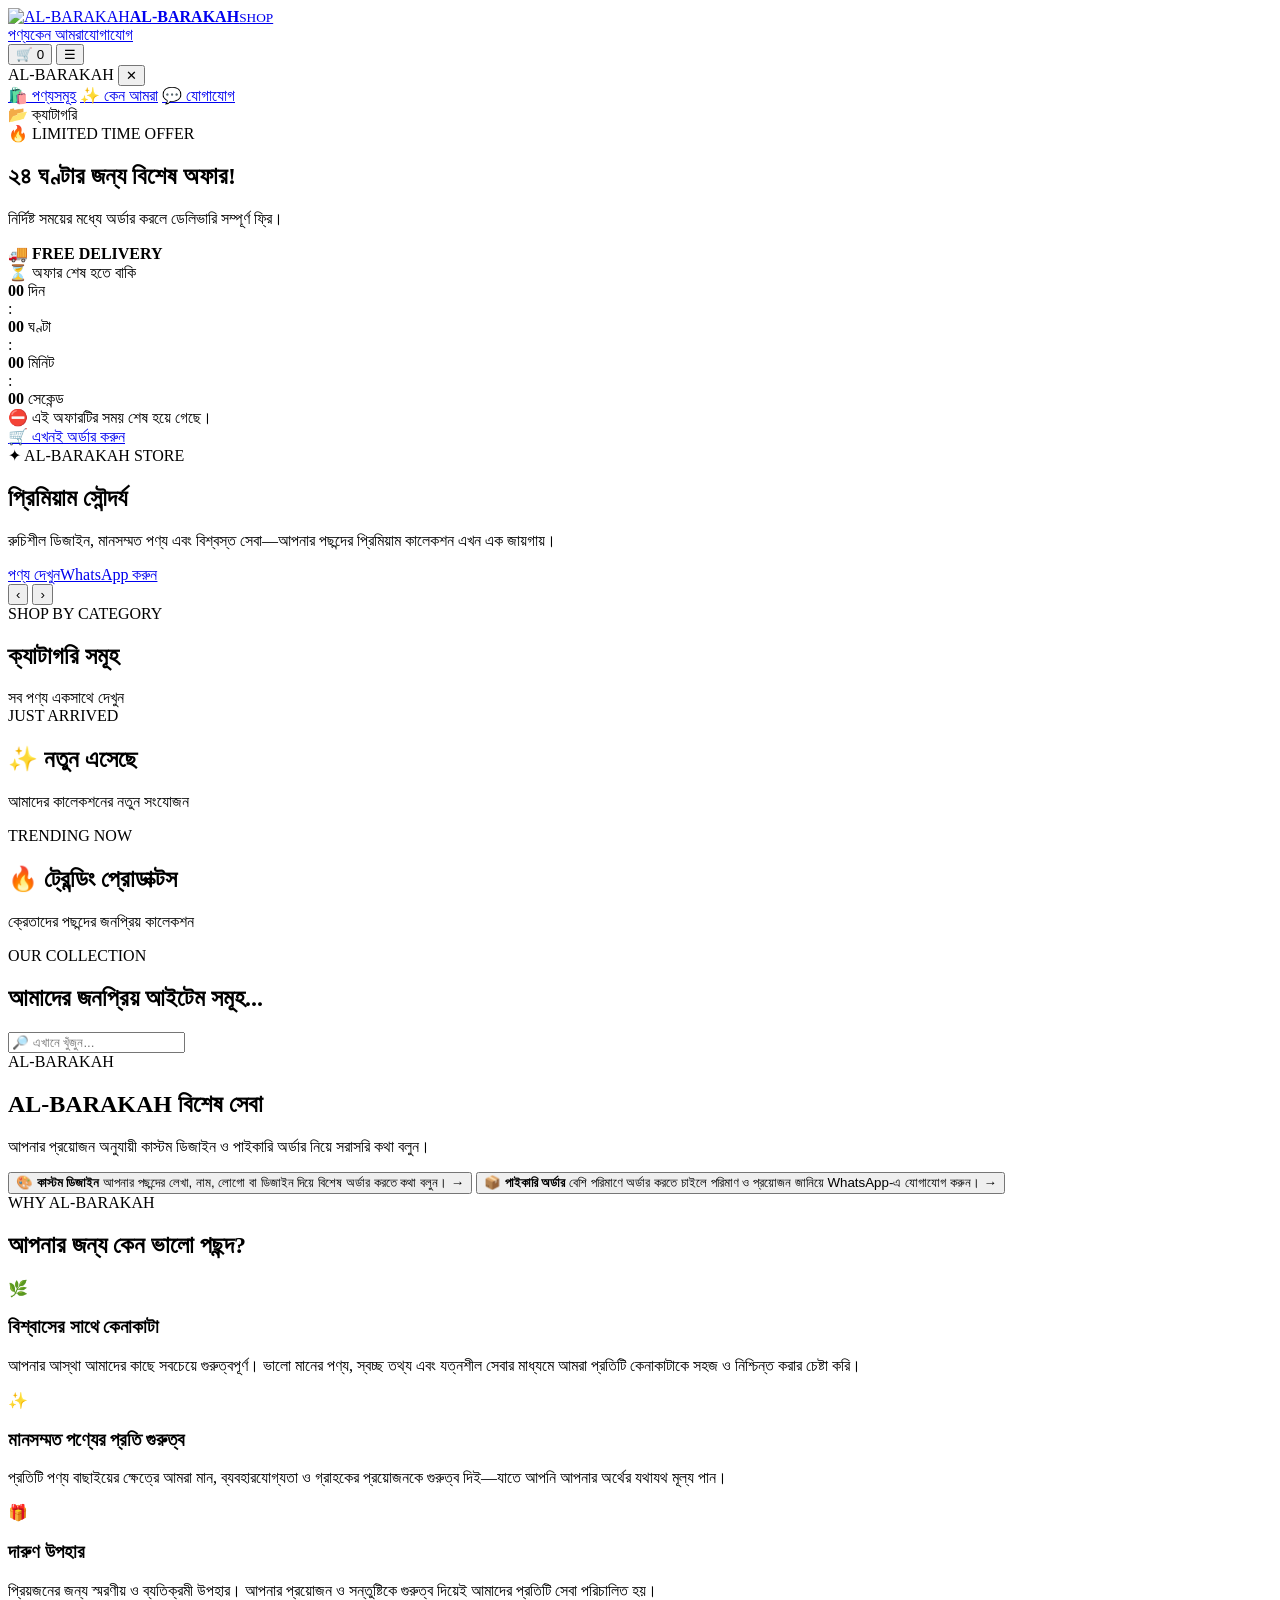
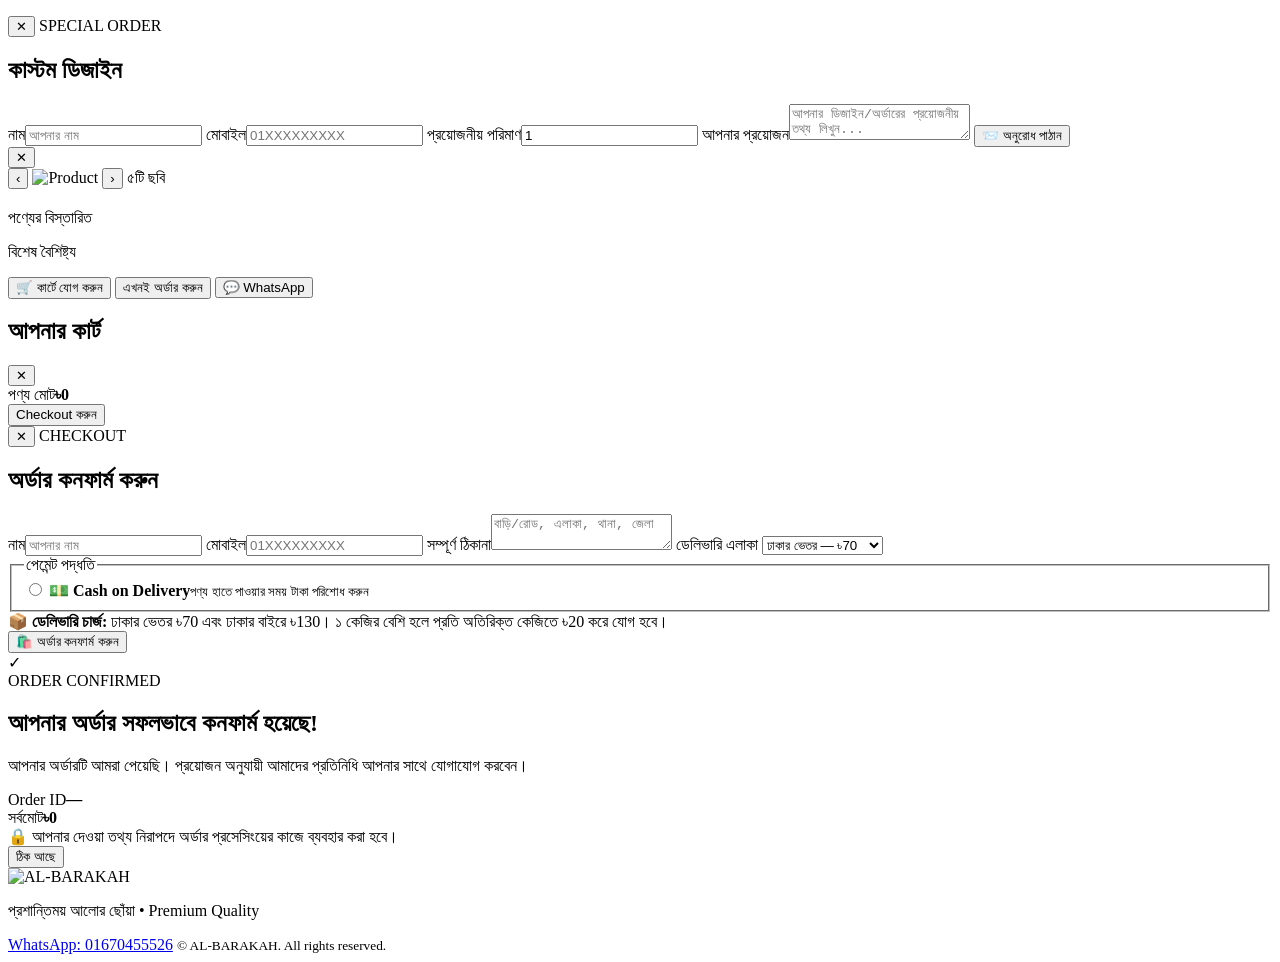
==== index.html @ 459419d8 "Update index.html" ====
<!DOCTYPE html>
<html lang="bn">
<head>
<meta charset="UTF-8">
<meta name="viewport" content="width=device-width, initial-scale=1.0">
<title>AL-BARAKAH | Premium Products in Bangladesh</title>
<!-- AL-BARAKAH Premium Favicon -->
<link rel="icon" type="image/webp" href="images/logo.webp">
<link rel="shortcut icon" type="image/webp" href="images/logo.webp">
<link rel="apple-touch-icon" href="images/logo.webp">
<!-- Browser Theme Color -->
<meta name="theme-color" content="#123D2B">

<meta name="description" content="AL-BARAKAH Premium Decorative Lamp">
<link rel="stylesheet" href="style.css">
<script>
/* ===== AL-BARAKAH: Always open at the real page top ===== */
(function(){
  try { history.scrollRestoration = "manual"; } catch(e) {}
  function openPageAtTop(){
    if (!window.location.hash) {
      window.scrollTo(0, 0);
      document.documentElement.scrollTop = 0;
      document.body.scrollTop = 0;
    }
  }
  window.addEventListener("load", function(){
    requestAnimationFrame(function(){ setTimeout(openPageAtTop, 0); });
  });
  window.addEventListener("pageshow", function(){
    setTimeout(openPageAtTop, 0);
  });
})();
</script>
</head>
<body>
<header class="header">
  <div class="container nav">
    <a href="#" class="brand" aria-label="AL-BARAKAH SHOP"><span class="brand-logo"><img src="images/logo.webp" alt="AL-BARAKAH"></span><span class="brand-copy"><strong>AL-BARAKAH</strong><small>SHOP</small></span></a>
    <nav class="desktop-nav"><a href="#products">পণ্য</a><a href="#why">কেন আমরা</a><a href="#contact">যোগাযোগ</a></nav>
    <div class="nav-actions">
      <button class="cart-btn" onclick="openCart()">🛒 <span id="cartCount">0</span></button>
      <button class="mobile-menu-btn" type="button" onclick="toggleMobileMenu()" aria-label="মেনু খুলুন" aria-expanded="false">☰</button>
    </div>
  </div>
</header>

<div id="mobileMenuOverlay" class="mobile-menu-overlay" onclick="closeMobileMenu(event)">
  <aside class="mobile-menu-panel" onclick="event.stopPropagation()">
    <div class="mobile-menu-top">
      <span>AL-BARAKAH</span>
      <button type="button" onclick="closeMobileMenu()">✕</button>
    </div>
    <div class="mobile-menu-links">
      <a href="#products" onclick="closeMobileMenu()">🛍️ <span>পণ্যসমূহ</span></a>
      <a href="#why" onclick="closeMobileMenu()">✨ <span>কেন আমরা</span></a>
      <a href="#contact" onclick="closeMobileMenu()">💬 <span>যোগাযোগ</span></a>
    </div>
    <div class="mobile-menu-category-block">
      <div class="mobile-menu-category-title">📂 ক্যাটাগরি</div>
      <div id="menuCategoryLinks" class="mobile-menu-category-grid"></div>
    </div>
  </aside>
</div>



<section class="hero">

<!-- =====================================================
     AL-BARAKAH PREMIUM FLASH OFFER
===================================================== -->

<section class="alba-flash-offer" id="albaFlashOffer">

  <div class="container">

    <div class="flash-offer-card">

      <div class="flash-offer-glow"></div>

      <div class="flash-offer-content">

        <div class="flash-offer-badge">
          🔥 LIMITED TIME OFFER
        </div>

        <h2 id="offerTitle">
          ২৪ ঘণ্টার জন্য বিশেষ অফার!
        </h2>

        <p id="offerDescription">
          নির্দিষ্ট সময়ের মধ্যে অর্ডার করলে ডেলিভারি সম্পূর্ণ ফ্রি।
        </p>

        <div class="offer-benefit" id="offerBenefit">
          🚚 <strong>FREE DELIVERY</strong>
        </div>

        <div class="offer-countdown-title">
          ⏳ অফার শেষ হতে বাকি
        </div>

        <div class="offer-countdown">

          <div class="countdown-box">
            <strong id="offerDays">00</strong>
            <span>দিন</span>
          </div>

          <div class="countdown-separator">:</div>

          <div class="countdown-box">
            <strong id="offerHours">00</strong>
            <span>ঘণ্টা</span>
          </div>

          <div class="countdown-separator">:</div>

          <div class="countdown-box">
            <strong id="offerMinutes">00</strong>
            <span>মিনিট</span>
          </div>

          <div class="countdown-separator">:</div>

          <div class="countdown-box">
            <strong id="offerSeconds">00</strong>
            <span>সেকেন্ড</span>
          </div>

        </div>

        <div class="offer-expired" id="offerExpired">
          ⛔ এই অফারটির সময় শেষ হয়ে গেছে।
        </div>

        <a
          href="#products"
          class="offer-order-btn"
          id="offerOrderBtn"
        >
          🛒 এখনই অর্ডার করুন
        </a>

      </div>

    </div>

  </div>

</section>

 <div class="container hero-grid">
  <div class="hero-copy">
   <span class="pill hero-premium-pill">✦ AL-BARAKAH STORE</span>
   <h1 class="hero-premium-title"><span>প্রিমিয়াম সৌন্দর্য</span></h1>
   <p class="hero-premium-desc">রুচিশীল ডিজাইন, মানসম্মত পণ্য এবং বিশ্বস্ত সেবা—আপনার পছন্দের প্রিমিয়াম কালেকশন এখন এক জায়গায়।</p>
   <!-- Legacy premium pill replaced by the current hero heading. -->
   
   <div class="hero-actions"><a class="btn primary" href="#products">পণ্য দেখুন</a><a  class="btn ghost" href="https://wa.me/8801670455526" target="_blank">WhatsApp করুন</a></div>
  </div>
  <div class="hero-slider" id="heroSlider" aria-label="প্রোডাক্ট ছবি স্লাইডার">
   <div class="hero-slide-track" id="heroSlideTrack"></div>
   <button class="hero-slider-arrow hero-prev" type="button" onclick="heroPrev()" aria-label="আগের ছবি">‹</button>
   <button class="hero-slider-arrow hero-next" type="button" onclick="heroNext()" aria-label="পরের ছবি">›</button>
   <div class="hero-dots" id="heroDots"></div>
  </div>
 </div>
</section>






<main class="container">
 <section class="collection-area" id="products">

   <div class="category-panel">
     <div class="category-panel-head">
       <div>
         <span class="category-kicker">SHOP BY CATEGORY</span>
         <h2>ক্যাটাগরি সমূহ</h2>
       </div>
       <span class="category-count-badge">সব পণ্য একসাথে দেখুন</span>
     </div>
     <div id="categories" class="categories"></div>
   </div>

   <section class="featured-products-section arrivals-section" id="newArrivalsSection">
     <div class="featured-section-head"><div><span class="eyebrow">JUST ARRIVED</span><h2>✨ নতুন এসেছে</h2><p>আমাদের কালেকশনের নতুন সংযোজন</p></div></div>
     <div class="products featured-products-grid" id="newArrivalsProducts"></div>
   </section>
   <section class="featured-products-section" id="trendingSection">
     <div class="featured-section-head"><div><span class="eyebrow">TRENDING NOW</span><h2>🔥 ট্রেন্ডিং প্রোডাক্টস</h2><p>ক্রেতাদের পছন্দের জনপ্রিয় কালেকশন</p></div></div>
     <div class="products featured-products-grid" id="trendingProducts"></div>
   </section>

   <section class="section-head collection-head">
     <div>
       <span class="eyebrow">OUR COLLECTION</span>
       <h2>আমাদের জনপ্রিয় আইটেম সমূহ...</h2>
     </div>
     <input id="search" oninput="renderProducts()" placeholder="🔎 এখানে খুঁজুন...">
   </section>

   <div id="productGrid" class="products"></div>
 </section>


<section class="alba-special-services" id="special-services">
  <div class="container">
    <div class="special-services-head">
      <span class="special-kicker">AL-BARAKAH</span>
      <h2>AL-BARAKAH বিশেষ সেবা</h2>
      <p>আপনার প্রয়োজন অনুযায়ী কাস্টম ডিজাইন ও পাইকারি অর্ডার নিয়ে সরাসরি কথা বলুন।</p>
    </div>
    <div class="special-services-grid">
      <button class="special-service-card custom-card" type="button" onclick="openBusinessForm('custom')">
        <span class="special-service-icon">🎨</span>
        <span class="special-service-content">
          <strong>কাস্টম ডিজাইন</strong>
          <span>আপনার পছন্দের লেখা, নাম, লোগো বা ডিজাইন দিয়ে বিশেষ অর্ডার করতে কথা বলুন।</span>
        </span>
        <span class="special-service-arrow">→</span>
      </button>
      <button class="special-service-card wholesale-card" type="button" onclick="openBusinessForm('wholesale')">
        <span class="special-service-icon">📦</span>
        <span class="special-service-content">
          <strong>পাইকারি অর্ডার</strong>
          <span>বেশি পরিমাণে অর্ডার করতে চাইলে পরিমাণ ও প্রয়োজন জানিয়ে WhatsApp-এ যোগাযোগ করুন।</span>
        </span>
        <span class="special-service-arrow">→</span>
      </button>
    </div>
  </div>
</section>



 <section class="why" id="why">
  <span class="eyebrow">WHY AL-BARAKAH</span><h2>আপনার জন্য কেন ভালো পছন্দ?</h2>
  <div class="why-grid"><article>🌿<h3>বিশ্বাসের সাথে কেনাকাটা</h3><p>আপনার আস্থা আমাদের কাছে সবচেয়ে গুরুত্বপূর্ণ। ভালো মানের পণ্য, স্বচ্ছ তথ্য এবং যত্নশীল সেবার মাধ্যমে আমরা প্রতিটি কেনাকাটাকে সহজ ও নিশ্চিন্ত করার চেষ্টা করি।</p></article><article>✨<h3>মানসম্মত পণ্যের প্রতি গুরুত্ব</h3><p>প্রতিটি পণ্য বাছাইয়ের ক্ষেত্রে আমরা মান, ব্যবহারযোগ্যতা ও গ্রাহকের প্রয়োজনকে গুরুত্ব দিই—যাতে আপনি আপনার অর্থের যথাযথ মূল্য পান।</p></article><article>🎁<h3>দারুণ উপহার</h3><p>প্রিয়জনের জন্য স্মরণীয় ও ব্যতিক্রমী উপহার। আপনার প্রয়োজন ও সন্তুষ্টিকে গুরুত্ব দিয়েই আমাদের প্রতিটি সেবা পরিচালিত হয়।</p></article></div>
 </section>
</main>



<!-- Custom / Wholesale business form -->
<div id="businessOverlay" class="overlay business-overlay" onclick="closeBusinessForm(event)">
 <div class="business-modal" onclick="event.stopPropagation()">
  <button class="modal-close" type="button" onclick="closeBusinessForm()">✕</button>
  <span id="businessEyebrow" class="eyebrow">SPECIAL ORDER</span>
  <h2 id="businessTitle">কাস্টম ডিজাইন</h2>
  <p id="businessDescription" class="business-description"></p>
  <form onsubmit="submitBusinessForm(event)">
   <label>নাম<input id="businessName" required placeholder="আপনার নাম"></label>
   <label>মোবাইল<input id="businessPhone" required inputmode="tel" placeholder="01XXXXXXXXX"></label>
   <label id="businessQtyLabel">প্রয়োজনীয় পরিমাণ<input id="businessQty" type="number" min="1" value="1" required></label>
   <label>আপনার প্রয়োজন<textarea id="businessDetails" required placeholder="আপনার ডিজাইন/অর্ডারের প্রয়োজনীয় তথ্য লিখুন..."></textarea></label>
   <button class="btn primary full business-submit" type="submit">📨 অনুরোধ পাঠান</button>
  </form>
 </div>
</div>

<!-- Product details modal -->
<div id="productModal" class="overlay product-overlay" onclick="closeProduct(event)">
  <div class="product-modal" onclick="event.stopPropagation()">
    <button class="modal-close" onclick="closeProduct()">✕</button>
    <div class="modal-gallery">
      <div class="main-photo-wrap">
        <button class="gallery-arrow left" onclick="prevProductImage()">‹</button>
        <img id="modalImage" class="main-photo" src="images/lamp-01.webp" alt="Product">
        <button class="gallery-arrow right" onclick="nextProductImage()">›</button>
        <span class="photo-count">৫টি ছবি</span>
      </div>
      <div id="modalThumbs" class="modal-thumbs"></div>
    </div>
    <div class="modal-info">
      <span id="modalCategory" class="p-cat"></span>
      <h2 id="modalTitle"></h2>
      <div id="modalPrice" class="modal-price"></div>
      <div id="modalStockStatus" class="modal-stock-status"></div>
      <div class="detail-heading">পণ্যের বিস্তারিত</div>
      <p id="modalDesc" class="modal-desc"></p>
      <div class="detail-heading">বিশেষ বৈশিষ্ট্য</div>
      <ul id="modalFeatures" class="feature-list"></ul>
      <div class="modal-actions">
        <button class="btn ghost" onclick="add(currentProduct.id);if(!IS_PRODUCT_PAGE)closeProduct()">🛒 কার্টে যোগ করুন</button>
        <button class="btn primary" onclick="orderNow(currentProduct.id)">এখনই অর্ডার করুন</button>
        <button class="btn whatsapp-btn" onclick="if(currentProduct){window.open('https://wa.me/'+WHATSAPP+'?text='+encodeURIComponent('আমি এই পণ্যটি সম্পর্কে জানতে চাই: '+currentProduct.name+' — '+money(currentPrice(currentProduct))),'_blank')}">💬 WhatsApp</button>
      </div>
    </div>
  </div>
</div>

<div id="cartOverlay" class="overlay" onclick="closeCart(event)"><aside class="drawer" onclick="event.stopPropagation()">
 <div class="drawer-top"><h2>আপনার কার্ট</h2><button onclick="closeCart()">✕</button></div>
 <div id="cartItems"></div>
 <div class="total"><span>পণ্য মোট</span><b id="cartTotal">৳0</b></div>
 <button class="btn primary full" onclick="openCheckout()">Checkout করুন</button>
</aside></div>

<div id="checkoutOverlay" class="overlay" onclick="closeCheckout(event)"><div class="checkout" onclick="event.stopPropagation()">
 <button class="close" onclick="closeCheckout()">✕</button>
 <span class="eyebrow">CHECKOUT</span><h2>অর্ডার কনফার্ম করুন</h2>
 <form onsubmit="placeOrder(event)">
  <label>নাম<input id="name" required placeholder="আপনার নাম"></label>
  <label>মোবাইল<input id="phone" required inputmode="tel" placeholder="01XXXXXXXXX"></label>
  <label>সম্পূর্ণ ঠিকানা<textarea id="address" required placeholder="বাড়ি/রোড, এলাকা, থানা, জেলা"></textarea></label>
  <label>ডেলিভারি এলাকা
   <select id="deliveryArea" onchange="renderCheckout()" required>
    <option value="dhaka">ঢাকার ভেতর — ৳70</option>
    <option value="outside">ঢাকার বাইরে — ৳130</option>
   </select>
  </label>
  <fieldset class="payment-method">
   <legend>পেমেন্ট পদ্ধতি</legend>
   <label class="payment-option">
    <input type="radio" name="paymentMethod" value="cod" required>
    <span><strong>💵 Cash on Delivery</strong><small>পণ্য হাতে পাওয়ার সময় টাকা পরিশোধ করুন</small></span>
   </label>
  </fieldset>
  <input id="weight" type="hidden" value="1">
  <div class="delivery-note">📦 <b>ডেলিভারি চার্জ:</b> ঢাকার ভেতর ৳70 এবং ঢাকার বাইরে ৳130। ১ কেজির বেশি হলে প্রতি অতিরিক্ত কেজিতে ৳20 করে যোগ হবে।</div>
  <input id="delivery" type="hidden" value="70">
  <div id="checkoutSummary" class="summary"></div>
  <button class="btn primary full" type="submit">🛍️ অর্ডার কনফার্ম করুন</button>
 </form>
</div></div>

<!-- Order success -->
<div id="orderSuccessOverlay" class="overlay order-success-overlay" onclick="if(event.target===this)closeOrderSuccess()">
 <div class="order-success-card" onclick="event.stopPropagation()">
  <div class="success-icon">✓</div>
  <span class="eyebrow">ORDER CONFIRMED</span>
  <h2>আপনার অর্ডার সফলভাবে কনফার্ম হয়েছে!</h2>
  <p>আপনার অর্ডারটি আমরা পেয়েছি। প্রয়োজন অনুযায়ী আমাদের প্রতিনিধি আপনার সাথে যোগাযোগ করবেন।</p>
  <div class="success-meta">
   <div><span>Order ID</span><b id="successOrderNo">—</b></div>
   <div><span>সর্বমোট</span><b id="successOrderTotal">৳0</b></div>
  </div>
  <div class="success-note">🔒 আপনার দেওয়া তথ্য নিরাপদে অর্ডার প্রসেসিংয়ের কাজে ব্যবহার করা হবে।</div>
  <button class="btn primary full" type="button" onclick="closeOrderSuccess()">ঠিক আছে</button>
 </div>
</div>

<footer id="contact"><div class="container footer">
 <img src="images/logo.webp" alt="AL-BARAKAH"><p>প্রশান্তিময় আলোর ছোঁয়া • Premium Quality</p>
 <a href="https://wa.me/8801670455526" target="_blank">WhatsApp: 01670455526</a>
 <small>© <span id="year"></span> AL-BARAKAH. All rights reserved.</small>
</div></footer>
<script src="script.js"></script>
</body></html>
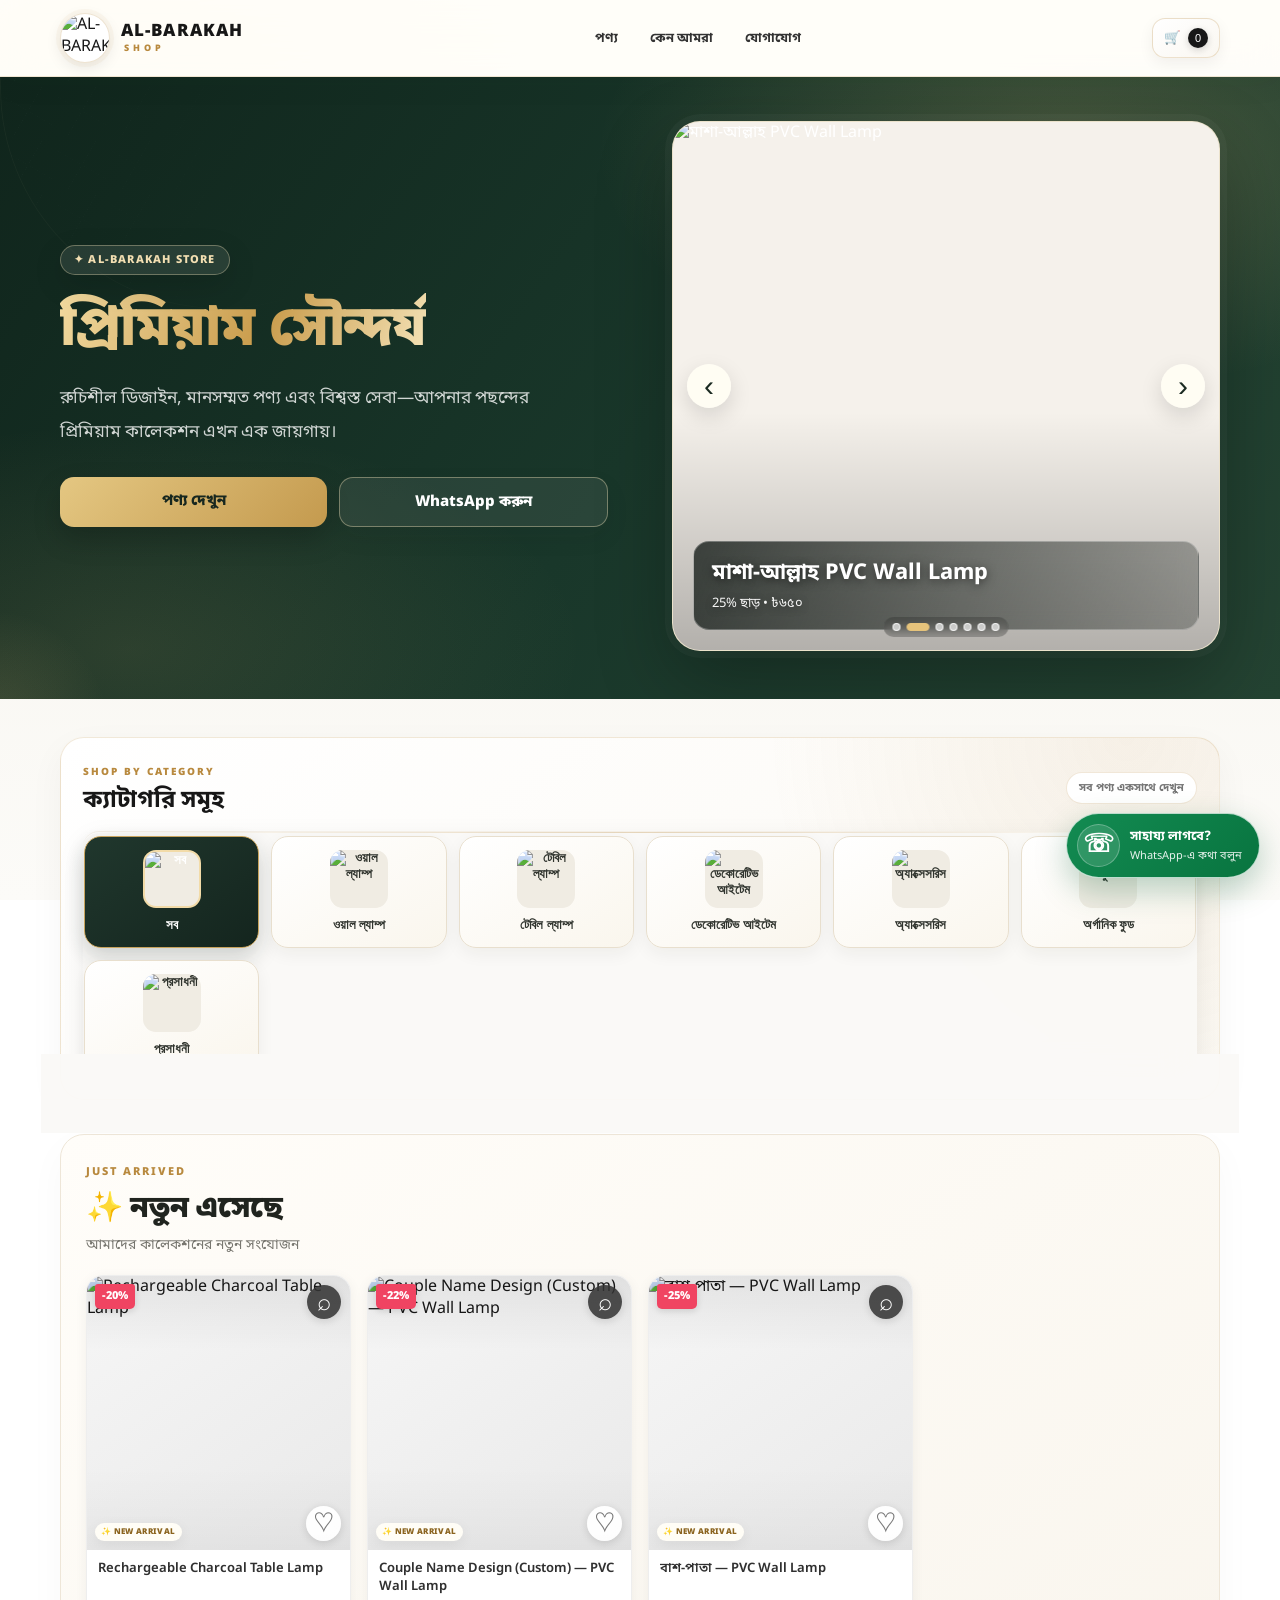
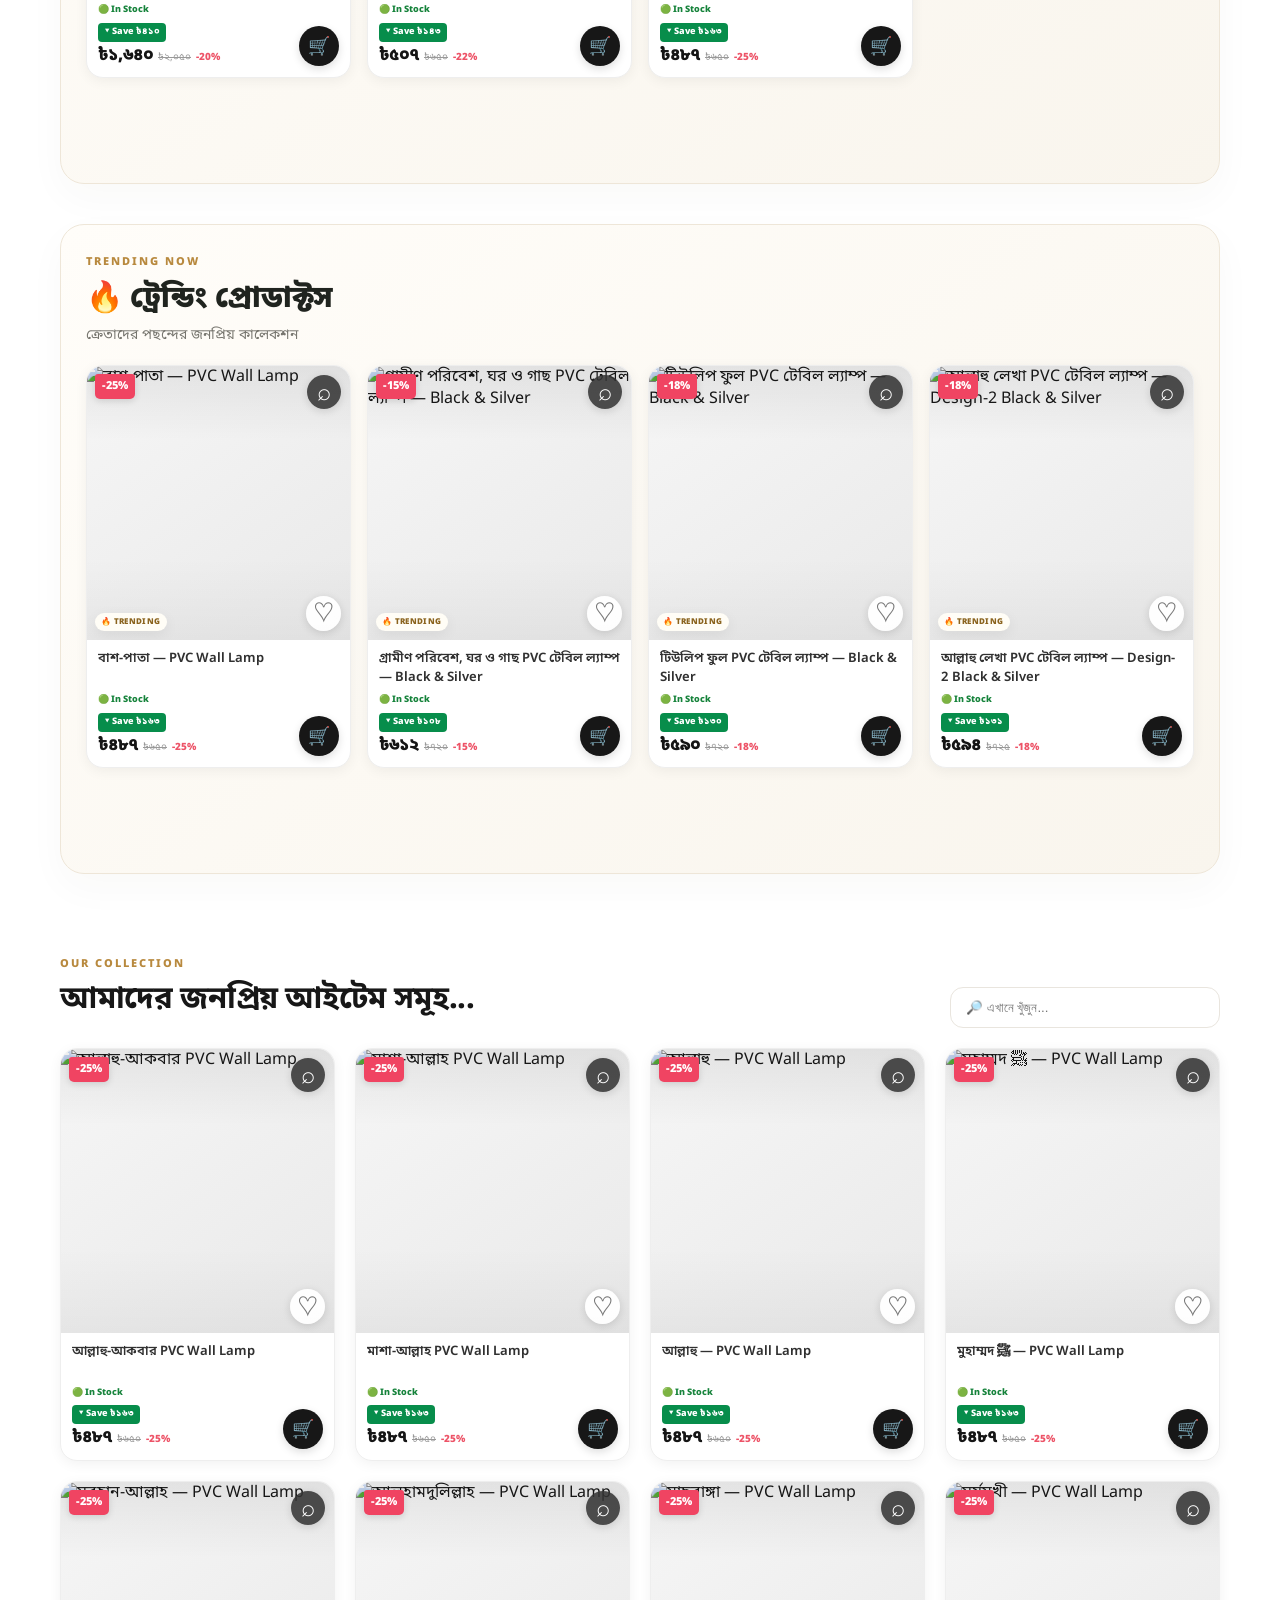
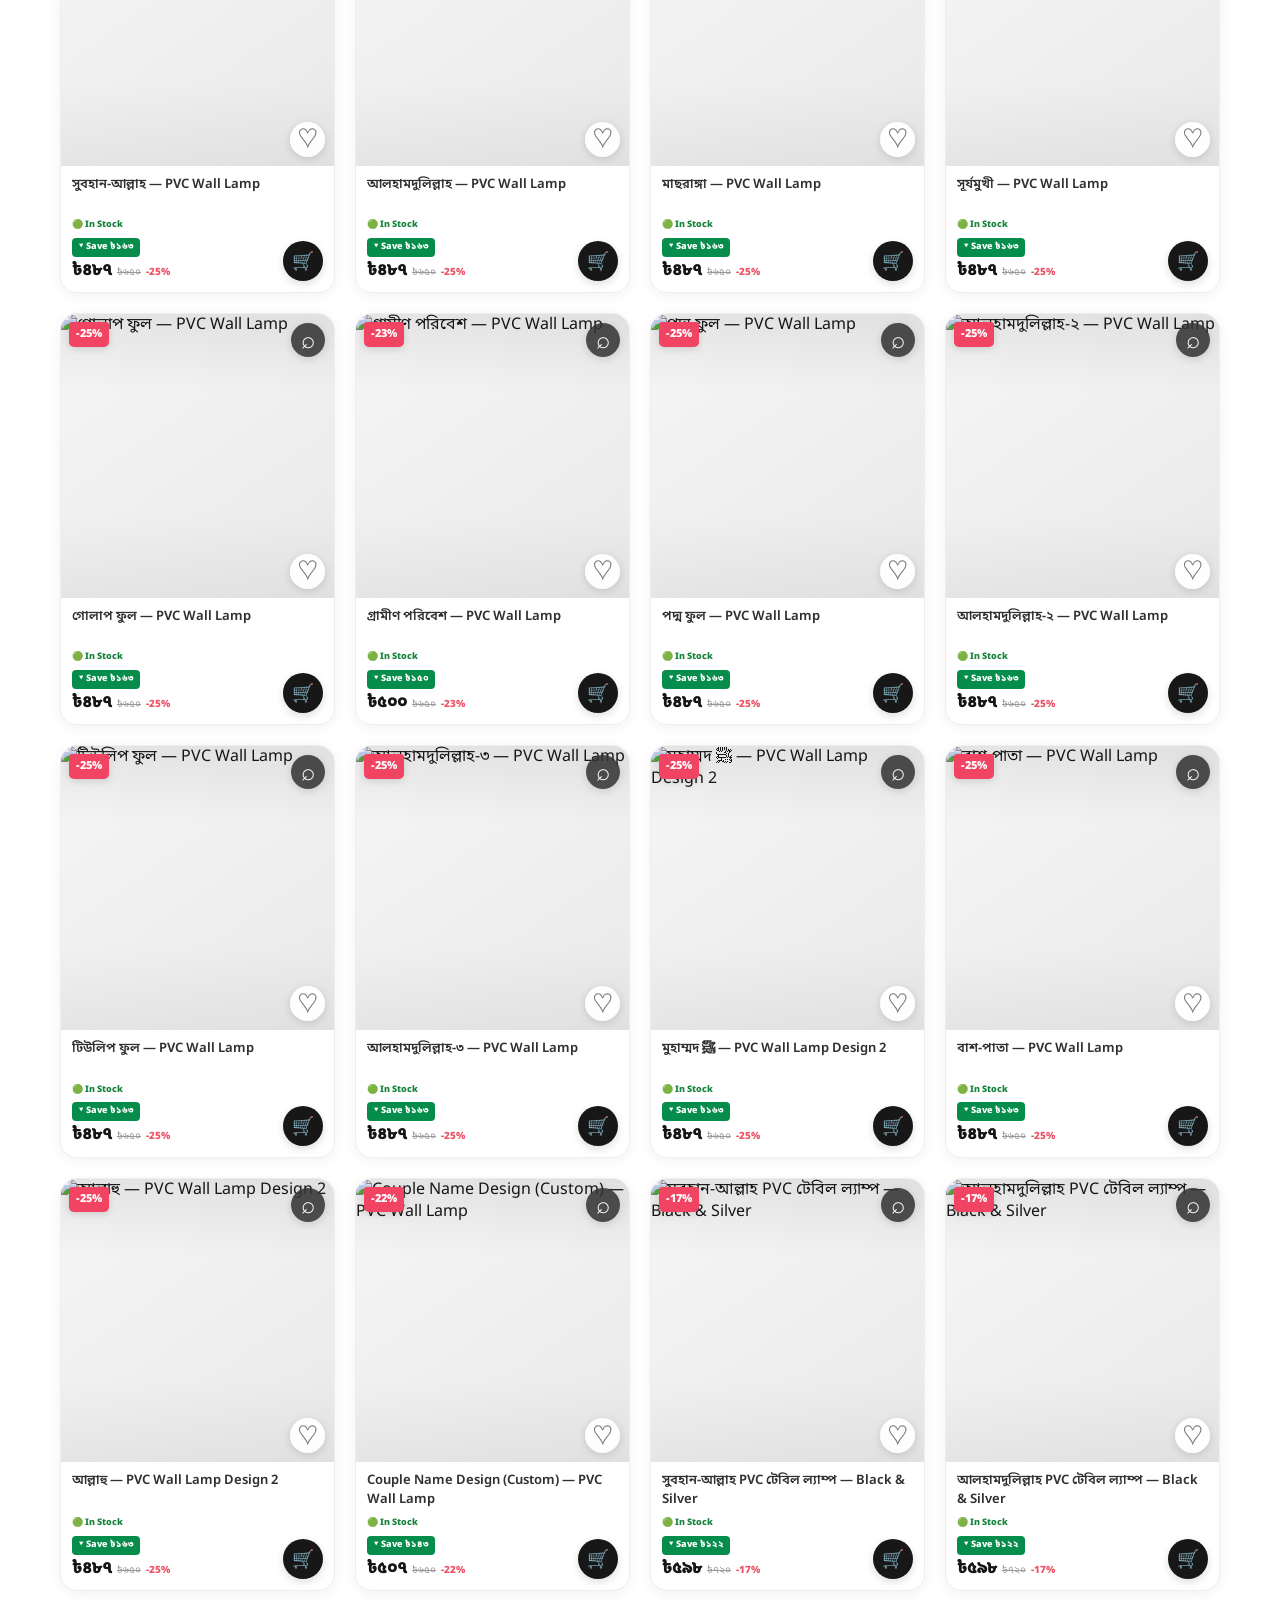
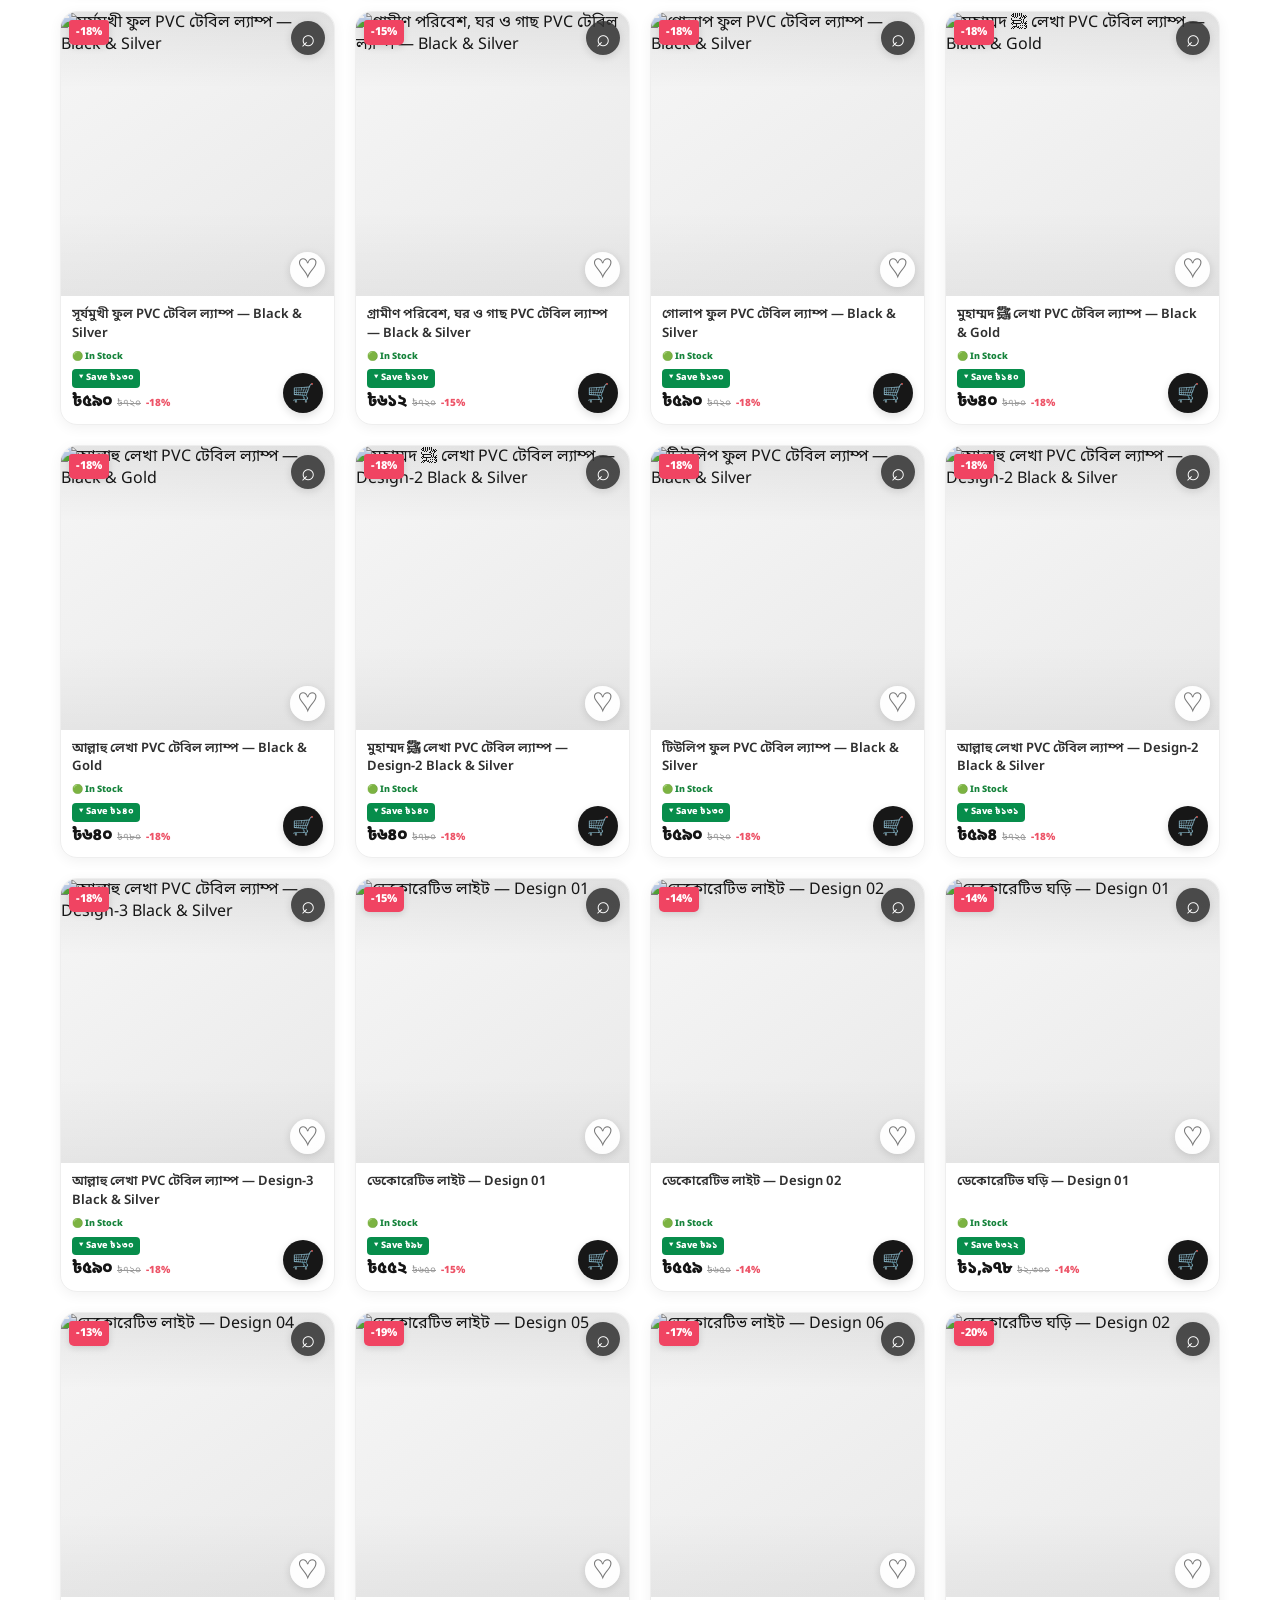
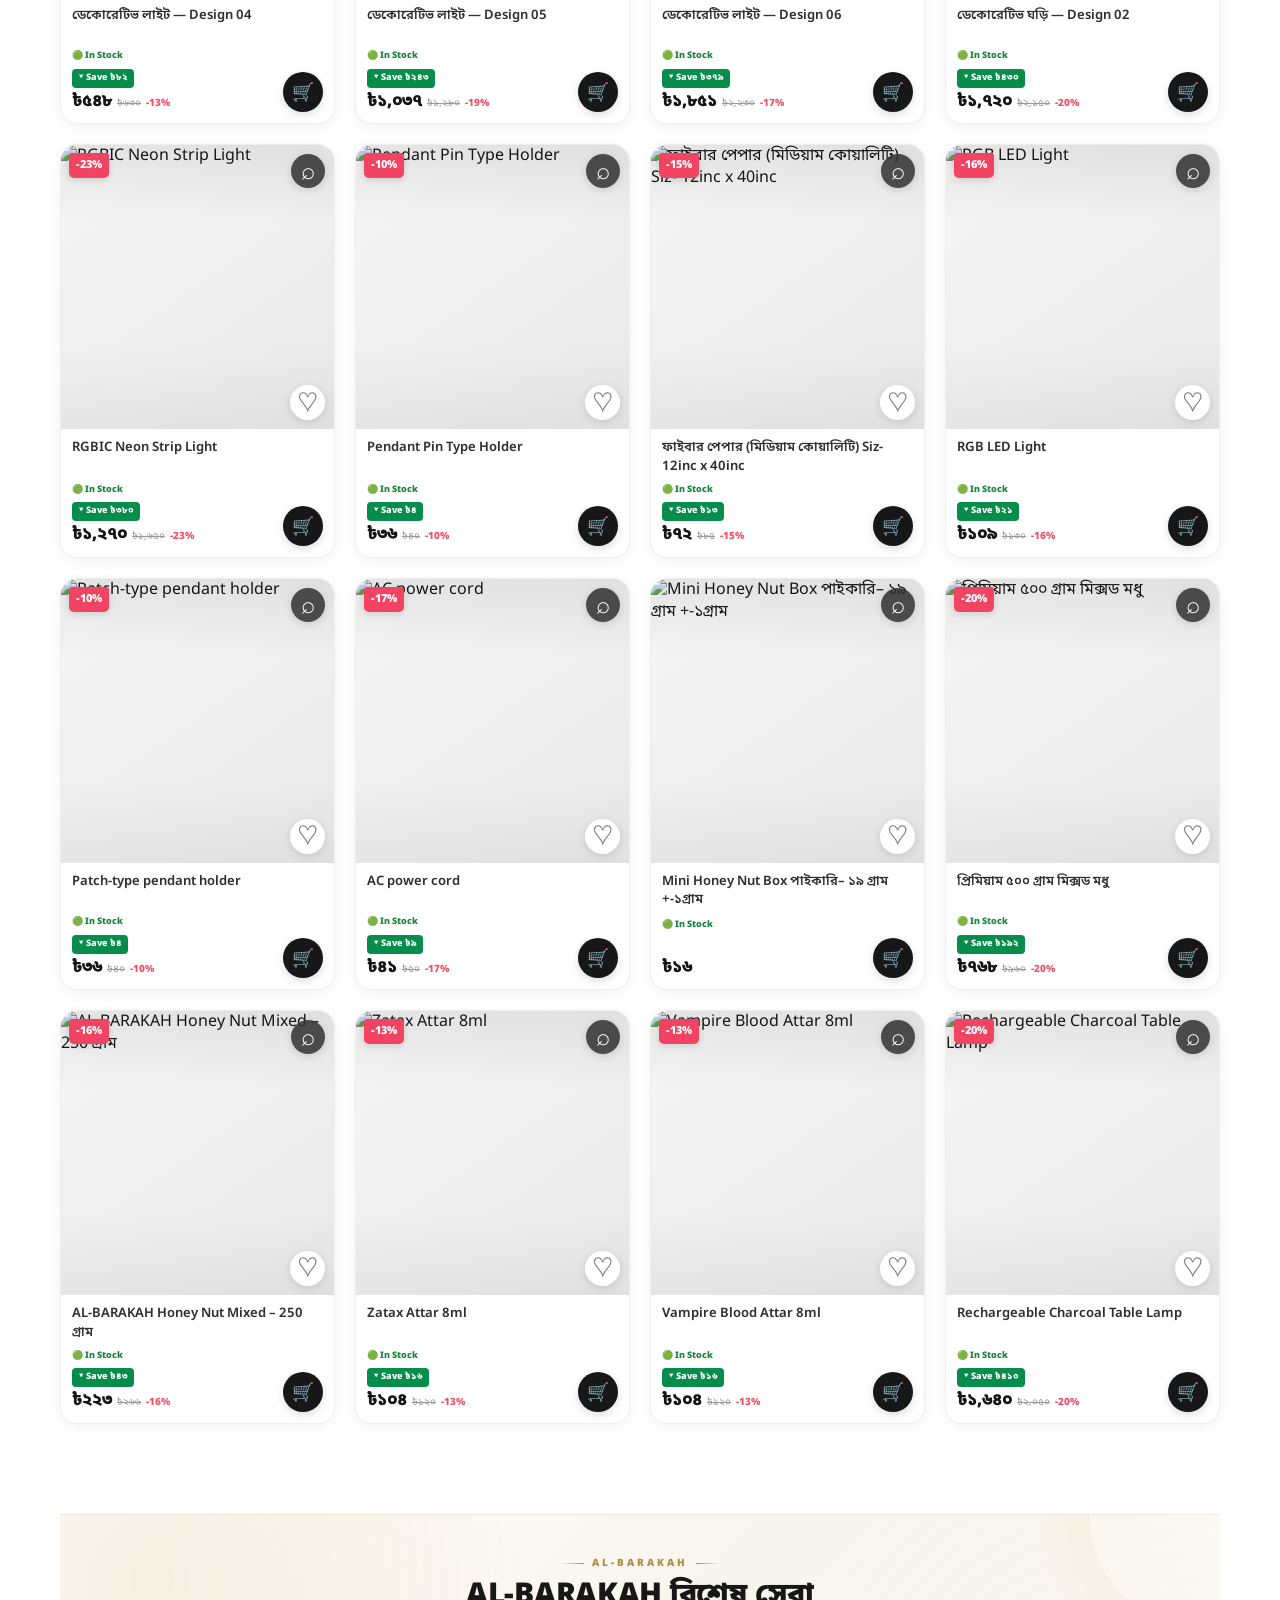
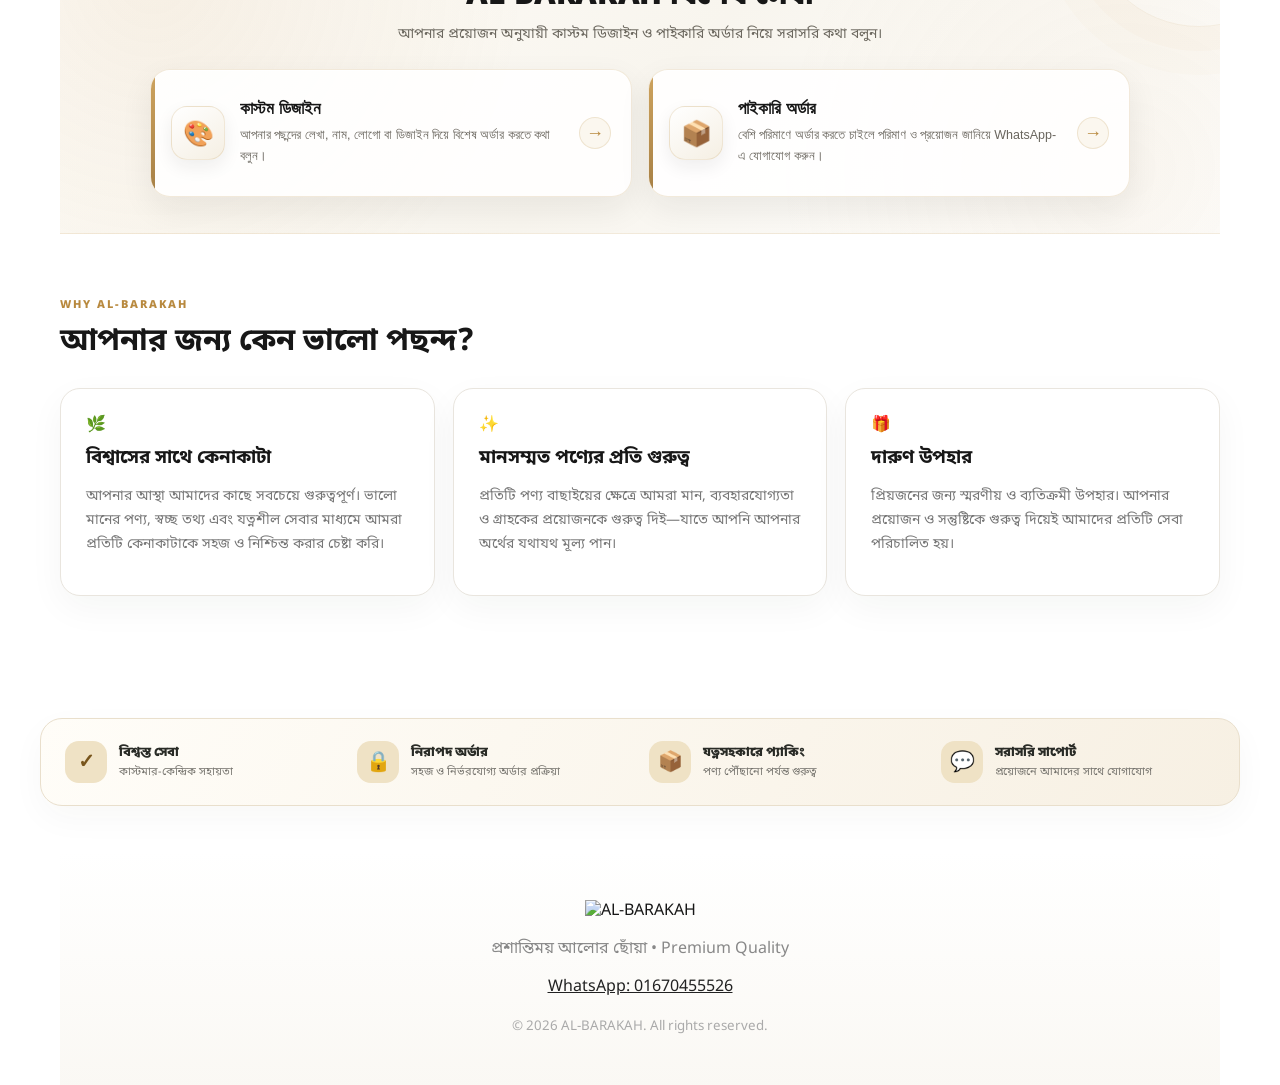
==== commit 5dea31de: "Update index.html" ====
--- a/index.html
+++ b/index.html
@@ -288,7 +288,7 @@
       <ul id="modalFeatures" class="feature-list"></ul>
       <div class="modal-actions">
         <button class="btn ghost" onclick="add(currentProduct.id);if(!IS_PRODUCT_PAGE)closeProduct()">🛒 কার্টে যোগ করুন</button>
-        <button class="btn primary" onclick="orderNow(currentProduct.id)">এখনই অর্ডার করুন</button>
+        <button class="btn primary" onclick="orderNow(currentProduct.id)">⚡ অর্ডার করুন</button>
         <button class="btn whatsapp-btn" onclick="if(currentProduct){window.open('https://wa.me/'+WHATSAPP+'?text='+encodeURIComponent('আমি এই পণ্যটি সম্পর্কে জানতে চাই: '+currentProduct.name+' — '+money(currentPrice(currentProduct))),'_blank')}">💬 WhatsApp</button>
       </div>
     </div>
--- a/style.css
+++ b/style.css
@@ -0,0 +1,2635 @@
+@import url('https://fonts.googleapis.com/css2?family=Noto+Sans+Bengali:wght@400;500;600;700;800&display=swap');
+:root{--ink:#171717;--muted:#777;--cream:#f8f4ed;--gold:#b8893e;--line:#e9e5de;--white:#fff}*{box-sizing:border-box}html{scroll-behavior:smooth}body{margin:0;background:#faf9f7;color:var(--ink);font-family:'Noto Sans Bengali',sans-serif}.container{width:min(1160px,92%);margin:auto}.header{position:sticky;top:0;z-index:20;background:#fffffff2;border-bottom:1px solid var(--line);backdrop-filter:blur(15px)}.nav{height:76px;display:flex;align-items:center;gap:30px}.brand{height:60px;display:flex;align-items:center}.brand img{width:145px;height:60px;object-fit:contain}.nav nav{margin-left:auto;display:flex;gap:25px}.nav nav a{color:#333;text-decoration:none;font-size:14px}.cart-btn{border:1px solid var(--line);background:#fff;border-radius:14px;padding:10px 14px;cursor:pointer}.cart-btn span{display:inline-grid;place-items:center;background:var(--ink);color:#fff;border-radius:50%;font-size:11px;width:20px;height:20px;margin-left:3px}.hero{background:radial-gradient(circle at 80% 20%,#fff1d3,#f5eee3 45%,#eee6da);overflow:hidden}.hero-grid{min-height:600px;display:grid;grid-template-columns:1fr 1fr;align-items:center;gap:40px}.pill{display:inline-block;background:#fff;border:1px solid var(--line);padding:7px 13px;border-radius:30px;font-size:11px;letter-spacing:1.5px;font-weight:800}.hero h1{font-size:clamp(36px,5vw,62px);line-height:1.13;margin:18px 0}.hero h1 span{color:var(--gold)}.hero p{color:#666;line-height:1.9;max-width:570px}.hero-actions{display:flex;gap:12px;margin-top:25px}.btn{border:0;border-radius:13px;padding:13px 20px;font-weight:800;text-decoration:none;display:inline-block;cursor:pointer}.primary{background:var(--ink);color:#fff}.ghost{background:#fff;color:var(--ink);border:1px solid var(--line)}.hero-image{height:520px;display:flex;justify-content:center;align-items:center}.hero-image img{height:100%;width:100%;object-fit:cover;border-radius:30px;box-shadow:0 30px 70px #5d442022}.trust{background:#fff;border-bottom:1px solid var(--line);display:flex;justify-content:center;gap:80px;padding:20px}.trust div{display:grid;grid-template-columns:auto 1fr;column-gap:9px;align-items:center}.trust small{grid-column:2;color:#888}.section-head{display:flex;justify-content:space-between;align-items:end;padding:65px 0 20px}.eyebrow{font-size:11px;letter-spacing:2px;font-weight:800;color:var(--gold)}h2{font-size:31px;margin:7px 0}.section-head input{width:270px;border:1px solid var(--line);border-radius:13px;padding:12px 15px;outline:none;background:#fff}.categories{display:flex;gap:9px;overflow:auto;padding-bottom:20px}.cat{border:1px solid var(--line);background:#fff;border-radius:30px;padding:8px 16px;white-space:nowrap;cursor:pointer}.cat.active{background:var(--ink);color:#fff}.products{display:grid;grid-template-columns:repeat(4,1fr);gap:20px;padding-bottom:80px}.product{background:#fff;border:1px solid var(--line);border-radius:22px;overflow:hidden;transition:.2s}.product:hover{transform:translateY(-4px);box-shadow:0 20px 45px #0000000b}.pimg{height:300px;overflow:hidden;background:#eee}.pimg img{width:100%;height:100%;object-fit:cover}.pinfo{padding:16px}.pinfo h3{font-size:17px;margin:0 0 4px}.pinfo p{font-size:13px;color:#888;margin:0 0 13px}.price{font-size:20px;font-weight:800}.add{float:right;background:var(--ink);color:#fff;border:0;border-radius:10px;padding:9px 12px;cursor:pointer;font-weight:800}.order-btn{white-space:nowrap}.why{padding:25px 0 90px}.why-grid{display:grid;grid-template-columns:repeat(3,1fr);gap:18px;margin-top:25px}.why-grid article{background:#fff;border:1px solid var(--line);padding:25px;border-radius:20px}.why-grid h3{margin:10px 0 5px}.why-grid p{color:#777;font-size:14px;line-height:1.7}.overlay{display:none;position:fixed;inset:0;background:#0009;z-index:50}.overlay.show{display:block}.drawer{height:100%;width:min(450px,94%);margin-left:auto;background:#fff;padding:24px;overflow:auto}.drawer-top{display:flex;justify-content:space-between;align-items:center}.drawer-top button,.close{border:0;background:#f2f2f2;border-radius:9px;padding:8px;cursor:pointer}.cart-row{display:flex;gap:12px;padding:15px 0;border-bottom:1px solid var(--line)}.thumb{width:65px;height:65px;border-radius:12px;overflow:hidden;background:#eee}.thumb img{width:100%;height:100%;object-fit:cover}.cart-row h4{margin:0;font-size:14px}.qty{display:flex;align-items:center;gap:8px;margin-top:6px}.qty button{width:25px;height:25px;border:1px solid #ddd;background:#fff;border-radius:6px}.remove{margin-left:auto;border:0;background:none;color:#999}.total{display:flex;justify-content:space-between;padding:20px 0;font-size:20px}.full{width:100%;text-align:center}.checkout{width:min(510px,94%);max-height:92vh;overflow:auto;background:#fff;border-radius:24px;padding:28px;margin:4vh auto;position:relative}.checkout .close{position:absolute;right:18px;top:18px}.checkout label{font-size:13px;font-weight:700;display:block;margin:13px 0}.checkout input,.checkout textarea{display:block;width:100%;margin-top:6px;border:1px solid var(--line);border-radius:12px;padding:12px;outline:none}.summary{background:#f8f7f5;border-radius:14px;padding:14px;margin:15px 0}.summary div{display:flex;justify-content:space-between;margin:6px 0;font-size:13px}.footer{padding:50px 0;text-align:center}.footer img{width:160px;height:80px;object-fit:contain}.footer p{color:#888}.footer a{color:#222}.footer small{display:block;margin-top:20px;color:#aaa}@media(max-width:850px){.nav nav{display:none}.hero-grid{grid-template-columns:1fr;min-height:auto;padding:55px 0}.hero-copy{text-align:center}.hero-copy p{margin-left:auto;margin-right:auto}.hero-actions{justify-content:center}.hero-image{height:430px}.products{grid-template-columns:repeat(2,1fr)}.trust{gap:25px;justify-content:space-around}.trust div{font-size:13px}.trust small{font-size:11px}.why-grid{grid-template-columns:1fr}.section-head{align-items:stretch;flex-direction:column;gap:15px}.section-head input{width:100%}}@media(max-width:520px){.nav{height:68px}.brand img{width:125px}.hero h1{font-size:34px}.hero-image{height:390px}.trust{display:grid;grid-template-columns:1fr;gap:12px}.products{gap:10px}.pimg{height:230px}.pinfo{padding:12px}.pinfo h3{font-size:15px}.price{font-size:17px}.add{font-size:11px;padding:7px}.product-bottom{align-items:stretch}.product-actions{grid-template-columns:1fr 1fr;width:100%;}.product-actions .add{width:100%;font-size:10px;padding:8px 5px}.section-head{padding-top:45px}}
+/* ===== V5 PRODUCT DETAILS ===== */
+body.modal-open{overflow:hidden}
+.p-cat{display:inline-block;color:var(--gold);font-size:11px;font-weight:800;letter-spacing:.6px;margin-bottom:5px}
+.product{cursor:pointer}
+.view-badge{position:absolute;left:12px;top:12px;background:#b8893e;color:#fff;border:1px solid #fff8;padding:7px 11px;border-radius:20px;font-size:12px;font-weight:900;box-shadow:0 6px 20px #0003;letter-spacing:.2px}
+.pimg{position:relative}
+.product-bottom{display:flex;flex-direction:column;align-items:stretch;gap:12px}
+.product-bottom .add{float:none}
+.product-actions{display:grid;grid-template-columns:1fr 1fr;gap:8px;width:100%}
+.product-actions .add{width:100%;font-size:12px;padding:10px 8px;white-space:nowrap}
+.product-actions .cart-action{background:#f7f5f1;color:var(--ink);border:1px solid var(--line)}
+.product-actions .order-btn{background:var(--gold);color:#fff;border:1px solid var(--gold)}
+.product-overlay{overflow:auto;padding:30px 0}
+.product-modal{position:relative;width:min(1040px,94%);margin:20px auto;background:#fff;border-radius:28px;display:grid;grid-template-columns:1.05fr .95fr;overflow:hidden;box-shadow:0 30px 100px #0007;animation:modalIn .22s ease}
+@keyframes modalIn{from{opacity:0;transform:translateY(15px) scale(.98)}to{opacity:1;transform:none}}
+.modal-close{position:absolute;right:16px;top:16px;z-index:5;border:0;background:#ffffffdd;width:38px;height:38px;border-radius:50%;font-size:18px;cursor:pointer;box-shadow:0 6px 18px #0002}
+.modal-gallery{background:#f4f1ec;padding:28px;display:flex;flex-direction:column;justify-content:center;min-width:0}
+.main-photo-wrap{position:relative;background:#fff;border-radius:22px;overflow:hidden;aspect-ratio:1/1;display:flex;align-items:center;justify-content:center}
+.main-photo{width:100%;height:100%;object-fit:cover;display:block}
+.gallery-arrow{position:absolute;top:50%;transform:translateY(-50%);z-index:2;border:0;background:#ffffffdd;width:42px;height:42px;border-radius:50%;font-size:30px;line-height:1;cursor:pointer;box-shadow:0 6px 18px #0002}
+.gallery-arrow.left{left:12px}.gallery-arrow.right{right:12px}
+.photo-count{position:absolute;right:14px;bottom:14px;background:#171717dd;color:#fff;padding:6px 10px;border-radius:18px;font-size:11px;font-weight:700}
+.modal-thumbs{display:grid;grid-template-columns:repeat(5,1fr);gap:9px;margin-top:12px}
+.thumb-btn{padding:0;border:2px solid transparent;background:#fff;border-radius:12px;overflow:hidden;aspect-ratio:1;cursor:pointer}
+.thumb-btn.active{border-color:var(--gold)}
+.thumb-btn img{width:100%;height:100%;object-fit:cover;display:block}
+.modal-info{padding:48px 42px 38px;overflow:auto;max-height:85vh}
+.modal-info h2{font-size:32px;line-height:1.25;margin:5px 0 10px;padding-right:35px}
+.modal-price{font-size:28px;font-weight:900;margin-bottom:22px}
+.detail-heading{font-size:14px;font-weight:900;margin-top:22px;margin-bottom:7px}
+.modal-desc{font-size:14px;color:#666;line-height:1.95;margin:0}
+.feature-list{list-style:none;padding:0;margin:8px 0 0;color:#555;font-size:13px;line-height:2}
+.modal-actions{display:flex;gap:10px;margin-top:26px;flex-wrap:wrap}
+.modal-actions .btn{flex:1;text-align:center;min-width:150px}.modal-actions .primary{background:var(--gold)}
+.whatsapp-btn{background:#168c4b;color:#fff;border:0}
+@media(max-width:850px){.product-modal{grid-template-columns:1fr;width:min(680px,94%)}.modal-info{max-height:none;padding:30px 24px 28px}.modal-gallery{padding:18px}.modal-info h2{font-size:26px}.product-overlay{padding:15px 0}}
+@media(max-width:520px){.product-overlay{padding:0}.product-modal{width:100%;min-height:100vh;border-radius:0;margin:0}.modal-gallery{padding:14px}.modal-info{padding:24px 18px}.modal-thumbs{gap:5px}.gallery-arrow{width:36px;height:36px;font-size:26px}.modal-actions{flex-direction:column}.modal-actions .btn{width:100%}}
+
+.delivery-note{margin:10px 0 14px;padding:12px 14px;border:1px solid #eadfca;background:#fffaf0;border-radius:12px;color:#6b5734;font-size:13px;line-height:1.65}.checkout select,.checkout input[type="number"]{width:100%;box-sizing:border-box}.checkout select{padding:12px 13px;border:1px solid #ddd;border-radius:10px;background:#fff;font:inherit;margin-top:6px}.checkout input[type="number"]{margin-top:6px}
+
+/* ===== V8 PRICE DISPLAY ===== */
+.price-box{display:flex;align-items:center;gap:7px;flex-wrap:wrap;line-height:1.35;min-width:0}
+.old-price{font-size:11px;color:#8a8a8a;white-space:nowrap}
+.discount-badge{display:inline-flex;align-items:center;justify-content:center;background:#f2eadb;color:#8a642d;border-radius:7px;padding:3px 6px;font-size:10px;font-weight:900;white-space:nowrap}
+.current-price{display:block;width:100%;font-size:19px;color:var(--ink);font-weight:900}
+.modal-price .price-box{gap:10px;margin-bottom:4px}
+.modal-price .old-price{font-size:14px}
+.modal-price .discount-badge{font-size:11px;padding:5px 8px}
+.modal-price .current-price{font-size:28px;margin-top:2px}
+@media(max-width:520px){.old-price{font-size:10px}.discount-badge{font-size:9px}.current-price{font-size:16px}.modal-price .current-price{font-size:24px}}
+
+/* ===== V12 RESPONSIVE PRODUCT HERO SLIDER ===== */
+.hero-slider{position:relative;height:520px;min-width:0;border-radius:30px;overflow:hidden;background:#f0ece5;box-shadow:0 30px 70px #5d442022;isolation:isolate;cursor:pointer}
+.hero-slide-track{display:flex;width:100%;height:100%;transition:transform .65s cubic-bezier(.22,.61,.36,1)}
+.hero-slide{position:relative;min-width:100%;height:100%;display:flex;align-items:center;justify-content:center;background:#f5f1eb}
+.hero-slide img{width:100%;height:100%;object-fit:cover;display:block;user-select:none;-webkit-user-drag:none}
+.hero-slide::after{content:"";position:absolute;inset:0;background:linear-gradient(180deg,transparent 55%,#00000045 100%);pointer-events:none}
+.hero-slide-info{position:absolute;left:18px;right:18px;bottom:22px;z-index:2;color:#fff;text-shadow:0 2px 10px #0008}
+.hero-slide-info strong{display:block;font-size:clamp(15px,2vw,22px);line-height:1.35}
+.hero-slide-info small{display:block;margin-top:4px;font-size:11px;opacity:.95}
+.hero-slider-arrow{position:absolute;top:50%;transform:translateY(-50%);z-index:4;width:42px;height:42px;border:0;border-radius:50%;background:#ffffffdd;color:#171717;font-size:30px;line-height:1;display:grid;place-items:center;cursor:pointer;box-shadow:0 8px 22px #0002;transition:.2s}
+.hero-slider-arrow:hover{transform:translateY(-50%) scale(1.05);background:#fff}
+.hero-prev{left:14px}.hero-next{right:14px}
+.hero-dots{
+  position:absolute;
+  z-index:4;
+  left:50%;
+  bottom:13px;
+  transform:translateX(-50%);
+  display:flex;
+  align-items:center;
+  justify-content:center;
+  gap:6px;
+  width:max-content;
+  max-width:calc(100% - 90px);
+  padding:6px 9px;
+  border-radius:20px;
+  background:#00000030;
+  backdrop-filter:blur(6px);
+  -webkit-backdrop-filter:blur(6px);
+  overflow:hidden;
+  box-sizing:border-box;
+}
+
+.hero-dot{
+  flex:0 0 auto;
+  width:7px;
+  height:7px;
+  min-width:7px;
+  border:0;
+  padding:0;
+  border-radius:50%;
+  background:#fff8;
+  cursor:pointer;
+  transition:.25s ease;
+}
+
+.hero-dot.active{
+  width:20px;
+  min-width:20px;
+  border-radius:10px;
+  background:#fff;
+}
+
+/* Premium product discovery card */
+.premium-discovery-card{
+  position:relative;
+  width:min(1040px,94%);
+  margin:24px auto 0;
+  overflow:hidden;
+  border:1px solid rgba(212,175,55,.35);
+  border-radius:28px;
+  background:
+    radial-gradient(circle at 85% 15%, rgba(212,175,55,.16), transparent 32%),
+    linear-gradient(135deg,#fffdf7 0%,#f8f3e6 48%,#fff 100%);
+  box-shadow:0 18px 50px rgba(82,61,13,.10);
+}
+.premium-discovery-glow{
+  position:absolute;
+  width:220px;
+  height:220px;
+  right:-90px;
+  top:-100px;
+  border-radius:50%;
+  background:rgba(212,175,55,.18);
+  filter:blur(4px);
+  pointer-events:none;
+}
+.premium-discovery-content{
+  position:relative;
+  z-index:1;
+  max-width:820px;
+  margin:0 auto;
+  padding:38px 34px 36px;
+  text-align:center;
+}
+.premium-discovery-badge{
+  display:inline-flex;
+  align-items:center;
+  justify-content:center;
+  min-height:32px;
+  padding:6px 13px;
+  border:1px solid rgba(212,175,55,.45);
+  border-radius:999px;
+  background:rgba(255,255,255,.72);
+  color:#80620c;
+  font-size:11px;
+  font-weight:900;
+  letter-spacing:.08em;
+}
+.premium-discovery-content h2{
+  margin:14px auto 10px;
+  color:#30250d;
+  font-size:clamp(22px,3vw,32px);
+  line-height:1.25;
+}
+.premium-discovery-content p{
+  max-width:720px;
+  margin:0 auto 22px;
+  color:#665f50;
+  font-size:15px;
+  line-height:1.85;
+}
+.premium-products-btn{
+  position:relative;
+  display:inline-flex;
+  align-items:center;
+  justify-content:center;
+  gap:8px;
+  min-height:50px;
+  padding:13px 23px;
+  border:1px solid rgba(166,129,24,.65);
+  border-radius:15px;
+  background:linear-gradient(135deg,#fffdf7,#f1df9f);
+  color:#654900;
+  font-family:inherit;
+  font-size:14px;
+  font-weight:900;
+  cursor:pointer;
+  box-shadow:0 8px 22px rgba(122,90,0,.14),inset 0 1px 0 rgba(255,255,255,.95);
+  transition:transform .22s ease,box-shadow .22s ease,border-color .22s ease;
+}
+.premium-products-btn:hover{
+  transform:translateY(-2px);
+  border-color:rgba(166,129,24,.9);
+  box-shadow:0 12px 28px rgba(122,90,0,.20),inset 0 1px 0 rgba(255,255,255,1);
+}
+.premium-products-btn:active{transform:translateY(0)}
+@media(max-width:520px){
+  .premium-discovery-card{width:calc(100% - 24px);margin-top:18px;border-radius:22px}
+  .premium-discovery-content{padding:28px 18px 26px}
+  .premium-discovery-content h2{font-size:22px}
+  .premium-discovery-content p{font-size:14px;line-height:1.75}
+  .premium-products-btn{width:100%;min-height:52px}
+}
+
+@media(max-width:850px){
+ .hero-grid{grid-template-columns:1fr;gap:28px;padding:48px 0 42px}
+ .hero-copy{order:1}.hero-slider{order:2;height:min(78vw,470px);max-height:470px;border-radius:24px}
+ .hero-image{display:none}
+}
+@media(max-width:520px){
+ .container{width:min(94%,1160px)}
+ .hero-grid{padding:34px 0 30px;gap:22px}
+ .hero h1{font-size:32px;line-height:1.2;margin:14px 0}
+ .hero p{font-size:13px;line-height:1.75}
+ .hero-actions{flex-direction:column;align-items:stretch;margin-top:19px}
+ .hero-actions .btn{text-align:center;width:100%;padding:11px 15px}
+ .hero-slider{height:calc(100vw - 28px);min-height:270px;max-height:420px;border-radius:20px}
+ .hero-slider-arrow{width:36px;height:36px;font-size:25px}
+ .hero-prev{left:9px}.hero-next{right:9px}
+ .hero-slide-info{left:14px;right:14px;bottom:25px}
+ .hero-slide-info strong{font-size:15px}
+ .hero-slide-info small{font-size:10px}
+.hero-dots{
+  bottom:9px;
+  max-width:calc(100% - 70px);
+  gap:5px;
+  padding:5px 8px;
+}
+
+.hero-dot{
+  width:6px;
+  min-width:6px;
+  height:6px;
+}
+
+.hero-dot.active{
+  width:17px;
+  min-width:17px;
+}
+ .trust{padding:15px 12px}
+ h2{font-size:26px}
+ .products{grid-template-columns:repeat(2,minmax(0,1fr));}
+ .pimg{height:auto;aspect-ratio:1/1}
+ .pinfo h3{line-height:1.35;min-height:2.7em}
+ .product-actions{gap:6px}
+}
+
+/* ===== CUSTOM / WHOLESALE QUICK ACTIONS ===== */
+.business-quick-actions{background:#fff;border-bottom:1px solid var(--line);padding:16px 0}
+.business-quick-grid{display:grid;grid-template-columns:repeat(2,minmax(0,1fr));gap:12px}
+.business-quick-btn{border:1px solid var(--line);background:#fff;border-radius:14px;padding:13px 18px;display:flex;align-items:center;justify-content:center;gap:9px;font:inherit;font-size:14px;font-weight:800;color:var(--ink);cursor:pointer;transition:.2s;box-shadow:0 5px 18px #00000008}
+.business-quick-btn:hover{transform:translateY(-1px);border-color:#d8c39f;box-shadow:0 10px 24px #0000000d}
+.business-quick-btn.wholesale{background:#fbf7ef;border-color:#eadfca}
+.business-overlay{overflow:auto;padding:20px 0}
+.business-modal{position:relative;width:min(520px,94%);margin:5vh auto;background:#fff;border-radius:24px;padding:34px 30px;box-shadow:0 30px 100px #0007;animation:modalIn .22s ease}
+.business-modal h2{margin:6px 0 8px;font-size:30px}
+.business-description{margin:0 0 18px;color:#777;font-size:14px;line-height:1.8}
+.business-modal label{font-size:13px;font-weight:700;display:block;margin:12px 0}
+.business-modal input,.business-modal textarea{display:block;width:100%;margin-top:6px;border:1px solid var(--line);border-radius:12px;padding:12px;outline:none;font:inherit}
+.business-modal textarea{min-height:105px;resize:vertical}
+.business-submit{margin-top:8px}
+
+/* ===== PREMIUM STICKY CATEGORY BAR ===== */
+.categories{
+  position:sticky;
+  top:76px;
+  z-index:19;
+  background:rgba(250,249,247,.94);
+  -webkit-backdrop-filter:blur(16px) saturate(140%);
+  backdrop-filter:blur(16px) saturate(140%);
+  border-top:1px solid rgba(184,137,62,.08);
+  border-bottom:1px solid rgba(184,137,62,.18);
+  box-shadow:0 10px 28px rgba(23,23,23,.08),0 1px 0 rgba(255,255,255,.85) inset;
+  padding:10px 8px 17px;
+  margin-left:-8px;
+  margin-right:-8px;
+  scrollbar-width:none;
+  -ms-overflow-style:none;
+  overscroll-behavior-x:contain;
+  scroll-behavior:smooth;
+}
+.categories::-webkit-scrollbar{display:none}
+.categories:before{
+  content:"";
+  position:absolute;
+  left:0;right:0;top:0;height:1px;
+  background:linear-gradient(90deg,transparent,rgba(184,137,62,.35),transparent);
+  pointer-events:none;
+}
+.categories:after{
+  content:"";
+  position:absolute;
+  left:0;right:0;bottom:0;height:1px;
+  background:linear-gradient(90deg,transparent,rgba(184,137,62,.38),transparent);
+  pointer-events:none;
+}
+.categories .cat{
+  flex:0 0 auto;
+  position:relative;
+  transition:transform .18s ease,box-shadow .18s ease,border-color .18s ease,background .18s ease,color .18s ease;
+  -webkit-tap-highlight-color:transparent;
+}
+.categories .cat:hover{
+  transform:translateY(-1px);
+  border-color:rgba(184,137,62,.35);
+  box-shadow:0 5px 14px rgba(23,23,23,.07);
+}
+.categories .cat.active{
+  border-color:var(--ink);
+  box-shadow:0 6px 16px rgba(23,23,23,.16);
+}
+.categories .cat:active{transform:scale(.97)}
+@media(max-width:850px){
+  .categories{top:76px}
+}
+@media(max-width:520px){
+  .categories{
+    top:68px;
+    padding:8px 5px 14px;
+    margin-left:-5px;
+    margin-right:-5px;
+    gap:7px;
+  }
+}
+
+/* ===== MOBILE TYPOGRAPHY ONLY — DESKTOP UNCHANGED ===== */
+@media(max-width:520px){
+  .hero h1{font-size:29px;line-height:1.25;margin:12px 0}
+  .hero p{font-size:12.5px;line-height:1.7}
+  .hero-actions .btn{font-size:13px;padding:10px 13px}
+  .section-head{padding-top:38px;padding-bottom:16px}
+  .section-head h2,h2{font-size:22px;line-height:1.35}
+  .eyebrow{font-size:10px;letter-spacing:1.6px}
+  .section-head input{font-size:13px;padding:10px 12px}
+  .categories{gap:7px;padding-bottom:16px}
+  .cat{font-size:12px;padding:7px 13px}
+  .pinfo{padding:11px}
+  .p-cat{font-size:9px;margin-bottom:4px}
+  .pinfo h3{font-size:14px;line-height:1.4;min-height:2.8em;margin-bottom:4px}
+  .pinfo p{font-size:11.5px;line-height:1.55;margin-bottom:10px}
+  .old-price{font-size:9.5px}
+  .discount-badge{font-size:9px;padding:3px 5px}
+  .current-price{font-size:17px}
+  .product-actions{gap:5px}
+  .product-actions .add{font-size:9.5px;padding:7px 4px}
+  .business-quick-actions{padding:10px 0}
+  .business-quick-grid{gap:8px}
+  .business-quick-btn{min-height:44px;padding:9px 8px;font-size:12.5px;border-radius:12px}
+  .business-modal{width:calc(100% - 20px);padding:28px 18px;border-radius:20px}
+  .business-modal h2{font-size:24px}
+  .business-description{font-size:13px;line-height:1.7}
+  .business-modal label{font-size:12.5px}
+  .business-modal input,.business-modal textarea{font-size:13px;padding:11px}
+  .business-submit{font-size:13px;padding:11px 12px}
+  .checkout{width:calc(100% - 20px);padding:23px 17px}
+  .checkout h2{font-size:22px}
+  .checkout label{font-size:12.5px}
+  .checkout input,.checkout textarea,.checkout select{font-size:13px;padding:11px 12px}
+  .delivery-note{font-size:12px;line-height:1.6;padding:10px 12px}
+  .summary div{font-size:12px}
+  .checkout .btn{font-size:12.5px;padding:11px 12px}
+  .drawer{padding:20px 16px}
+  .drawer-top h2{font-size:21px}
+  .cart-row h4{font-size:13px}
+  .cart-row small{font-size:11px}
+  .total{font-size:18px;padding:16px 0}
+  .modal-info h2{font-size:23px;line-height:1.35}
+  .modal-desc{font-size:13px;line-height:1.8}
+  .feature-list{font-size:12px;line-height:1.8}
+  .modal-price .current-price{font-size:22px}
+  .modal-price .old-price{font-size:11px}
+  .modal-price .discount-badge{font-size:10px}
+  .modal-actions .btn{font-size:12.5px}
+  .why h2{font-size:22px}
+  .why-grid h3{font-size:17px}
+  .why-grid p{font-size:12.5px;line-height:1.65}
+}
+
+
+/* ===== AL-BARAKAH PREMIUM HEADER ===== */
+.header{
+  background:rgba(255,255,255,.92);
+  border-bottom:1px solid rgba(184,137,62,.16);
+  box-shadow:0 8px 28px rgba(23,23,23,.06);
+  -webkit-backdrop-filter:blur(18px) saturate(145%);
+  backdrop-filter:blur(18px) saturate(145%);
+}
+.nav{height:76px;gap:24px}
+.brand{
+  height:60px;
+  display:inline-flex;
+  align-items:center;
+  gap:11px;
+  text-decoration:none;
+  color:var(--ink);
+  min-width:max-content;
+  position:relative;
+}
+.brand-logo{
+  width:50px;height:50px;
+  display:grid;place-items:center;
+  border-radius:50%;
+  background:#fff;
+  border:1px solid rgba(184,137,62,.24);
+  box-shadow:0 5px 16px rgba(23,23,23,.09),0 0 0 4px rgba(184,137,62,.05);
+  overflow:hidden;
+}
+.brand-logo img{width:100%;height:100%;object-fit:contain}
+.brand-copy{display:flex;flex-direction:column;line-height:1}
+.brand-copy strong{
+  font-size:17px;
+  letter-spacing:1.1px;
+  font-weight:900;
+  white-space:nowrap;
+}
+.brand-copy small{
+  margin-top:5px;
+  font-size:9px;
+  letter-spacing:4px;
+  color:var(--gold);
+  font-weight:900;
+  padding-left:3px;
+}
+.nav nav{gap:8px;align-items:center}
+.nav nav a{
+  position:relative;
+  color:#333;
+  text-decoration:none;
+  font-size:13px;
+  font-weight:700;
+  padding:10px 12px;
+  border-radius:10px;
+  transition:.18s ease;
+}
+.nav nav a:hover{background:#faf6ee;color:var(--gold)}
+.nav nav a:after{
+  content:"";position:absolute;left:12px;right:12px;bottom:5px;height:2px;
+  border-radius:10px;background:var(--gold);transform:scaleX(0);transform-origin:center;transition:.18s ease;
+}
+.nav nav a:hover:after{transform:scaleX(1)}
+.cart-btn{
+  border:1px solid rgba(184,137,62,.25);
+  background:linear-gradient(145deg,#fff,#faf7f1);
+  border-radius:13px;
+  padding:9px 11px;
+  cursor:pointer;
+  box-shadow:0 5px 15px rgba(23,23,23,.06);
+  transition:transform .18s ease,box-shadow .18s ease,border-color .18s ease;
+}
+.cart-btn:hover{transform:translateY(-1px);box-shadow:0 8px 20px rgba(23,23,23,.1);border-color:rgba(184,137,62,.42)}
+.cart-btn span{background:var(--ink);box-shadow:0 2px 7px rgba(23,23,23,.18)}
+@media(max-width:850px){
+  .nav{gap:12px}
+  .brand-logo{width:46px;height:46px}
+  .brand-copy strong{font-size:15px}
+  .brand-copy small{font-size:8px;letter-spacing:3.5px}
+}
+@media(max-width:520px){
+  .nav{height:68px;gap:9px}
+  .brand{height:54px;gap:8px}
+  .brand-logo{width:42px;height:42px;box-shadow:0 4px 12px rgba(23,23,23,.08),0 0 0 3px rgba(184,137,62,.05)}
+  .brand-copy strong{font-size:13px;letter-spacing:.8px}
+  .brand-copy small{margin-top:4px;font-size:7px;letter-spacing:3px}
+  .cart-btn{padding:7px 8px;border-radius:11px;font-size:13px}
+  .cart-btn span{width:18px;height:18px;font-size:10px}
+}
+
+/* ===== PRODUCT CARDS: PERFECTLY ALIGNED ACTION ROW ===== */
+.products{
+  align-items:stretch;
+}
+.product{
+  height:100%;
+  display:flex;
+  flex-direction:column;
+}
+.product .pinfo{
+  flex:1 1 auto;
+  min-width:0;
+  display:flex;
+  flex-direction:column;
+}
+.product .pinfo .product-bottom{
+  margin-top:auto;
+  width:100%;
+}
+.product-actions{
+  display:grid !important;
+  grid-template-columns:minmax(0,1fr) minmax(0,1fr) !important;
+  align-items:stretch !important;
+  gap:8px !important;
+  width:100% !important;
+}
+.product-actions .add,
+.product-actions .order-btn{
+  float:none !important;
+  width:100% !important;
+  min-width:0 !important;
+  height:48px !important;
+  margin:0 !important;
+  padding:8px 7px !important;
+  display:flex !important;
+  align-items:center !important;
+  justify-content:center !important;
+  white-space:nowrap !important;
+  overflow:hidden !important;
+  text-overflow:clip !important;
+  box-sizing:border-box !important;
+}
+@media(max-width:520px){
+  .product-actions{gap:6px !important}
+  .product-actions .add,
+  .product-actions .order-btn{
+    height:44px !important;
+    font-size:10.5px !important;
+    padding:6px 4px !important;
+  }
+}
+
+
+/* ===== AL-BARAKAH PREMIUM SPECIAL SERVICES ===== */
+.alba-special-services{
+  position:relative;
+  margin:10px 0 34px;
+  padding:34px 0 36px;
+  background:
+    radial-gradient(circle at 8% 20%, rgba(184,137,62,.10), transparent 34%),
+    radial-gradient(circle at 92% 80%, rgba(184,137,62,.07), transparent 32%),
+    linear-gradient(135deg,#fffdf9,#f8f5ee 52%,#fff);
+  border-top:1px solid rgba(184,137,62,.13);
+  border-bottom:1px solid rgba(184,137,62,.13);
+  overflow:hidden;
+}
+.alba-special-services:before{
+  content:"";
+  position:absolute;width:220px;height:220px;right:-90px;top:-110px;
+  border-radius:50%;border:1px solid rgba(184,137,62,.10);
+  box-shadow:0 0 0 24px rgba(184,137,62,.025),0 0 0 48px rgba(184,137,62,.018);
+}
+.special-services-head{
+  text-align:center;max-width:720px;margin:0 auto 22px;
+  position:relative;z-index:1;
+}
+.special-kicker{
+  display:inline-flex;align-items:center;gap:8px;font-size:10px;
+  font-weight:900;letter-spacing:3px;color:var(--gold);margin-bottom:8px;
+}
+.special-kicker:before,.special-kicker:after{
+  content:"";width:24px;height:1px;
+  background:linear-gradient(90deg,transparent,var(--gold));
+}
+.special-kicker:after{transform:scaleX(-1)}
+.special-services-head h2{
+  margin:0;font-size:clamp(22px,3vw,30px);line-height:1.2;
+  font-weight:900;letter-spacing:-.3px;
+}
+.special-services-head p{
+  margin:9px auto 0;max-width:620px;color:#6c685f;
+  font-size:14px;line-height:1.75;
+}
+.special-services-grid{
+  display:grid;grid-template-columns:repeat(2,minmax(0,1fr));
+  gap:16px;max-width:980px;margin:0 auto;position:relative;z-index:1;
+}
+.special-service-card{
+  width:100%;min-height:128px;display:flex;align-items:center;gap:15px;
+  text-align:left;padding:19px 20px;border:1px solid rgba(184,137,62,.18);
+  border-radius:20px;background:rgba(255,255,255,.88);
+  box-shadow:0 12px 32px rgba(23,23,23,.07),0 1px 0 rgba(255,255,255,.9) inset;
+  cursor:pointer;color:var(--ink);
+  transition:transform .22s ease,box-shadow .22s ease,border-color .22s ease;
+  position:relative;overflow:hidden;
+}
+.special-service-card:before{
+  content:"";position:absolute;left:0;top:0;bottom:0;width:4px;
+  background:linear-gradient(180deg,#c99a4d,#9c7130);opacity:.9;
+}
+.special-service-card:hover{
+  transform:translateY(-3px);border-color:rgba(184,137,62,.38);
+  box-shadow:0 18px 40px rgba(23,23,23,.11),0 1px 0 rgba(255,255,255,.95) inset;
+}
+.special-service-icon{
+  width:54px;height:54px;flex:0 0 54px;display:grid;place-items:center;
+  border-radius:16px;background:linear-gradient(145deg,#fff,#f5efe3);
+  border:1px solid rgba(184,137,62,.18);box-shadow:0 7px 18px rgba(23,23,23,.07);
+  font-size:25px;
+}
+.special-service-content{min-width:0;display:flex;flex-direction:column;gap:6px;flex:1}
+.special-service-content strong{font-size:17px;font-weight:900}
+.special-service-content span{color:#69655d;font-size:12.5px;line-height:1.65}
+.special-service-arrow{
+  flex:0 0 32px;width:32px;height:32px;display:grid;place-items:center;
+  border-radius:50%;color:var(--gold);background:#fbf7ef;
+  border:1px solid rgba(184,137,62,.18);font-size:18px;
+  transition:transform .2s ease,background .2s ease;
+}
+.special-service-card:hover .special-service-arrow{transform:translateX(3px);background:#f7efdf}
+@media(max-width:700px){
+  .alba-special-services{margin:6px 0 26px;padding:27px 0 29px}
+  .special-services-head{margin-bottom:17px;padding:0 8px}
+  .special-services-head h2{font-size:21px}
+  .special-services-head p{font-size:12px;line-height:1.7;margin-top:7px}
+  .special-services-grid{grid-template-columns:1fr;gap:11px}
+  .special-service-card{min-height:108px;padding:15px 14px;border-radius:17px;gap:12px}
+  .special-service-icon{width:45px;height:45px;flex-basis:45px;border-radius:13px;font-size:21px}
+  .special-service-content strong{font-size:15px}
+  .special-service-content span{font-size:11.5px;line-height:1.6}
+  .special-service-arrow{width:29px;height:29px;flex-basis:29px;font-size:16px}
+}
+
+
+/* ===== V14: CATEGORY / PRODUCT GRID SPACING ===== */
+#categories.categories{
+  margin-bottom:22px;
+}
+.products{
+  margin-top:0;
+}
+/* ===== V14: STOCK STATUS ===== */
+.stock-row{
+  min-height:26px;
+  display:flex;
+  align-items:center;
+  margin-bottom:2px;
+}
+.stock-status{
+  display:inline-flex;
+  align-items:center;
+  gap:4px;
+  font-size:12px;
+  font-weight:800;
+  line-height:1.2;
+}
+.stock-in{color:#16833b}
+.stock-out{color:#d32f2f}
+.product.is-stock-out .pimg img{
+  filter:grayscale(.15);
+}
+.product-actions .add:disabled,
+.product-actions .add[disabled],
+.modal-actions .btn:disabled{
+  opacity:.48;
+  cursor:not-allowed!important;
+  transform:none!important;
+  pointer-events:none;
+}
+.modal-stock-status{
+  margin:4px 0 14px;
+}
+@media(max-width:520px){
+  #categories.categories{margin-bottom:18px}
+  .stock-status{font-size:11px}
+}
+
+/* =====================================================
+   AL-BARAKAH MOBILE CATEGORY — SMART SWIPE UX
+   Only mobile category discoverability/hint styles.
+   Existing desktop design remains unchanged.
+   ===================================================== */
+
+@media (max-width:650px){
+
+  /* Keep the category buttons in one clean horizontal row. */
+  #categories.alba-sticky-category{
+    position:sticky !important;
+    overflow-x:auto !important;
+    overflow-y:hidden !important;
+    display:flex !important;
+    align-items:center !important;
+    flex-wrap:nowrap !important;
+
+    /* Reserve space on the RIGHT for the visual swipe cue. */
+    padding-right:52px !important;
+
+    -webkit-overflow-scrolling:touch !important;
+    scroll-snap-type:x proximity;
+    scrollbar-width:none !important;
+  }
+
+  #categories.alba-sticky-category::-webkit-scrollbar{
+    display:none !important;
+  }
+
+  #categories.alba-sticky-category .cat{
+    flex:0 0 auto !important;
+    position:relative;
+    scroll-snap-align:start;
+    z-index:2;
+  }
+
+  /* -----------------------------------------------------
+     RIGHT EDGE FADE
+     This stays at the RIGHT edge — never over the first
+     category button.
+     ----------------------------------------------------- */
+  #categories.alba-sticky-category::before{
+    content:"" !important;
+    position:absolute !important;
+    top:0 !important;
+    right:0 !important;
+    bottom:0 !important;
+    left:auto !important;
+    width:58px !important;
+    height:100% !important;
+
+    background:linear-gradient(
+      90deg,
+      rgba(250,249,247,0),
+      rgba(250,249,247,.96) 72%,
+      rgba(250,249,247,1)
+    ) !important;
+
+    pointer-events:none !important;
+    z-index:8 !important;
+  }
+
+  /* -----------------------------------------------------
+     RIGHT SWIPE ARROW
+     Important: right side only, so it can NEVER cover
+     the "সব" button on the left.
+     ----------------------------------------------------- */
+  #categories.alba-sticky-category::after{
+    content:"›" !important;
+    position:absolute !important;
+    top:50% !important;
+    right:10px !important;
+    left:auto !important;
+    bottom:auto !important;
+
+    width:28px !important;
+    height:28px !important;
+
+    display:flex !important;
+    align-items:center !important;
+    justify-content:center !important;
+
+    margin:0 !important;
+    padding:0 !important;
+
+    transform:translateY(-50%) !important;
+
+    border-radius:50% !important;
+    background:rgba(184,137,62,.96) !important;
+    color:#fff !important;
+
+    font-size:22px !important;
+    font-weight:900 !important;
+    line-height:1 !important;
+
+    box-shadow:0 5px 14px rgba(0,0,0,.16) !important;
+
+    pointer-events:none !important;
+    z-index:10 !important;
+
+    animation:albaCategoryArrow 1.5s ease-in-out infinite !important;
+  }
+
+  @keyframes albaCategoryArrow{
+    0%,100%{
+      transform:translate(0,-50%);
+      opacity:.92;
+    }
+    50%{
+      transform:translate(5px,-50%);
+      opacity:1;
+    }
+  }
+
+  /* -----------------------------------------------------
+     FIRST-VISIT HINT
+     Created by the existing JS only on the first visit.
+     ----------------------------------------------------- */
+  .alba-category-wrap{
+    position:relative;
+    width:100%;
+    margin-bottom:50px !important;
+  }
+
+  .alba-category-wrap #albaCategorySwipeHint{
+    display:none;
+    position:absolute;
+    left:50%;
+    bottom:-43px;
+
+    transform:translate(-50%,10px) scale(.96);
+
+    z-index:50;
+    width:max-content;
+    max-width:calc(100% - 24px);
+
+    align-items:center;
+    justify-content:center;
+    gap:6px;
+
+    padding:8px 14px;
+    border-radius:999px;
+
+    background:#171717;
+    color:#fff;
+
+    font-size:11px;
+    font-weight:700;
+    line-height:1.4;
+    white-space:nowrap;
+
+    box-shadow:0 7px 20px rgba(0,0,0,.18);
+
+    opacity:0;
+    pointer-events:none;
+
+    transition:
+      opacity .35s ease,
+      transform .35s ease;
+  }
+
+  .alba-category-wrap #albaCategorySwipeHint.show{
+    display:flex;
+    opacity:1;
+    transform:translate(-50%,0) scale(1);
+  }
+
+  .alba-hint-icon{
+    display:inline-block;
+    font-size:14px;
+    animation:albaHintHand 1s ease-in-out infinite;
+  }
+
+  .alba-hint-arrow{
+    display:inline-block;
+    font-size:15px;
+    font-weight:900;
+    animation:albaHintArrow 1s ease-in-out infinite;
+  }
+
+  @keyframes albaHintHand{
+    0%,100%{transform:translateX(0)}
+    50%{transform:translateX(4px)}
+  }
+
+  @keyframes albaHintArrow{
+    0%,100%{transform:translateX(0)}
+    50%{transform:translateX(5px)}
+  }
+}
+
+/* Extra-small phones */
+@media(max-width:380px){
+
+  #categories.alba-sticky-category{
+    padding-right:48px !important;
+  }
+
+  #categories.alba-sticky-category::before{
+    width:52px !important;
+  }
+
+  #categories.alba-sticky-category::after{
+    right:8px !important;
+    width:26px !important;
+    height:26px !important;
+    font-size:21px !important;
+  }
+
+  .alba-category-wrap{
+    margin-bottom:48px !important;
+  }
+
+  .alba-category-wrap #albaCategorySwipeHint{
+    font-size:10px;
+    padding:7px 11px;
+    bottom:-40px;
+  }
+}
+
+
+/* =====================================================
+   AL-BARAKAH SMART MOBILE CATEGORY — FINAL FIX
+   Arrow is OUTSIDE the horizontal scroll viewport.
+   No other site sections are changed.
+   ===================================================== */
+.category-scroll-shell{
+  position:relative;
+  width:100%;
+}
+.category-scroll-shell .categories{
+  width:100%;
+}
+.category-scroll-arrow{
+  display:none;
+}
+.category-scroll-hint{
+  display:none;
+}
+
+@media (max-width:650px){
+  .category-scroll-shell{
+    position:sticky;
+    top:68px;
+    z-index:19;
+    width:calc(100% + 10px);
+    margin-left:-5px;
+    margin-right:-5px;
+    background:rgba(250,249,247,.94);
+    -webkit-backdrop-filter:blur(16px) saturate(140%);
+    backdrop-filter:blur(16px) saturate(140%);
+    border-top:1px solid rgba(184,137,62,.08);
+    border-bottom:1px solid rgba(184,137,62,.18);
+    box-shadow:0 10px 28px rgba(23,23,23,.08),0 1px 0 rgba(255,255,255,.85) inset;
+    padding:8px 0 14px;
+    box-sizing:border-box;
+  }
+
+  .category-scroll-shell .categories,
+  .category-scroll-shell #categories.alba-sticky-category{
+    position:relative !important;
+    top:auto !important;
+    z-index:1 !important;
+    margin:0 !important;
+    padding:0 52px 0 8px !important;
+    width:100% !important;
+    min-height:42px;
+    display:flex !important;
+    align-items:center !important;
+    gap:7px !important;
+    overflow-x:auto !important;
+    overflow-y:hidden !important;
+    scrollbar-width:none !important;
+    -ms-overflow-style:none !important;
+    -webkit-overflow-scrolling:touch !important;
+    overscroll-behavior-x:contain !important;
+    scroll-behavior:smooth !important;
+    scroll-snap-type:none !important;
+    box-shadow:none !important;
+    border:0 !important;
+    background:transparent !important;
+    backdrop-filter:none !important;
+    -webkit-backdrop-filter:none !important;
+  }
+
+  .category-scroll-shell .categories::-webkit-scrollbar{
+    display:none !important;
+  }
+
+  .category-scroll-shell .categories .cat{
+    flex:0 0 auto !important;
+    position:relative !important;
+    z-index:2 !important;
+    margin:0 !important;
+    scroll-snap-align:none !important;
+  }
+
+  /* The arrow is a SIBLING of #categories, not its pseudo-element. */
+  .category-scroll-arrow{
+    position:absolute;
+    right:8px;
+    top:50%;
+    transform:translateY(-50%);
+    width:30px;
+    height:30px;
+    display:flex;
+    align-items:center;
+    justify-content:center;
+    border-radius:50%;
+    background:rgba(184,137,62,.96);
+    color:#fff;
+    font-size:23px;
+    font-weight:900;
+    line-height:1;
+    box-shadow:0 5px 14px rgba(0,0,0,.16);
+    z-index:20;
+    pointer-events:none;
+    opacity:0;
+    transition:opacity .25s ease,transform .25s ease;
+  }
+
+  .category-scroll-arrow.show{
+    opacity:1;
+    animation:albaCategoryOutsideArrow 1.45s ease-in-out infinite;
+  }
+
+  .category-scroll-shell.has-overflow .category-scroll-arrow.show{
+    display:flex;
+  }
+
+  .category-scroll-shell.no-overflow .category-scroll-arrow{
+    display:none !important;
+  }
+
+  /* Fade is also OUTSIDE the scroll content. */
+  .category-scroll-fade{
+    position:absolute;
+    right:0;
+    top:0;
+    bottom:0;
+    width:58px;
+    z-index:15;
+    pointer-events:none;
+    background:linear-gradient(90deg,rgba(250,249,247,0),rgba(250,249,247,.96));
+  }
+
+  .category-scroll-hint{
+    position:absolute;
+    left:50%;
+    bottom:-43px;
+    transform:translate(-50%,8px) scale(.97);
+    align-items:center;
+    justify-content:center;
+    gap:6px;
+    width:max-content;
+    max-width:calc(100% - 28px);
+    padding:8px 14px;
+    border-radius:999px;
+    background:#171717;
+    color:#fff;
+    font-size:11px;
+    font-weight:700;
+    line-height:1.4;
+    white-space:nowrap;
+    box-shadow:0 7px 22px rgba(0,0,0,.18);
+    z-index:30;
+    pointer-events:none;
+    opacity:0;
+    transition:opacity .3s ease,transform .3s ease;
+  }
+
+  .category-scroll-hint.show{
+    display:flex;
+    opacity:1;
+    transform:translate(-50%,0) scale(1);
+  }
+
+  .category-scroll-hint .hint-hand{
+    display:inline-block;
+    font-size:14px;
+    animation:albaHintHandOutside 1s ease-in-out infinite;
+  }
+
+  .category-scroll-hint .hint-arrow{
+    display:inline-block;
+    font-size:15px;
+    font-weight:900;
+    animation:albaHintArrowOutside 1s ease-in-out infinite;
+  }
+
+  @keyframes albaCategoryOutsideArrow{
+    0%,100%{transform:translate(0,-50%)}
+    50%{transform:translate(5px,-50%)}
+  }
+  @keyframes albaHintHandOutside{
+    0%,100%{transform:translateX(0)}
+    50%{transform:translateX(4px)}
+  }
+  @keyframes albaHintArrowOutside{
+    0%,100%{transform:translateX(0)}
+    50%{transform:translateX(6px)}
+  }
+}
+
+@media (max-width:380px){
+  .category-scroll-shell{
+    width:calc(100% + 10px);
+    margin-left:-5px;
+    margin-right:-5px;
+  }
+  .category-scroll-shell .categories,
+  .category-scroll-shell #categories.alba-sticky-category{
+    padding-left:7px !important;
+    padding-right:49px !important;
+  }
+  .category-scroll-arrow{
+    right:7px;
+    width:27px;
+    height:27px;
+    font-size:21px;
+  }
+  .category-scroll-fade{width:52px}
+  .category-scroll-hint{
+    font-size:10px;
+    padding:7px 11px;
+    bottom:-40px;
+  }
+}
+
+
+
+/* =====================================================
+   AL-BARAKAH MOBILE KEYBOARD SAFE MODAL
+   Chrome + Facebook In-App Browser + Android WebView
+   ===================================================== */
+
+@media (max-width:650px){
+
+  #checkoutOverlay,
+  #cartOverlay,
+  #productModal,
+  #businessOverlay,
+  #businessFormOverlay{
+
+    overflow-y:auto;
+    -webkit-overflow-scrolling:touch;
+    overscroll-behavior:contain;
+
+  }
+
+
+  #checkoutOverlay .modal,
+  #cartOverlay .modal,
+  #productModal .modal,
+  #businessOverlay .modal,
+  #businessFormOverlay .modal{
+
+    max-height:none;
+    min-height:0;
+
+  }
+
+
+  #checkoutOverlay input,
+  #checkoutOverlay textarea,
+  #checkoutOverlay select,
+  #businessOverlay input,
+  #businessOverlay textarea,
+  #businessOverlay select,
+  #businessFormOverlay input,
+  #businessFormOverlay textarea,
+  #businessFormOverlay select{
+
+    scroll-margin-top:30px;
+    scroll-margin-bottom:180px;
+
+  }
+
+}
+
+
+/* =====================================================
+   AL-BARAKAH PREMIUM FLASH OFFER
+===================================================== */
+
+.alba-flash-offer{
+  padding:24px 0 10px;
+}
+
+.flash-offer-card{
+  position:relative;
+  overflow:hidden;
+  border-radius:24px;
+  padding:32px 24px;
+  background:
+    radial-gradient(circle at 10% 20%, rgba(255,255,255,.15), transparent 30%),
+    linear-gradient(135deg,#111827,#1f2937 55%,#111827);
+  border:1px solid rgba(255,255,255,.12);
+  box-shadow:
+    0 18px 45px rgba(0,0,0,.14),
+    inset 0 1px 0 rgba(255,255,255,.08);
+  text-align:center;
+}
+
+.flash-offer-glow{
+  position:absolute;
+  width:240px;
+  height:240px;
+  border-radius:50%;
+  background:rgba(255,190,60,.13);
+  filter:blur(45px);
+  top:-100px;
+  right:-70px;
+  pointer-events:none;
+}
+
+.flash-offer-content{
+  position:relative;
+  z-index:2;
+  max-width:720px;
+  margin:auto;
+}
+
+.flash-offer-badge{
+  display:inline-flex;
+  align-items:center;
+  justify-content:center;
+  padding:7px 15px;
+  border-radius:999px;
+  background:rgba(255,255,255,.1);
+  border:1px solid rgba(255,255,255,.14);
+  color:#f8d27a;
+  font-size:12px;
+  font-weight:800;
+  letter-spacing:.8px;
+  margin-bottom:12px;
+}
+
+.flash-offer-card h2{
+  margin:0;
+  color:#fff;
+  font-size:clamp(23px,4vw,36px);
+  line-height:1.2;
+  font-weight:900;
+}
+
+.flash-offer-card p{
+  margin:10px auto 15px;
+  max-width:620px;
+  color:rgba(255,255,255,.78);
+  font-size:15px;
+  line-height:1.7;
+}
+
+.offer-benefit{
+  display:inline-flex;
+  align-items:center;
+  justify-content:center;
+  gap:7px;
+  margin:4px auto 20px;
+  padding:9px 17px;
+  border-radius:12px;
+  background:rgba(255,255,255,.08);
+  color:#fff;
+  border:1px solid rgba(255,255,255,.1);
+  font-size:14px;
+}
+
+.offer-countdown-title{
+  color:rgba(255,255,255,.68);
+  font-size:12px;
+  font-weight:700;
+  margin-bottom:9px;
+}
+
+.offer-countdown{
+  display:flex;
+  align-items:center;
+  justify-content:center;
+  gap:7px;
+  margin-bottom:22px;
+}
+
+.countdown-box{
+  width:72px;
+  min-height:68px;
+  display:flex;
+  flex-direction:column;
+  align-items:center;
+  justify-content:center;
+  border-radius:14px;
+  background:rgba(255,255,255,.08);
+  border:1px solid rgba(255,255,255,.12);
+  backdrop-filter:blur(8px);
+  -webkit-backdrop-filter:blur(8px);
+}
+
+.countdown-box strong{
+  color:#fff;
+  font-size:25px;
+  line-height:1;
+  font-weight:900;
+}
+
+.countdown-box span{
+  margin-top:6px;
+  color:rgba(255,255,255,.62);
+  font-size:10px;
+  font-weight:700;
+}
+
+.countdown-separator{
+  color:rgba(255,255,255,.45);
+  font-size:22px;
+  font-weight:900;
+}
+
+.offer-order-btn{
+  display:inline-flex;
+  align-items:center;
+  justify-content:center;
+  min-height:46px;
+  padding:0 24px;
+  border-radius:13px;
+  text-decoration:none;
+  background:#fff;
+  color:#111827;
+  font-size:14px;
+  font-weight:900;
+  box-shadow:0 8px 22px rgba(0,0,0,.18);
+  transition:.2s ease;
+}
+
+.offer-order-btn:hover{
+  transform:translateY(-2px);
+}
+
+.offer-expired{
+  display:none;
+  color:rgba(255,255,255,.75);
+  font-size:14px;
+  font-weight:700;
+  margin:10px 0 18px;
+}
+
+.alba-flash-offer.offer-ended .offer-countdown,
+.alba-flash-offer.offer-ended .offer-countdown-title{
+  display:none;
+}
+
+.alba-flash-offer.offer-ended .offer-expired{
+  display:block;
+}
+
+.alba-flash-offer.offer-ended .offer-order-btn{
+  opacity:.65;
+}
+
+
+/* =====================================================
+   MOBILE
+===================================================== */
+
+@media(max-width:650px){
+
+  .alba-flash-offer{
+    padding:10px 0 5px;
+  }
+
+  .flash-offer-card{
+    border-radius:19px;
+    padding:10px 7px;
+  }
+
+  .flash-offer-badge{
+    font-size:10px;
+    padding:6px 12px;
+  }
+
+  .flash-offer-card h2{
+    font-size:23px;
+  }
+
+  .flash-offer-card p{
+    font-size:13px;
+    line-height:1.6;
+  }
+
+  .offer-benefit{
+    font-size:12px;
+    padding:8px 13px;
+  }
+
+  .offer-countdown{
+    gap:4px;
+  }
+
+  .countdown-box{
+    width:58px;
+    min-height:61px;
+    border-radius:11px;
+  }
+
+  .countdown-box strong{
+    font-size:21px;
+  }
+
+  .countdown-box span{
+    font-size:9px;
+  }
+
+  .countdown-separator{
+    font-size:17px;
+  }
+
+  .offer-order-btn{
+    width:100%;
+    min-height:45px;
+  }
+
+}
+
+
+@media(max-width:380px){
+
+  .countdown-box{
+    width:51px;
+    min-height:57px;
+  }
+
+  .countdown-box strong{
+    font-size:19px;
+  }
+
+  .countdown-separator{
+    font-size:15px;
+  }
+
+}
+
+
+
+.checkout-offer-row{
+  display:flex;
+  align-items:center;
+  justify-content:space-between;
+  gap:12px;
+  margin:8px 0;
+  padding:9px 11px;
+  border-radius:10px;
+  background:rgba(0,128,80,.07);
+}
+
+.checkout-offer-row b{
+  font-weight:900;
+}
+
+
+
+/* =====================================================
+   HERO BUTTONS — ALWAYS SIDE BY SIDE
+   ===================================================== */
+
+.hero-actions {
+  display: flex;
+  flex-direction: row;
+  flex-wrap: nowrap;
+  gap: 10px;
+  width: 100%;
+}
+
+.hero-actions .btn {
+  flex: 1 1 0;
+  min-width: 0;
+  white-space: nowrap;
+  text-align: center;
+  padding-left: 12px;
+  padding-right: 12px;
+}
+
+
+/* =====================================================
+   MOBILE
+   ===================================================== */
+
+@media (max-width: 480px) {
+
+  .hero-actions {
+    display: flex;
+    flex-direction: row;
+    flex-wrap: nowrap;
+    gap: 8px;
+  }
+
+  .hero-actions .btn {
+    flex: 1 1 0;
+    min-width: 0;
+    white-space: nowrap;
+    font-size: 13px;
+    padding: 11px 8px;
+  }
+
+}
+
+
+/* =====================================================
+   AL-BARAKAH PRODUCT DETAILS PAGE
+   Reuses the existing product-details UI without overlay.
+===================================================== */
+.product-page{padding:28px 0 80px}
+.product-page-shell{position:relative;width:min(1040px,94%);margin:0 auto;background:#fff;border:1px solid var(--line);border-radius:28px;display:grid;grid-template-columns:1.05fr .95fr;overflow:hidden;box-shadow:0 20px 60px #0000000a}
+.product-page .modal-gallery{padding:28px;background:#faf9f7}
+.product-page .modal-info{max-height:none;overflow:visible;padding:48px 42px 38px}
+.product-page-offer{margin:0 auto 22px;width:min(1160px,92%)}
+.product-page-offer .alba-flash-offer{padding:0}
+.product-page .modal-close{position:absolute;top:16px;right:16px;z-index:8}
+.product-page .modal-actions{display:flex;flex-wrap:wrap;gap:10px}
+.product-page .modal-actions .btn{flex:1 1 180px}
+@media(max-width:850px){
+  .product-page-shell{grid-template-columns:1fr;width:min(680px,94%)}
+  .product-page .modal-info{padding:30px 24px 28px}
+}
+@media(max-width:520px){
+  .product-page{padding:12px 0 55px}
+  .product-page-shell{width:100%;border-radius:0;border-left:0;border-right:0;box-shadow:none}
+  .product-page .modal-gallery{padding:14px}
+  .product-page .modal-info{padding:24px 18px}
+  .product-page .modal-actions{flex-direction:column}
+  .product-page .modal-actions .btn{width:100%;flex:0 0 auto}
+  .product-page-back{width:calc(100% - 24px);margin-bottom:10px}
+  .product-page-offer{width:calc(100% - 24px)}
+}
+
+
+/* =========================================================
+   PRODUCT PAGE — SINGLE FULL-PAGE SCROLL VIEW
+   Mobile-safe: vertical swipe works even when starting over
+   the product image/details. No nested product scrollbars.
+========================================================= */
+html:has(body.product-details-page),
+body.product-details-page{
+  height:100%;
+  min-height:100%;
+  overflow:hidden !important;
+}
+
+body.product-details-page{
+  overscroll-behavior-y:auto;
+  touch-action:pan-y;
+}
+
+body.product-details-page .product-scroll-view{
+  height:100dvh;
+  min-height:100dvh;
+  width:100%;
+  overflow-y:auto !important;
+  overflow-x:hidden !important;
+  -webkit-overflow-scrolling:touch;
+  overscroll-behavior-y:auto;
+  overscroll-behavior-x:none;
+  touch-action:pan-y;
+  scrollbar-gutter:stable;
+}
+
+body.product-details-page .product-scroll-view > *{
+  touch-action:pan-y;
+}
+
+body.product-details-page .product-scroll-view .product-page,
+body.product-details-page .product-scroll-view .product-page-shell,
+body.product-details-page .product-scroll-view .modal-gallery,
+body.product-details-page .product-scroll-view .modal-info,
+body.product-details-page .product-scroll-view .main-photo-wrap,
+body.product-details-page .product-scroll-view .main-photo,
+body.product-details-page .product-scroll-view .modal-thumbs{
+  overflow:visible !important;
+  max-height:none !important;
+}
+
+body.product-details-page .product-scroll-view .product-page-shell{
+  touch-action:pan-y;
+}
+
+body.product-details-page .main-photo,
+body.product-details-page .modal-thumbs img{
+  -webkit-user-drag:none;
+  user-select:none;
+}
+
+body.product-details-page .product-scroll-view .header{
+  position:sticky;
+  top:0;
+  z-index:20;
+}
+
+@media (max-width:520px){
+  html:has(body.product-details-page),
+  body.product-details-page{
+    overflow:hidden !important;
+    width:100%;
+  }
+
+  body.product-details-page .product-scroll-view{
+    height:100dvh;
+    min-height:100dvh;
+    width:100%;
+    overflow-y:auto !important;
+    overflow-x:hidden !important;
+    -webkit-overflow-scrolling:touch;
+    touch-action:pan-y;
+  }
+
+  body.product-details-page .product-page-shell,
+  body.product-details-page .modal-gallery,
+  body.product-details-page .modal-info,
+  body.product-details-page .main-photo-wrap,
+  body.product-details-page .main-photo{
+    touch-action:pan-y !important;
+  }
+}
+
+
+/* =========================================================
+   CHECKOUT — CASH ON DELIVERY
+   ========================================================= */
+
+.payment-method{
+  margin:14px 0;
+  padding:13px;
+  border:1px solid #eadfca;
+  border-radius:12px;
+  background:#fffaf0;
+}
+
+.payment-method legend{
+  padding:0 6px;
+  font-size:13px;
+  font-weight:900;
+  color:var(--ink);
+}
+
+.payment-option{
+  display:flex;
+  align-items:center;
+  gap:10px;
+  margin:0 !important;
+  padding:11px 12px;
+  border:1px solid rgba(184,137,62,.25);
+  border-radius:10px;
+  background:#fff;
+  cursor:pointer;
+}
+
+.payment-option input[type="radio"]{
+  width:18px;
+  height:18px;
+  margin:0;
+  flex:0 0 18px;
+  accent-color:#b8893e;
+}
+
+.payment-option span{
+  display:flex;
+  flex-direction:column;
+  gap:3px;
+}
+
+.payment-option strong{
+  font-size:13px;
+  font-weight:900;
+}
+
+.payment-option small{
+  font-size:11px;
+  color:#777;
+  line-height:1.5;
+}
+
+
+/* ===== RELATED PRODUCTS ON PRODUCT DETAILS PAGE ===== */
+.related-products-section{
+  width:100%;
+  padding:34px 0 8px;
+}
+
+.related-products-head{
+  width:min(1160px,94%);
+  margin:0 auto 22px;
+  text-align:center;
+}
+
+.related-products-kicker{
+  display:inline-flex;
+  align-items:center;
+  justify-content:center;
+  min-height:30px;
+  padding:6px 12px;
+  border:1px solid rgba(212,175,55,.35);
+  border-radius:999px;
+  background:#fffdf7;
+  color:#80620c;
+  font-size:10px;
+  font-weight:900;
+  letter-spacing:.12em;
+}
+
+.related-products-head h2{
+  margin:10px 0 6px;
+  font-size:clamp(22px,3vw,30px);
+  line-height:1.3;
+}
+
+.related-products-head p{
+  margin:0 auto;
+  max-width:680px;
+  color:#777;
+  font-size:14px;
+  line-height:1.7;
+}
+
+.related-products-grid{
+  width:min(1160px,94%);
+  margin:0 auto;
+  padding-bottom:28px;
+}
+
+.related-product-card{
+  cursor:pointer;
+}
+
+.related-product-card .pimg{
+  position:relative;
+}
+
+.related-product-card .pimg img{
+  transition:transform .3s ease;
+}
+
+.related-product-card:hover .pimg img{
+  transform:scale(1.035);
+}
+
+@media(max-width:520px){
+  .related-products-section{
+    padding-top:24px;
+  }
+
+  .related-products-head{
+    width:calc(100% - 24px);
+    margin-bottom:16px;
+  }
+
+  .related-products-head h2{
+    font-size:21px;
+  }
+
+  .related-products-head p{
+    font-size:13px;
+  }
+
+  .related-products-grid{
+    width:calc(100% - 24px);
+  }
+}
+
+
+
+/* =====================================================
+   AL-BARAKAH PREMIUM CATEGORY + COLLECTION UI
+   UI ONLY — existing product/category functionality kept.
+   ===================================================== */
+
+.collection-area{
+  padding-top:4px;
+}
+
+.category-panel{
+  position:relative;
+  margin-top:34px;
+  margin-bottom:8px;
+  padding:22px 22px 18px;
+  border:1px solid rgba(184,137,62,.18);
+  border-radius:24px;
+  background:
+    radial-gradient(circle at 92% 0%,rgba(184,137,62,.09),transparent 32%),
+    linear-gradient(145deg,#fff,#fbf8f2);
+  box-shadow:0 14px 40px rgba(23,23,23,.07);
+  overflow:visible;
+}
+
+.category-panel-head{
+  display:flex;
+  align-items:center;
+  justify-content:space-between;
+  gap:15px;
+  margin-bottom:15px;
+}
+
+.category-kicker{
+  display:inline-block;
+  color:var(--gold);
+  font-size:10px;
+  font-weight:900;
+  letter-spacing:2px;
+  text-transform:uppercase;
+}
+
+.category-panel-head h2{
+  margin:4px 0 0;
+  font-size:24px;
+  line-height:1.25;
+}
+
+.category-count-badge{
+  flex:0 0 auto;
+  border:1px solid rgba(184,137,62,.2);
+  background:#fff;
+  color:#777;
+  padding:8px 12px;
+  border-radius:999px;
+  font-size:11px;
+  font-weight:700;
+}
+
+.category-panel .category-scroll-shell{
+  border-radius:16px;
+}
+
+.category-panel .categories{
+  border-radius:16px;
+}
+
+.category-panel .cat{
+  min-height:44px;
+  padding:10px 17px;
+  border-radius:14px;
+  border:1px solid rgba(184,137,62,.18);
+  background:linear-gradient(145deg,#fff,#faf7f1);
+  color:#3b3b3b;
+  font-size:13px;
+  font-weight:800;
+  box-shadow:0 4px 12px rgba(23,23,23,.045);
+}
+
+.category-panel .cat.active{
+  color:#fff;
+  border-color:var(--ink);
+  background:linear-gradient(145deg,#252525,#111);
+  box-shadow:0 8px 18px rgba(23,23,23,.16);
+}
+
+.collection-head{
+  padding-top:38px;
+  padding-bottom:20px;
+  margin-top:0;
+}
+
+.collection-head h2{
+  margin-top:6px;
+}
+
+/* ===== PREMIUM MOBILE MENU ===== */
+.nav-actions{
+  margin-left:auto;
+  display:flex;
+  align-items:center;
+  gap:7px;
+}
+
+.mobile-menu-btn{
+  display:none;
+  width:40px;
+  height:40px;
+  border:1px solid rgba(184,137,62,.22);
+  border-radius:12px;
+  background:linear-gradient(145deg,#fff,#faf7f1);
+  color:var(--ink);
+  font-size:21px;
+  line-height:1;
+  cursor:pointer;
+  box-shadow:0 5px 15px rgba(23,23,23,.06);
+}
+
+.mobile-menu-overlay{
+  position:fixed;
+  inset:0;
+  z-index:1000;
+  background:rgba(17,17,17,.38);
+  backdrop-filter:blur(5px);
+  -webkit-backdrop-filter:blur(5px);
+  opacity:0;
+  visibility:hidden;
+  pointer-events:none;
+  transition:.22s ease;
+}
+
+.mobile-menu-overlay.show{
+  opacity:1;
+  visibility:visible;
+  pointer-events:auto;
+}
+
+.mobile-menu-panel{
+  position:absolute;
+  top:0;
+  right:0;
+  width:min(330px,86vw);
+  height:100%;
+  padding:24px 18px;
+  background:#fffdf9;
+  box-shadow:-18px 0 45px rgba(0,0,0,.16);
+  transform:translateX(100%);
+  transition:transform .25s ease;
+}
+
+.mobile-menu-overlay.show .mobile-menu-panel{
+  transform:translateX(0);
+}
+
+.mobile-menu-top{
+  display:flex;
+  align-items:center;
+  justify-content:space-between;
+  padding:5px 4px 20px;
+  border-bottom:1px solid var(--line);
+  color:var(--ink);
+  font-size:15px;
+  font-weight:900;
+  letter-spacing:1px;
+}
+
+.mobile-menu-top button{
+  width:36px;
+  height:36px;
+  border:1px solid var(--line);
+  border-radius:11px;
+  background:#fff;
+  cursor:pointer;
+  font-size:16px;
+}
+
+.mobile-menu-links{
+  display:grid;
+  gap:9px;
+  padding-top:18px;
+}
+
+.mobile-menu-links a{
+  display:flex;
+  align-items:center;
+  gap:12px;
+  padding:14px 13px;
+  border:1px solid rgba(184,137,62,.14);
+  border-radius:14px;
+  background:#fff;
+  color:#333;
+  text-decoration:none;
+  font-size:14px;
+  font-weight:800;
+  box-shadow:0 4px 12px rgba(23,23,23,.035);
+}
+
+.mobile-menu-links a:active{
+  transform:scale(.98);
+}
+
+body.mobile-menu-open{
+  overflow:hidden;
+}
+
+@media(max-width:850px){
+  .desktop-nav{display:none !important;}
+  .mobile-menu-btn{display:block;}
+}
+
+@media(max-width:650px){
+  .category-panel{
+    margin-top:22px;
+    margin-bottom:3px;
+    padding:16px 12px 13px;
+    border-radius:20px;
+  }
+
+  .category-panel-head{
+    margin-bottom:12px;
+    align-items:flex-end;
+  }
+
+  .category-kicker{font-size:8.5px;letter-spacing:1.6px}
+  .category-panel-head h2{font-size:20px;margin-top:3px}
+  .category-count-badge{
+    font-size:9px;
+    padding:6px 9px;
+    max-width:145px;
+    text-align:center;
+    line-height:1.35;
+  }
+
+  .category-panel .categories{
+    padding-top:0 !important;
+    padding-bottom:0 !important;
+    border:0 !important;
+    box-shadow:none !important;
+  }
+
+  .category-panel .cat{
+    min-height:40px;
+    padding:8px 13px;
+    border-radius:12px;
+    font-size:11.5px;
+  }
+
+  .collection-head{
+    padding-top:30px;
+    padding-bottom:15px;
+    display:flex;
+    flex-direction:column;
+    align-items:stretch;
+    gap:12px;
+  }
+
+  .collection-head input{
+    width:100%;
+  }
+
+  .mobile-menu-panel{
+    padding-top:18px;
+  }
+}
+
+
+/* =====================================================
+   AL-BARAKAH CATEGORY CARD UPDATE
+   Category bar stays directly below the sticky header.
+   Images + bold category names are shown on every card.
+   ===================================================== */
+.category-scroll-shell{
+  z-index:19;
+}
+.category-scroll-shell .categories{
+  display:flex;
+  flex-wrap:nowrap;
+  align-items:center;
+  gap:9px;
+  overflow-x:auto;
+  overflow-y:hidden;
+}
+.category-panel .category-scroll-shell{
+  position:sticky;
+  top:76px;
+  z-index:19;
+}
+.category-panel .categories .cat{
+  width:92px;
+  min-width:92px;
+  height:88px;
+  min-height:88px;
+  padding:7px 6px;
+  display:flex;
+  flex-direction:column;
+  align-items:center;
+  justify-content:center;
+  gap:5px;
+  overflow:hidden;
+}
+.category-panel .categories .cat-image{
+  width:48px;
+  height:48px;
+  flex:0 0 48px;
+  object-fit:cover;
+  border-radius:10px;
+  display:block;
+  background:#f4f1eb;
+}
+.category-panel .categories .cat-name{
+  display:block;
+  width:100%;
+  overflow:hidden;
+  text-overflow:ellipsis;
+  white-space:nowrap;
+  text-align:center;
+  font-weight:900;
+  font-size:11px;
+  line-height:1.25;
+}
+.category-panel .categories .cat.active .cat-image{
+  border:2px solid rgba(255,255,255,.72);
+}
+
+/* ===== CATEGORY CARDS INSIDE MOBILE MENU ===== */
+.mobile-menu-category-block{
+  margin-top:20px;
+  padding-top:17px;
+  border-top:1px solid var(--line);
+}
+.mobile-menu-category-title{
+  margin:0 4px 11px;
+  color:#555;
+  font-size:12px;
+  font-weight:900;
+}
+.mobile-menu-category-grid{
+  display:grid;
+  grid-template-columns:repeat(3,minmax(0,1fr));
+  gap:9px;
+  max-height:calc(100vh - 235px);
+  overflow-y:auto;
+  padding:2px 2px 8px;
+  scrollbar-width:thin;
+}
+.menu-category-card{
+  min-width:0;
+  min-height:88px;
+  padding:7px 5px;
+  display:flex;
+  flex-direction:column;
+  align-items:center;
+  justify-content:center;
+  gap:5px;
+  border:1px solid rgba(184,137,62,.16);
+  border-radius:13px;
+  background:linear-gradient(145deg,#fff,#faf7f1);
+  color:#333;
+  cursor:pointer;
+  box-shadow:0 4px 12px rgba(23,23,23,.035);
+  -webkit-tap-highlight-color:transparent;
+}
+.menu-category-card img{
+  width:44px;
+  height:44px;
+  object-fit:cover;
+  border-radius:9px;
+  background:#f4f1eb;
+}
+.menu-category-card span{
+  display:block;
+  width:100%;
+  overflow:hidden;
+  text-overflow:ellipsis;
+  white-space:nowrap;
+  text-align:center;
+  font-size:10.5px;
+  line-height:1.25;
+  font-weight:900;
+}
+.menu-category-card.active{
+  border-color:var(--ink);
+  background:linear-gradient(145deg,#252525,#111);
+  color:#fff;
+  box-shadow:0 7px 16px rgba(23,23,23,.14);
+}
+.menu-category-card.active img{
+  border:2px solid rgba(255,255,255,.72);
+}
+
+@media(max-width:650px){
+  .category-panel .category-scroll-shell{
+    top:68px;
+  }
+  .category-panel .categories .cat{
+    width:82px;
+    min-width:82px;
+    height:78px;
+    min-height:78px;
+    padding:6px 5px;
+    gap:4px;
+  }
+  .category-panel .categories .cat-image{
+    width:40px;
+    height:40px;
+    flex-basis:40px;
+    border-radius:8px;
+  }
+  .category-panel .categories .cat-name{
+    font-size:10px;
+  }
+  .mobile-menu-category-grid{
+    grid-template-columns:repeat(3,minmax(0,1fr));
+  }
+}
+
+@media(max-width:380px){
+  .mobile-menu-category-grid{
+    grid-template-columns:repeat(2,minmax(0,1fr));
+  }
+}
+
+
+/* =========================================================
+   ORDER SUCCESS — CUSTOMER-FACING CONFIRMATION
+   ========================================================= */
+.order-success-overlay{
+  display:none;
+  place-items:center;
+  padding:20px;
+  background:rgba(18,18,18,.72);
+  backdrop-filter:blur(8px);
+  z-index:80;
+}
+.order-success-overlay.show{display:grid}
+.order-success-card{
+  width:min(470px,100%);
+  background:#fff;
+  border:1px solid var(--line);
+  border-radius:28px;
+  padding:34px 28px 28px;
+  text-align:center;
+  box-shadow:0 30px 90px rgba(0,0,0,.25);
+  animation:orderSuccessIn .25s ease;
+}
+@keyframes orderSuccessIn{from{opacity:0;transform:translateY(12px) scale(.98)}to{opacity:1;transform:none}}
+.success-icon{
+  width:68px;height:68px;margin:0 auto 16px;
+  display:grid;place-items:center;
+  border-radius:50%;
+  background:#eef8f1;
+  color:#27864b;
+  font-size:34px;font-weight:900;
+  border:1px solid #d8efdf;
+}
+.order-success-card h2{font-size:26px;line-height:1.35;margin:9px 0 10px}
+.order-success-card p{color:#707070;font-size:14px;line-height:1.8;margin:0 auto 20px;max-width:390px}
+.success-meta{display:grid;grid-template-columns:1fr 1fr;gap:10px;margin:18px 0}
+.success-meta div{padding:13px 10px;border:1px solid var(--line);border-radius:14px;background:#faf9f7}
+.success-meta span{display:block;color:#888;font-size:11px;margin-bottom:4px}
+.success-meta b{font-size:14px}
+.success-note{margin:0 0 18px;padding:11px 12px;border-radius:12px;background:#f8f7f5;color:#777;font-size:11.5px;line-height:1.65}
+@media(max-width:520px){
+  .order-success-card{padding:30px 18px 20px;border-radius:22px}
+  .order-success-card h2{font-size:22px}
+  .success-meta{gap:7px}
+}
+
+
+/* ===== AL-BARAKAH PREMIUM STOREFRONT ENHANCEMENTS ===== */
+.hero{background:radial-gradient(circle at 82% 16%,rgba(213,170,91,.27),transparent 32%),linear-gradient(135deg,#fffaf0 0%,#f5eee2 52%,#eee3d1 100%);position:relative}
+.hero-grid{gap:clamp(24px,4vw,58px);padding-top:24px;padding-bottom:24px}
+.hero-copy{position:relative;z-index:2}
+.hero-premium-pill{background:#fffaf0;border-color:#dfc58f;color:#8b6727;box-shadow:0 8px 24px #60461a0d}
+.hero .hero-premium-title{font-size:clamp(36px,4.4vw,60px);font-weight:900;letter-spacing:-1.2px;line-height:1.17;margin:22px 0 15px;color:#1d211d}
+.hero .hero-premium-title span{background:linear-gradient(110deg,#a77522,#d0a44d 55%,#8b621e);-webkit-background-clip:text;background-clip:text;color:transparent}
+.hero .hero-premium-desc{font-size:clamp(15px,1.25vw,18px);line-height:1.95;color:#5f625d;max-width:530px}
+.hero .hero-actions .btn{box-shadow:0 10px 24px #191d1912;transition:transform .2s,box-shadow .2s}
+.hero .hero-actions .btn:hover{transform:translateY(-2px);box-shadow:0 14px 28px #191d1920}
+.hero-slider{border:1px solid #ffffffb8;box-shadow:0 28px 65px #49361c26}
+.featured-products-section{margin:34px 0 40px;padding:25px;border:1px solid #eee6d8;border-radius:24px;background:linear-gradient(145deg,#fffdf9,#f9f5ed);box-shadow:0 14px 38px #45351a08}
+.featured-section-head{display:flex;align-items:flex-end;justify-content:space-between;margin-bottom:20px}
+.featured-section-head h2{margin:7px 0;font-size:clamp(22px,2.5vw,30px);font-weight:900;color:#20241f}
+.featured-section-head p{margin:0;color:#77766f;font-size:14px}
+.featured-products-grid{grid-template-columns:repeat(4,minmax(0,1fr));gap:16px}
+.featured-product-card{position:relative;border:1px solid #eee7dc;box-shadow:0 8px 22px #33240c0a;transition:transform .22s,box-shadow .22s}
+.featured-product-card:hover{transform:translateY(-4px);box-shadow:0 16px 34px #33240c17}
+.featured-product-card .pimg{position:relative}
+.featured-tag{position:absolute;left:10px;top:10px;z-index:2;padding:6px 9px;border-radius:9px;background:#fffdf6;color:#8b641f;font-size:10px;font-weight:900;letter-spacing:.35px;box-shadow:0 4px 14px #00000010}
+.alba-trust-strip{max-width:1200px;width:calc(100% - 32px);margin:32px auto 44px;padding:22px 24px;display:grid;grid-template-columns:repeat(4,minmax(0,1fr));gap:18px;border:1px solid #e9dfcc;border-radius:22px;background:linear-gradient(120deg,#fffdf8,#f7f0e3);box-shadow:0 12px 34px #392b1709}
+.alba-trust-item{display:flex;align-items:center;gap:12px;min-width:0}
+.alba-trust-item>span{width:42px;height:42px;flex:0 0 42px;border-radius:14px;display:grid;place-items:center;background:#efe2c5;color:#78551c;font-size:20px;font-weight:900}
+.alba-trust-item strong,.alba-trust-item small{display:block}
+.alba-trust-item strong{font-size:13px;color:#292b26;font-weight:900}
+.alba-trust-item small{font-size:11px;line-height:1.6;color:#77756f;margin-top:3px}
+.alba-floating-support{position:fixed;right:20px;bottom:22px;z-index:9999;display:flex;align-items:center;gap:10px;padding:10px 17px 10px 10px;border:1px solid #ffffffb8;border-radius:999px;background:linear-gradient(135deg,#138b52,#08743f);color:#fff!important;text-decoration:none!important;box-shadow:0 12px 32px #075c3547;transition:transform .2s,box-shadow .2s;max-width:calc(100vw - 28px)}
+.alba-floating-support:hover{transform:translateY(-3px);box-shadow:0 16px 38px #075c3557}
+.support-wa-icon{display:grid;place-items:center;width:43px;height:43px;border-radius:50%;background:#ffffff22;border:1px solid #ffffff45;font-size:25px;font-weight:900}
+.support-label strong,.support-label small{display:block;white-space:nowrap}
+.support-label strong{font-size:13px;line-height:1.4}
+.support-label small{font-size:11px;opacity:.9;margin-top:2px}
+@media(max-width:900px){.featured-products-grid{grid-template-columns:repeat(2,minmax(0,1fr))}.alba-trust-strip{grid-template-columns:repeat(2,minmax(0,1fr))}.featured-products-section{padding:18px}}
+@media(max-width:520px){.hero-grid{padding-top:34px;padding-bottom:34px;gap:25px}.hero .hero-premium-title{font-size:34px;letter-spacing:-.6px;margin:16px 0 12px}.hero .hero-premium-desc{font-size:14px;line-height:1.85}.hero .hero-actions{gap:9px;flex-wrap:wrap}.hero .hero-actions .btn{padding:12px 14px;font-size:13px}.hero-slider{height:360px;border-radius:22px}.featured-products-section{margin:24px 0 30px;padding:14px;border-radius:18px}.featured-section-head{margin-bottom:14px}.featured-section-head h2{font-size:21px}.featured-section-head p{font-size:12px}.featured-products-grid{gap:10px}.featured-product-card .pimg{height:190px}.featured-product-card .pinfo{padding:10px}.featured-product-card .pinfo h3{font-size:13px;line-height:1.45}.featured-product-card .pinfo p{font-size:11px}.featured-tag{left:6px;top:6px;font-size:8px;padding:5px 6px}.alba-trust-strip{width:calc(100% - 24px);margin:24px auto 32px;padding:15px 12px;gap:15px 10px;border-radius:17px}.alba-trust-item{gap:8px}.alba-trust-item>span{width:34px;height:34px;flex-basis:34px;border-radius:11px;font-size:16px}.alba-trust-item strong{font-size:11px}.alba-trust-item small{font-size:9px}.alba-floating-support{right:12px;bottom:14px;padding:7px 12px 7px 7px;gap:8px}.support-wa-icon{width:38px;height:38px;font-size:22px}.support-label strong{font-size:12px}.support-label small{font-size:10px}}
+
+
+/* =========================================================
+   AL-BARAKAH SAFE MOBILE READABILITY + PRODUCT IMAGE ZOOM
+   Only overrides mobile text sizing and the product image viewer.
+   ========================================================= */
+@media (max-width: 650px) {
+  body { font-size: 16px; }
+  body p { font-size: max(15px, 1em); line-height: 1.75; }
+  body label, body input, body textarea, body select,
+  body button, body .btn { font-size: 15px; }
+  body small { font-size: 13px; }
+  body .modal-info h2, body .product-page .modal-info h2 { line-height: 1.4; }
+  body .product-page .modal-info p,
+  body .product-page .modal-info li { font-size: 15px; line-height: 1.8; }
+  body .product-page .modal-info .price,
+  body .product-page .modal-info .product-price { font-size: 20px; }
+  body .featured-product-card .pinfo h3 { font-size: 15px; line-height: 1.5; }
+  body .featured-product-card .pinfo p { font-size: 13px; line-height: 1.6; }
+  body .alba-trust-item strong { font-size: 12px; }
+  body .alba-trust-item small { font-size: 11px; }
+  body .support-label strong { font-size: 13px; }
+  body .support-label small { font-size: 11px; }
+}
+@media (max-width: 380px) {
+  body .featured-product-card .pinfo h3 { font-size: 14px; }
+}
+
+/* Product detail image zoom viewer */
+.alba-image-zoom-overlay {
+  position: fixed; inset: 0; z-index: 100000;
+  display: none; align-items: center; justify-content: center;
+  padding: 20px; background: rgba(8, 10, 12, .92);
+}
+.alba-image-zoom-overlay.is-open { display: flex; }
+.alba-image-zoom-overlay img {
+  display: block; max-width: min(96vw, 1400px); max-height: 90dvh;
+  width: auto; height: auto; object-fit: contain; border-radius: 8px;
+  user-select: none; -webkit-user-drag: none;
+}
+.alba-image-zoom-close {
+  position: absolute; top: max(14px, env(safe-area-inset-top)); right: 16px;
+  width: 44px; height: 44px; border: 0; border-radius: 50%;
+  color: #111; background: #fff; font-size: 28px; line-height: 1;
+  cursor: pointer;
+}
+body.product-details-page #modalImage { cursor: zoom-in; }
+
+
+/* =========================================================
+   AL-BARAKAH PREMIUM RESPONSIVE REFRESH
+   Requested UI-only update: readable mobile text, category grid,
+   premium hero styling and double-tap product image zoom.
+   ========================================================= */
+
+/* Premium hero: deep forest, champagne gold and editorial layout */
+.hero{
+  position:relative;
+  isolation:isolate;
+  overflow:hidden;
+  background:
+    radial-gradient(ellipse at 8% 10%,rgba(207,170,99,.22),transparent 34%),
+    radial-gradient(ellipse at 100% 100%,rgba(207,170,99,.13),transparent 34%),
+    linear-gradient(128deg,#101f1b 0%,#182b25 48%,#25392f 100%);
+}
+.hero::before{
+  content:"";position:absolute;inset:0;z-index:-1;pointer-events:none;opacity:.18;
+  background-image:linear-gradient(120deg,transparent 0 49.7%,rgba(255,255,255,.14) 50%,transparent 50.3%),linear-gradient(30deg,transparent 0 49.7%,rgba(255,255,255,.09) 50%,transparent 50.3%);
+  background-size:54px 54px;
+  mask-image:linear-gradient(90deg,#000,transparent 75%);
+}
+.hero-grid{min-height:590px;padding-top:44px;padding-bottom:48px;gap:clamp(28px,5vw,72px)}
+.hero-copy{color:#fff;max-width:590px}
+.hero-premium-pill{background:rgba(255,255,255,.08)!important;border:1px solid rgba(220,190,125,.45)!important;color:#f0d59b!important;box-shadow:0 10px 30px #0002!important;letter-spacing:1.2px}
+.hero .hero-premium-title{color:#fff;font-size:clamp(38px,4.4vw,64px);line-height:1.2;letter-spacing:-.7px;margin:22px 0 18px}
+.hero .hero-premium-title span{background:linear-gradient(110deg,#f1d99f,#c99c4c 55%,#f5e4b9);-webkit-background-clip:text;background-clip:text;color:transparent}
+.hero .hero-premium-desc{color:#e1e7e2;font-size:clamp(16px,1.35vw,19px);line-height:1.95;max-width:520px}
+.hero .hero-actions{gap:12px;margin-top:28px}
+.hero .hero-actions .btn{min-height:49px;padding:14px 22px;border-radius:14px;font-size:15px}
+.hero .hero-actions .btn.primary{background:linear-gradient(135deg,#e4c27b,#b98737);color:#1a211b;box-shadow:0 12px 28px #0003}
+.hero .hero-actions .btn.ghost{background:rgba(255,255,255,.07);border:1px solid rgba(255,255,255,.28);color:#fff}
+.hero .hero-actions .btn:hover{transform:translateY(-3px);box-shadow:0 15px 32px #0004}
+.hero-slider{height:clamp(390px,42vw,530px);border:1px solid rgba(239,216,165,.45);border-radius:28px;background:#e9e2d4;box-shadow:0 30px 75px rgba(0,0,0,.32)}
+.hero-slide-info{left:20px;right:20px;bottom:20px;padding:17px 18px;border:1px solid #ffffff45;border-radius:16px;background:linear-gradient(110deg,rgba(12,20,16,.76),rgba(12,20,16,.28));backdrop-filter:blur(9px);-webkit-backdrop-filter:blur(9px)}
+.hero-slide-info strong{font-size:clamp(16px,1.7vw,22px)}
+.hero-slide-info small{font-size:13px;margin-top:7px}
+.hero-slider-arrow{width:44px;height:44px;background:#fffdf4eF;color:#1b2a21}
+.hero-dot{width:8px;height:8px;background:#ffffffa8;border:1px solid #ffffffd9}
+.hero-dot.active{width:23px;background:#e6c37b;border-color:#e6c37b}
+
+/* Replace the horizontal category strip with a complete responsive card grid. */
+.category-panel .category-scroll-shell,
+.category-panel .category-scroll-shell:has(#categories){position:relative!important;top:auto!important;overflow:visible!important;width:100%;}
+.category-panel .category-scroll-fade,
+.category-panel .category-scroll-arrow,
+.category-panel .category-scroll-hint{display:none!important;visibility:hidden!important}
+.category-panel #categories.categories,
+.category-panel #categories.alba-sticky-category{
+  display:grid!important;
+  grid-template-columns:repeat(6,minmax(0,1fr))!important;
+  align-items:stretch!important;
+  gap:12px!important;
+  width:100%!important;max-width:100%!important;
+  overflow:visible!important;overflow-x:visible!important;overflow-y:visible!important;
+  padding:4px 1px 8px!important;margin:0!important;
+  scroll-snap-type:none!important;scrollbar-width:none!important;
+}
+.category-panel .categories .cat{
+  width:100%!important;min-width:0!important;height:auto!important;min-height:112px!important;
+  padding:12px 8px!important;gap:8px!important;white-space:normal!important;
+  display:flex!important;flex-direction:column!important;align-items:center!important;justify-content:center!important;
+  border:1px solid #e8dfce!important;border-radius:17px!important;
+  background:linear-gradient(150deg,#fff,#faf6ed)!important;color:#30342e!important;
+  box-shadow:0 6px 17px rgba(35,30,19,.055)!important;
+  transition:transform .2s,box-shadow .2s,border-color .2s!important;
+}
+.category-panel .categories .cat:hover{transform:translateY(-3px)!important;box-shadow:0 12px 25px rgba(35,30,19,.1)!important;border-color:#d2b16f!important}
+.category-panel .categories .cat.active{background:linear-gradient(145deg,#20372d,#14251e)!important;color:#fff!important;border-color:#c8a35c!important;box-shadow:0 9px 22px rgba(20,37,30,.2)!important}
+.category-panel .categories .cat-image{width:58px!important;height:58px!important;flex:0 0 58px!important;border-radius:13px!important;object-fit:cover!important;background:#f0ece3!important}
+.category-panel .categories .cat-name{font-size:13px!important;line-height:1.4!important;white-space:normal!important;overflow:visible!important;text-overflow:clip!important;overflow-wrap:anywhere;font-weight:900!important}
+.category-panel .categories .cat.active .cat-image{border:2px solid #f2dba8!important}
+
+/* Larger, more comfortable text on phones, including regular product cards. */
+@media(max-width:650px){
+  body{font-size:17px}
+  body p{font-size:16px;line-height:1.8}
+  body small{font-size:14px}
+  body button,body .btn,body input,body textarea,body select{font-size:16px}
+  .hero-grid{grid-template-columns:1fr;min-height:0;padding:38px 0 30px;gap:24px}
+  .hero-copy{text-align:center;margin:0 auto;width:100%}
+  .hero-premium-pill{font-size:11px;padding:8px 12px}
+  .hero .hero-premium-title{font-size:clamp(32px,8.2vw,39px);line-height:1.3;margin:17px 0 13px;letter-spacing:-.4px}
+  .hero .hero-premium-desc{font-size:16px;line-height:1.85;margin-left:auto;margin-right:auto}
+  .hero .hero-actions{justify-content:center;flex-direction:row;flex-wrap:wrap;gap:10px;margin-top:20px}
+  .hero .hero-actions .btn{width:auto;min-height:48px;flex:1 1 140px;padding:13px 12px;font-size:15px}
+  .hero-slider{height:clamp(270px,78vw,390px);min-height:270px;max-height:390px;border-radius:21px}
+  .hero-slide-info{left:12px;right:12px;bottom:12px;padding:12px 13px;border-radius:13px}
+  .hero-slide-info strong{font-size:16px;line-height:1.5}
+  .hero-slide-info small{font-size:13px}
+  .hero-slider-arrow{width:38px;height:38px;font-size:25px}
+  .category-panel{padding:17px 12px 14px;margin-top:20px;border-radius:20px}
+  .category-panel-head{align-items:center;gap:8px}
+  .category-panel-head h2{font-size:23px!important}
+  .category-kicker{font-size:10px!important}
+  .category-count-badge{font-size:12px;padding:7px 9px;max-width:145px}
+  .category-panel #categories.categories,.category-panel #categories.alba-sticky-category{grid-template-columns:repeat(3,minmax(0,1fr))!important;gap:9px!important}
+  .category-panel .categories .cat{min-height:105px!important;padding:10px 5px!important;border-radius:14px!important;gap:7px!important}
+  .category-panel .categories .cat-image{width:54px!important;height:54px!important;flex-basis:54px!important;border-radius:12px!important}
+  .category-panel .categories .cat-name{font-size:13px!important;line-height:1.45!important}
+  .pinfo h3,.featured-product-card .pinfo h3{font-size:16px!important;line-height:1.55!important}
+  .pinfo p,.featured-product-card .pinfo p{font-size:14px!important;line-height:1.65!important}
+  .price,.current-price{font-size:19px!important}
+  .add,.product-actions .add{font-size:13px!important;padding:9px 8px!important}
+  .featured-section-head p{font-size:14px!important;line-height:1.7}
+  .alba-trust-item strong{font-size:13px!important}
+  .alba-trust-item small{font-size:12px!important;line-height:1.6}
+  .support-label strong{font-size:13px!important}.support-label small{font-size:12px!important}
+}
+@media(max-width:380px){
+  .category-panel #categories.categories,.category-panel #categories.alba-sticky-category{grid-template-columns:repeat(2,minmax(0,1fr))!important}
+  .category-panel .categories .cat{min-height:112px!important}
+  .hero .hero-premium-title{font-size:31px}
+  .hero .hero-actions .btn{flex-basis:125px;font-size:14px}
+}
+
+/* Double-tap toggles image scale in the full-screen product viewer. */
+.alba-image-zoom-overlay{overflow:hidden;touch-action:manipulation}
+.alba-image-zoom-overlay img{transform:scale(1);transition:transform .22s ease;transform-origin:center center;cursor:zoom-in;touch-action:manipulation}
+.alba-image-zoom-overlay.is-zoomed img{transform:scale(1.9);cursor:zoom-out}
+.alba-image-zoom-overlay.is-zoomed{cursor:zoom-out}
+.alba-zoom-hint{position:absolute;bottom:max(20px,env(safe-area-inset-bottom));left:50%;transform:translateX(-50%);padding:8px 13px;border-radius:999px;background:#ffffffdc;color:#222;font-size:13px;font-weight:700;white-space:nowrap;pointer-events:none}
+.alba-image-zoom-overlay.is-zoomed .alba-zoom-hint{opacity:.72}
+@media(max-width:650px){.alba-image-zoom-overlay{padding:14px}.alba-image-zoom-overlay img{max-width:96vw;max-height:82dvh}.alba-zoom-hint{font-size:12px;bottom:max(18px,env(safe-area-inset-bottom))}}
+
+/* =========================================================
+   AL-BARAKAH PREMIUM ATMOSPHERE + SUBTLE MOTION
+   Visual-only enhancement: preserves existing layout and JS.
+========================================================= */
+:root{
+  --alba-forest:#14271f;
+  --alba-forest-2:#203b2e;
+  --alba-champagne:#d8b875;
+  --alba-soft-gold:#f0dfb6;
+}
+html{scroll-behavior:smooth;scroll-padding-top:90px}
+body:not(.product-details-page){
+  background:
+    radial-gradient(ellipse at 8% 8%,rgba(215,185,119,.13),transparent 30%),
+    radial-gradient(ellipse at 94% 28%,rgba(31,67,49,.075),transparent 27%),
+    linear-gradient(180deg,#fbfaf6 0%,#f7f5ef 46%,#fcfbf8 100%);
+  background-attachment:fixed;
+}
+.header{
+  background:rgba(255,254,250,.88)!important;
+  border-bottom-color:rgba(184,137,62,.2)!important;
+  box-shadow:0 8px 30px rgba(28,42,31,.045);
+  transition:background .3s ease,box-shadow .3s ease;
+}
+.hero{
+  position:relative;
+  isolation:isolate;
+  background:
+    radial-gradient(ellipse at 83% 12%,rgba(216,184,117,.23),transparent 31%),
+    radial-gradient(ellipse at 10% 92%,rgba(216,184,117,.12),transparent 28%),
+    linear-gradient(125deg,#10251c 0%,#19372a 52%,#244332 100%)!important;
+  color:#fff;
+}
+.hero:before,.hero:after{
+  content:"";position:absolute;z-index:-1;pointer-events:none;border-radius:50%;
+}
+.hero:before{
+  width:440px;height:440px;right:-155px;top:-210px;
+  border:1px solid rgba(240,223,182,.23);
+  box-shadow:0 0 0 32px rgba(240,223,182,.035),0 0 0 70px rgba(240,223,182,.025);
+  animation:albaOrbitGlow 18s ease-in-out infinite alternate;
+}
+.hero:after{
+  width:240px;height:240px;left:-130px;bottom:-150px;
+  background:radial-gradient(circle,rgba(216,184,117,.17),transparent 70%);
+  animation:albaAmbientFloat 9s ease-in-out infinite alternate;
+}
+.hero .pill,.hero-premium-pill{
+  background:rgba(255,255,255,.09)!important;color:#f3dfb2!important;
+  border:1px solid rgba(240,223,182,.35)!important;backdrop-filter:blur(12px);
+}
+.hero h1,.hero-premium-title{color:#fff}
+.hero h1 span,.hero-premium-title span{
+  color:#e8ca86!important;
+  background:linear-gradient(100deg,#f5e6c2 0%,#d7b36b 45%,#f5e6c2 90%);
+  -webkit-background-clip:text;background-clip:text;-webkit-text-fill-color:transparent;
+}
+.hero p,.hero-premium-desc{color:rgba(255,255,255,.8)!important}
+.hero .primary,.hero-actions .primary{
+  background:linear-gradient(135deg,#e4c782,#c49a4e)!important;color:#17271f!important;
+  box-shadow:0 10px 28px rgba(0,0,0,.16);transition:transform .25s ease,box-shadow .25s ease,filter .25s ease;
+}
+.hero .ghost,.hero-actions .ghost{
+  background:rgba(255,255,255,.075)!important;color:#fff!important;
+  border:1px solid rgba(240,223,182,.4)!important;backdrop-filter:blur(10px);
+  transition:transform .25s ease,background .25s ease;
+}
+.hero .btn:hover,.hero-actions .btn:hover{transform:translateY(-3px);filter:brightness(1.04);box-shadow:0 15px 32px rgba(0,0,0,.2)}
+.hero-slider,.hero-image img{
+  border:1px solid rgba(240,223,182,.32);
+  box-shadow:0 28px 75px rgba(0,0,0,.28),0 0 0 7px rgba(255,255,255,.035)!important;
+}
+.hero-slider{animation:albaHeroImageIn .9s cubic-bezier(.2,.75,.25,1) both}
+.hero-copy{animation:albaHeroCopyIn .75s cubic-bezier(.2,.75,.25,1) both}
+.hero-slide img{transition:transform 1.1s cubic-bezier(.2,.7,.2,1)}
+.hero-slider:hover .hero-slide img{transform:scale(1.035)}
+.trust{background:rgba(255,255,255,.82)!important;backdrop-filter:blur(12px);border-bottom-color:rgba(184,137,62,.16)!important}
+.section-head h2,.featured-section-head h2{letter-spacing:-.35px}
+.category-panel,.why-grid article,.product,.featured-product-card,.product-page-shell{
+  box-shadow:0 12px 36px rgba(34,43,31,.045);
+  transition:transform .28s ease,box-shadow .28s ease,border-color .28s ease;
+}
+.product,.featured-product-card{animation:albaCardRise .55s both;animation-timing-function:cubic-bezier(.2,.7,.25,1)}
+.products > :nth-child(2){animation-delay:.045s}
+.products > :nth-child(3){animation-delay:.09s}
+.products > :nth-child(4){animation-delay:.135s}
+.products > :nth-child(5){animation-delay:.18s}
+.products > :nth-child(6){animation-delay:.225s}
+.products > :nth-child(7){animation-delay:.27s}
+.products > :nth-child(8){animation-delay:.315s}
+.product:hover,.featured-product-card:hover,.why-grid article:hover{
+  transform:translateY(-5px);box-shadow:0 20px 48px rgba(34,43,31,.105);border-color:rgba(184,137,62,.32);
+}
+.pimg img,.featured-product-card img{transition:transform .55s cubic-bezier(.2,.7,.25,1)}
+.product:hover .pimg img,.featured-product-card:hover img{transform:scale(1.045)}
+.btn,.add,.cart-btn,.cat{transition:transform .22s ease,box-shadow .22s ease,background-color .22s ease,border-color .22s ease}
+.btn:active,.add:active,.cart-btn:active,.cat:active{transform:scale(.975)}
+.footer{background:linear-gradient(180deg,transparent,rgba(223,210,181,.15));}
+
+/* Product details page gets its own coordinated premium backdrop. */
+html:has(body.product-details-page),body.product-details-page{
+  background-color:#f4f1e8!important;
+  background-image:
+    radial-gradient(ellipse at 5% 8%,rgba(202,166,92,.2),transparent 31%),
+    radial-gradient(ellipse at 95% 35%,rgba(31,67,49,.13),transparent 30%),
+    linear-gradient(145deg,#f9f7f0 0%,#f0eee5 48%,#faf8f2 100%)!important;
+  background-attachment:fixed!important;
+}
+body.product-details-page .product-scroll-view{background:transparent!important}
+body.product-details-page .product-page{position:relative}
+body.product-details-page .product-page-shell{
+  background:rgba(255,255,252,.91)!important;
+  border:1px solid rgba(190,157,91,.25)!important;
+  border-radius:28px;
+  box-shadow:0 28px 75px rgba(32,47,34,.105),0 3px 12px rgba(32,47,34,.035)!important;
+  animation:albaPageRise .7s cubic-bezier(.2,.75,.25,1) both;
+}
+body.product-details-page .product-page .modal-gallery{
+  background:linear-gradient(145deg,rgba(235,230,216,.94),rgba(249,247,240,.96))!important;
+}
+body.product-details-page .main-photo-wrap{
+  border-radius:20px;overflow:hidden;
+  box-shadow:0 18px 42px rgba(34,43,31,.12);
+}
+body.product-details-page .main-photo{transition:transform .55s cubic-bezier(.2,.7,.25,1),filter .35s ease}
+body.product-details-page .main-photo-wrap:hover .main-photo{transform:scale(1.018)}
+body.product-details-page .modal-info{animation:albaInfoIn .75s .08s both}
+body.product-details-page .modal-info h2{color:#183226}
+body.product-details-page .p-cat{border-color:rgba(184,137,62,.3)}
+body.product-details-page .product-page .modal-actions .btn{box-shadow:0 7px 20px rgba(28,42,31,.07)}
+body.product-details-page .product-page .modal-actions .primary,
+body.product-details-page .product-page .modal-actions .btn.primary{
+  background:linear-gradient(135deg,#203b2e,#12271d)!important;
+  border:1px solid rgba(216,184,117,.4)!important;
+}
+body.product-details-page .product-page-offer{animation:albaPageRise .65s .04s both}
+body.product-details-page .header{background:rgba(255,254,250,.9)!important}
+
+@keyframes albaHeroCopyIn{from{opacity:0;transform:translate3d(0,18px,0)}to{opacity:1;transform:translate3d(0,0,0)}}
+@keyframes albaHeroImageIn{from{opacity:0;transform:translate3d(0,18px,0) scale(.985)}to{opacity:1;transform:translate3d(0,0,0) scale(1)}}
+@keyframes albaPageRise{from{opacity:0;transform:translate3d(0,18px,0)}to{opacity:1;transform:translate3d(0,0,0)}}
+@keyframes albaInfoIn{from{opacity:0;transform:translate3d(12px,0,0)}to{opacity:1;transform:translate3d(0,0,0)}}
+@keyframes albaCardRise{from{opacity:.65;transform:translate3d(0,10px,0)}to{opacity:1;transform:translate3d(0,0,0)}}
+@keyframes albaAmbientFloat{from{transform:translate3d(0,0,0) scale(1)}to{transform:translate3d(22px,-16px,0) scale(1.12)}}
+@keyframes albaOrbitGlow{from{transform:translate3d(0,0,0) rotate(0deg)}to{transform:translate3d(-18px,20px,0) rotate(12deg)}}
+@media(max-width:650px){
+  .hero{background-image:radial-gradient(ellipse at 90% 5%,rgba(216,184,117,.18),transparent 29%),linear-gradient(145deg,#10251c,#1c3a2b 72%,#244332)!important}
+  .hero:before{width:300px;height:300px;right:-190px;top:-115px}
+  body.product-details-page .product-page-shell{border-radius:0;box-shadow:0 15px 38px rgba(32,47,34,.075)!important}
+  body.product-details-page .product-page .modal-gallery{background:linear-gradient(145deg,#eee9dc,#faf8f1)!important}
+}
+@media(prefers-reduced-motion:reduce){
+  *,*::before,*::after{scroll-behavior:auto!important;animation-duration:.01ms!important;animation-iteration-count:1!important;transition-duration:.01ms!important}
+}
+
+/* ===== AL-BARAKAH PRODUCT CARD REDESIGN (reference-inspired) ===== */
+.alba-shop-card{border:1px solid #eee;border-radius:17px!important;box-shadow:0 3px 13px rgba(0,0,0,.055);overflow:hidden;background:#fff;transition:transform .2s ease,box-shadow .2s ease}
+.alba-shop-card:hover{transform:translateY(-3px);box-shadow:0 10px 25px rgba(0,0,0,.10)}
+.alba-shop-card .pimg{height:auto!important;aspect-ratio:1/1.04;position:relative;overflow:hidden;background:linear-gradient(145deg,#f6f6f6,#e9e9e9)}
+.alba-shop-card .pimg img{width:100%;height:100%;object-fit:cover;display:block}
+.alba-shop-card .pimg:after{content:"";position:absolute;inset:0;background:linear-gradient(180deg,rgba(0,0,0,.07),transparent 27%,transparent 70%,rgba(0,0,0,.04));pointer-events:none}
+.card-discount-ribbon{position:absolute;z-index:3;left:8px;top:8px;background:#f04462;color:#fff;font:800 11px/1 'Noto Sans Bengali',sans-serif;padding:7px 7px;border-radius:3px 3px 5px 5px;box-shadow:0 2px 7px #0002}
+.card-zoom-btn{position:absolute;z-index:4;right:9px;top:9px;width:34px;height:34px;border:0;border-radius:50%;background:#333d;color:#fff;font-size:24px;line-height:1;display:grid;place-items:center;cursor:pointer;box-shadow:0 2px 8px #0002}
+.card-heart{position:absolute;z-index:3;right:9px;bottom:9px;width:35px;height:35px;border-radius:50%;display:grid;place-items:center;background:#fffffff2;color:#777;font:28px/1 Arial,sans-serif;box-shadow:0 2px 8px #0002}
+.card-free-delivery{position:absolute;z-index:4;left:8px;bottom:9px;background:#079d78;color:#fff;padding:6px 8px;border-radius:4px;font-size:10px;font-weight:800;box-shadow:0 2px 7px #0002}
+.alba-shop-card .pinfo{padding:10px 11px 11px!important;gap:0;min-width:0}
+.alba-shop-card .pinfo h3{font-size:13px!important;font-weight:600;line-height:1.45!important;margin:0 0 8px!important;display:-webkit-box;-webkit-line-clamp:2;-webkit-box-orient:vertical;overflow:hidden;min-height:2.8em;color:#303030}
+.alba-shop-card .pinfo .product-bottom{gap:7px!important}
+.alba-shop-card .stock-row{min-height:0!important;margin:0!important}
+.alba-shop-card .stock-status{font-size:9px!important}
+.card-price-area{min-width:0;display:flex;flex-direction:column;align-items:flex-start;gap:4px}
+.card-save-badge{display:inline-flex;align-items:center;background:#078d4b;color:#fff;border-radius:4px;padding:4px 6px;font-size:9px;font-weight:800;line-height:1.2}
+.card-price-line{display:flex;align-items:baseline;gap:5px;flex-wrap:wrap;min-width:0}
+.card-current-price{font-size:17px;font-weight:900;color:#151515;line-height:1.2}
+.card-old-price{font-size:10px;color:#999;white-space:nowrap}
+.card-discount-percent{font-size:10px;color:#ed5367;font-weight:800;white-space:nowrap}
+.alba-shop-card .product-actions{display:flex!important;justify-content:flex-end;align-items:center;gap:6px!important;margin-top:1px}
+.alba-shop-card .product-actions .card-cart-btn{width:42px!important;height:42px!important;min-width:42px!important;flex:0 0 42px!important;border-radius:50%!important;background:#171717!important;color:#fff!important;font-size:19px!important;padding:0!important;box-shadow:0 3px 8px #0002}
+.alba-shop-card .product-actions .card-order-btn{height:32px!important;width:auto!important;min-width:0!important;padding:0 9px!important;border-radius:18px!important;background:#f7f5f1!important;border:1px solid #e8e4dd!important;color:#333!important;font-size:10px!important;flex:0 0 auto!important}
+.alba-shop-card .product-actions .card-cart-btn:disabled,.alba-shop-card .product-actions .card-order-btn:disabled{opacity:.4!important}
+.alba-shop-card .featured-tag{z-index:5;left:8px;top:auto;bottom:9px;font-size:8px;padding:4px 6px}
+.alba-shop-card .card-free-delivery~.card-heart{bottom:9px}
+@media(max-width:520px){
+  .products{gap:10px!important}
+  .alba-shop-card{border-radius:13px!important}
+  .alba-shop-card .pimg{aspect-ratio:1/1.04}
+  .alba-shop-card .pinfo{padding:8px 8px 9px!important}
+  .alba-shop-card .pinfo h3{font-size:11.5px!important;line-height:1.45!important;margin-bottom:7px!important;min-height:2.8em}
+  .card-discount-ribbon{left:6px;top:6px;padding:6px 5px;font-size:9px}
+  .card-zoom-btn{right:6px;top:6px;width:29px;height:29px;font-size:21px}
+  .card-heart{right:6px;bottom:7px;width:30px;height:30px;font-size:24px}
+  .card-free-delivery{left:6px;bottom:7px;padding:5px 6px;font-size:8px}
+  .card-current-price{font-size:14px}
+  .card-old-price,.card-discount-percent{font-size:9px}
+  .card-save-badge{font-size:8px;padding:4px 5px}
+  .alba-shop-card .product-actions .card-cart-btn{width:35px!important;height:35px!important;min-width:35px!important;flex-basis:35px!important;font-size:16px!important}
+  .alba-shop-card .product-actions .card-order-btn{height:29px!important;padding:0 7px!important;font-size:9px!important}
+  .alba-shop-card .stock-status{font-size:8px!important}
+}
+
+/* Product cards: price/save information on the left, cart button beside it; no direct-order button */
+.alba-shop-card .card-price-cart-row{display:flex;align-items:flex-end;justify-content:space-between;gap:7px;width:100%;min-width:0}
+.alba-shop-card .card-price-cart-row .card-price-area{flex:1 1 auto;min-width:0}
+.alba-shop-card .card-price-cart-row .product-actions{display:flex!important;flex:0 0 auto!important;justify-content:flex-end!important;align-items:flex-end!important;width:auto!important;margin:0!important;gap:0!important}
+.alba-shop-card .card-price-cart-row .card-cart-btn{display:grid;place-items:center;float:none!important;margin:0!important;flex:0 0 40px!important;width:40px!important;height:40px!important;min-width:40px!important;border-radius:50%!important;background:#171717!important;color:#fff!important;font-size:18px!important;padding:0!important;box-shadow:0 3px 8px #0002}
+.alba-shop-card .card-price-cart-row .card-cart-btn:disabled{opacity:.4!important;cursor:not-allowed}
+@media(max-width:520px){
+  .alba-shop-card .card-price-cart-row{gap:5px}
+  .alba-shop-card .card-price-cart-row .card-cart-btn{flex-basis:34px!important;width:34px!important;height:34px!important;min-width:34px!important;font-size:15px!important}
+}
+
+
+/* AL-BARAKAH product details: quantity under stock and compact mobile action order */
+.product-detail-quantity{
+  display:flex;align-items:center;justify-content:space-between;gap:14px;
+  margin:0 0 18px;padding:11px 13px;border:1px solid #e5ebe6;border-radius:14px;
+  background:#f8faf8;
+}
+.product-detail-quantity-label{font-size:14px;font-weight:700;color:#263c2e}
+.product-detail-quantity-control{display:inline-flex;align-items:center;gap:0;border:1px solid #d9e2db;border-radius:10px;overflow:hidden;background:#fff}
+.product-detail-quantity-control button{width:38px;height:36px;border:0;background:#edf4ef;color:#183d2a;font-size:22px;font-weight:700;cursor:pointer}
+.product-detail-quantity-control output{min-width:42px;text-align:center;font-weight:800;font-size:15px;color:#183d2a}
+.product-detail-quantity.is-stock-out{opacity:.5}
+.product-detail-quantity.is-stock-out button{cursor:not-allowed}
+@media(max-width:850px){
+  body.product-details-page .product-page .modal-info{display:flex;flex-direction:column}
+  body.product-details-page .product-page .modal-info > .p-cat{order:1}
+  body.product-details-page .product-page .modal-info > h2{order:2}
+  body.product-details-page .product-page .modal-info > #modalPrice{order:3}
+  body.product-details-page .product-page .modal-info > #modalStockStatus{order:4}
+  body.product-details-page .product-page .modal-info > #productDetailQuantityWrap{order:5}
+  body.product-details-page .product-page .modal-info > .modal-actions{order:6;margin-top:0;margin-bottom:22px}
+  body.product-details-page .product-page .modal-info > .detail-description-heading{order:7}
+  body.product-details-page .product-page .modal-info > #modalDesc{order:8}
+  body.product-details-page .product-page .modal-info > .detail-features-heading{order:9}
+  body.product-details-page .product-page .modal-info > #modalFeatures{order:10}
+  body.product-details-page .product-page .modal-actions{display:grid;grid-template-columns:1fr 1fr;gap:9px}
+  body.product-details-page .product-page .modal-actions .btn{width:100%;min-width:0;flex:auto;padding:12px 8px;font-size:13px}
+  body.product-details-page .product-page .modal-actions .whatsapp-btn{grid-column:1 / -1}
+}
+@media(max-width:480px){
+  body.product-details-page .product-page .modal-actions{grid-template-columns:1fr 1fr}
+  body.product-details-page .product-page .modal-actions .btn{font-size:12px;padding:12px 5px}
+  body.product-details-page .product-page .modal-actions .whatsapp-btn{grid-column:1 / -1}
+}
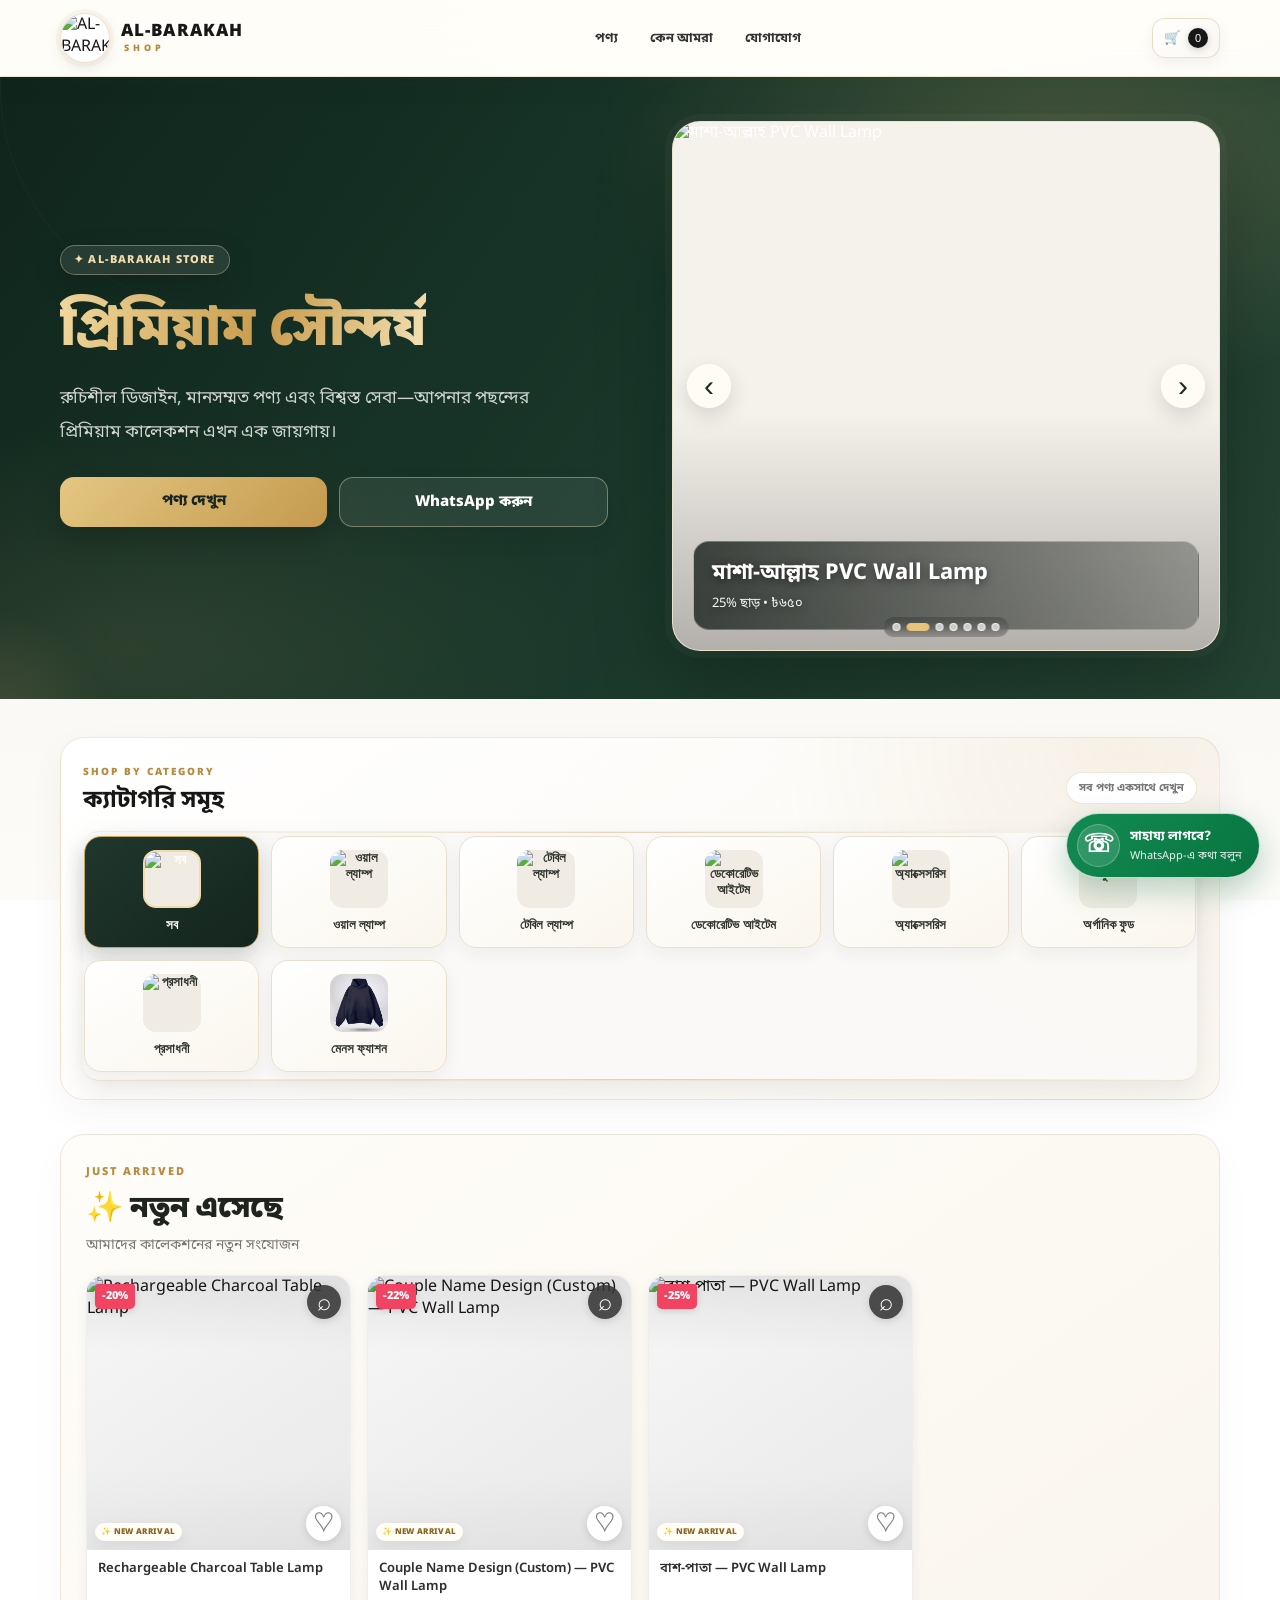
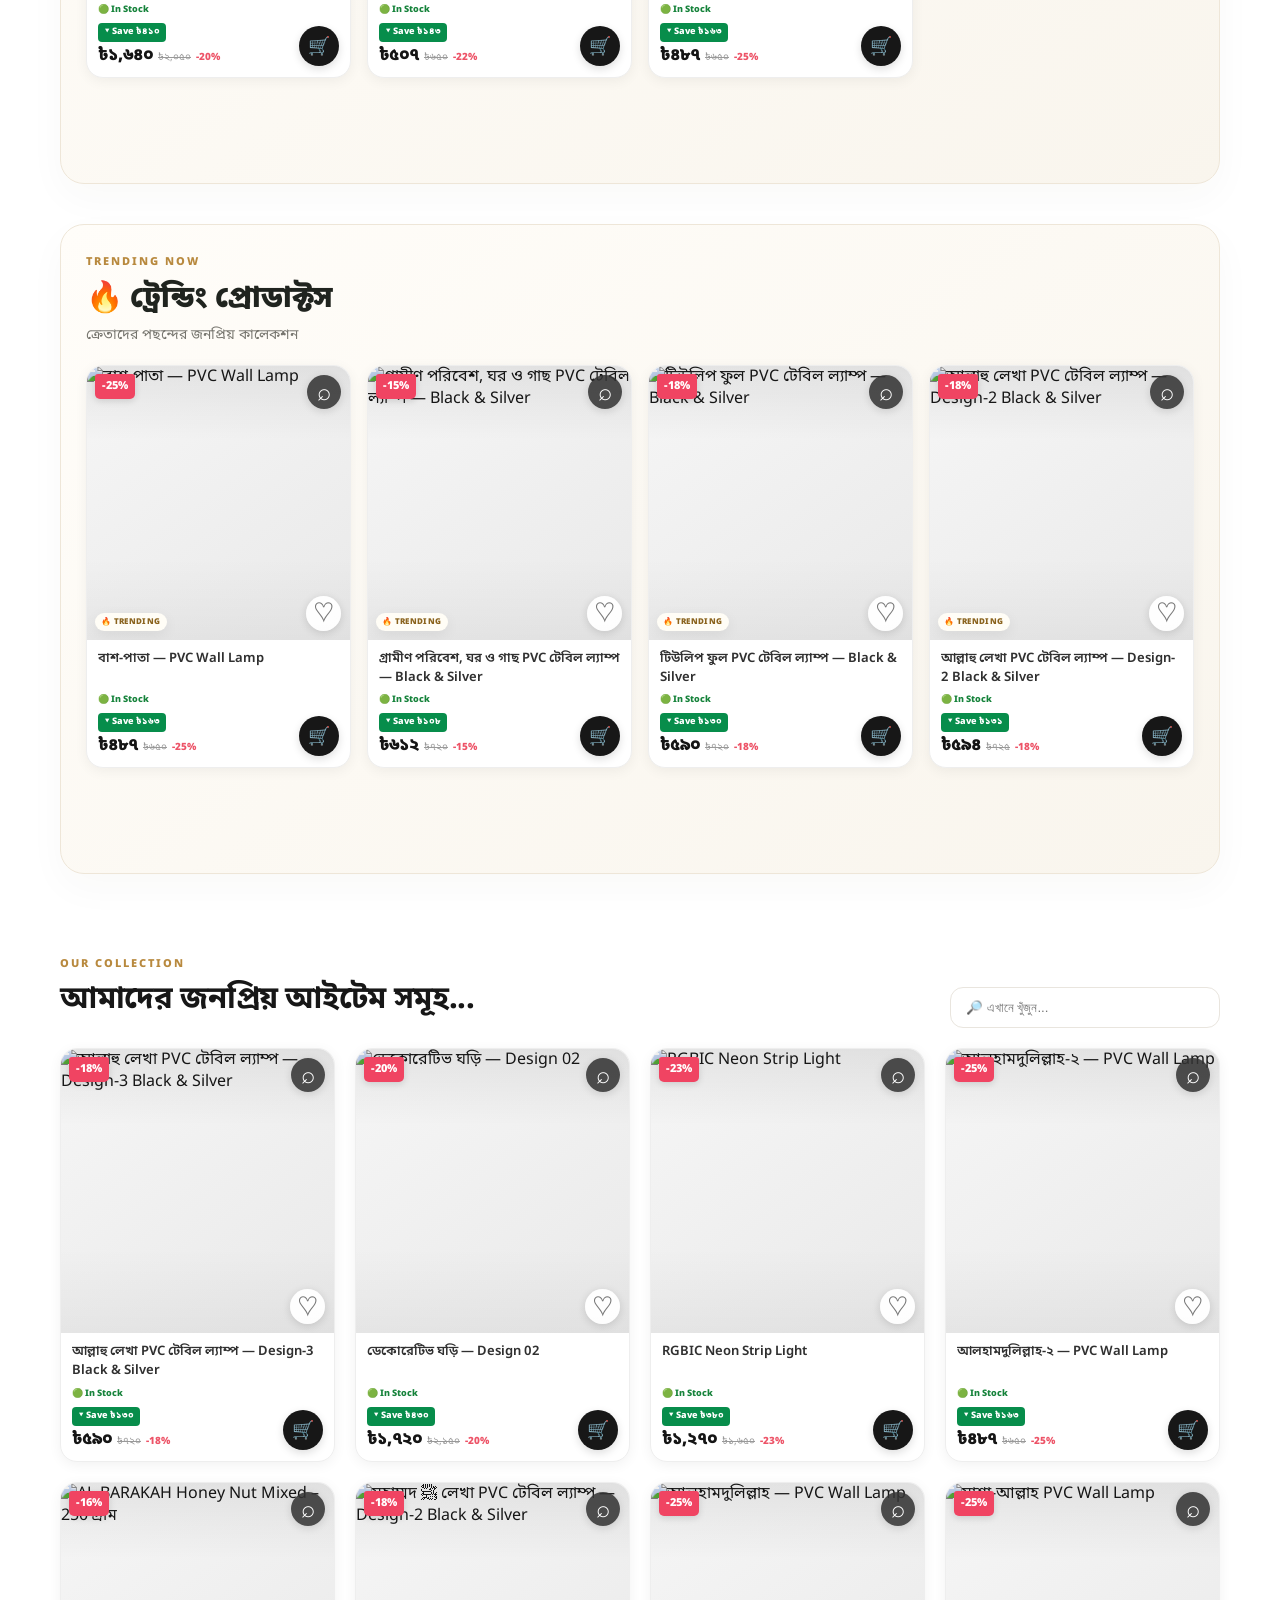
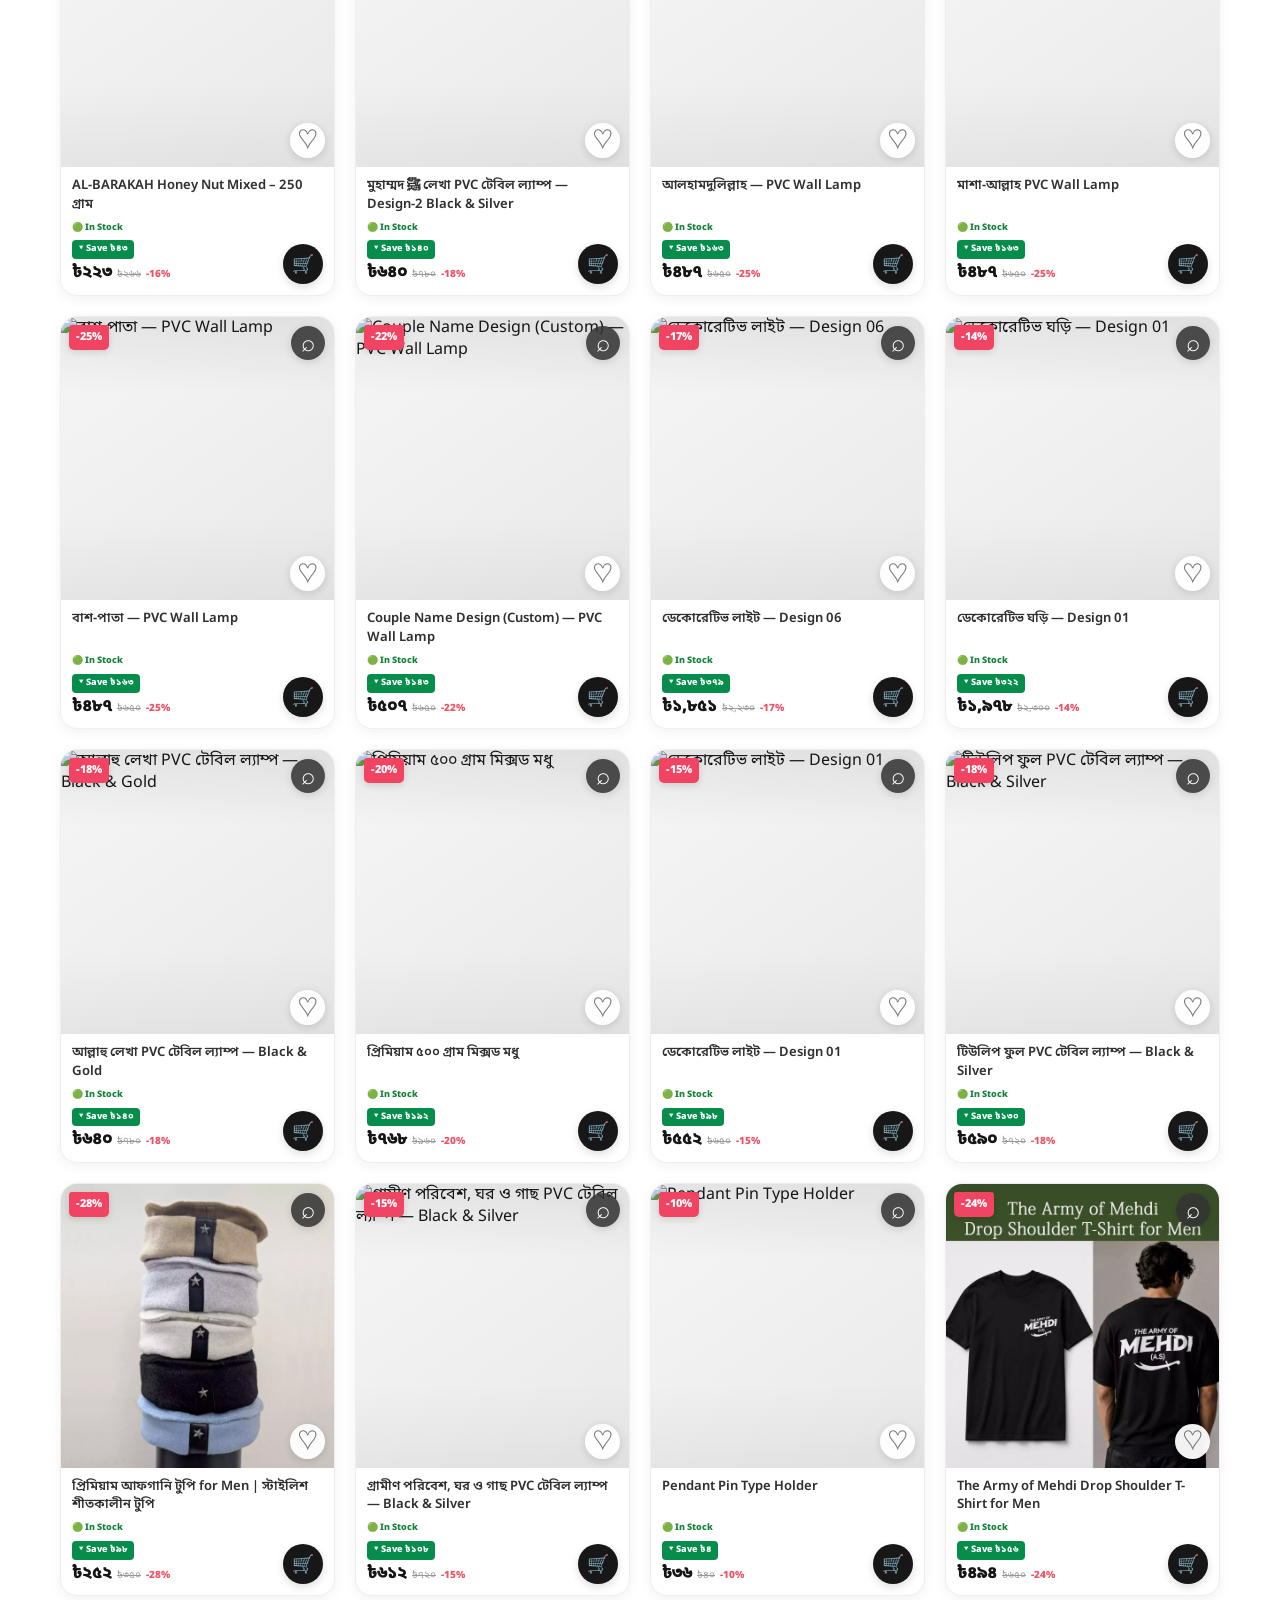
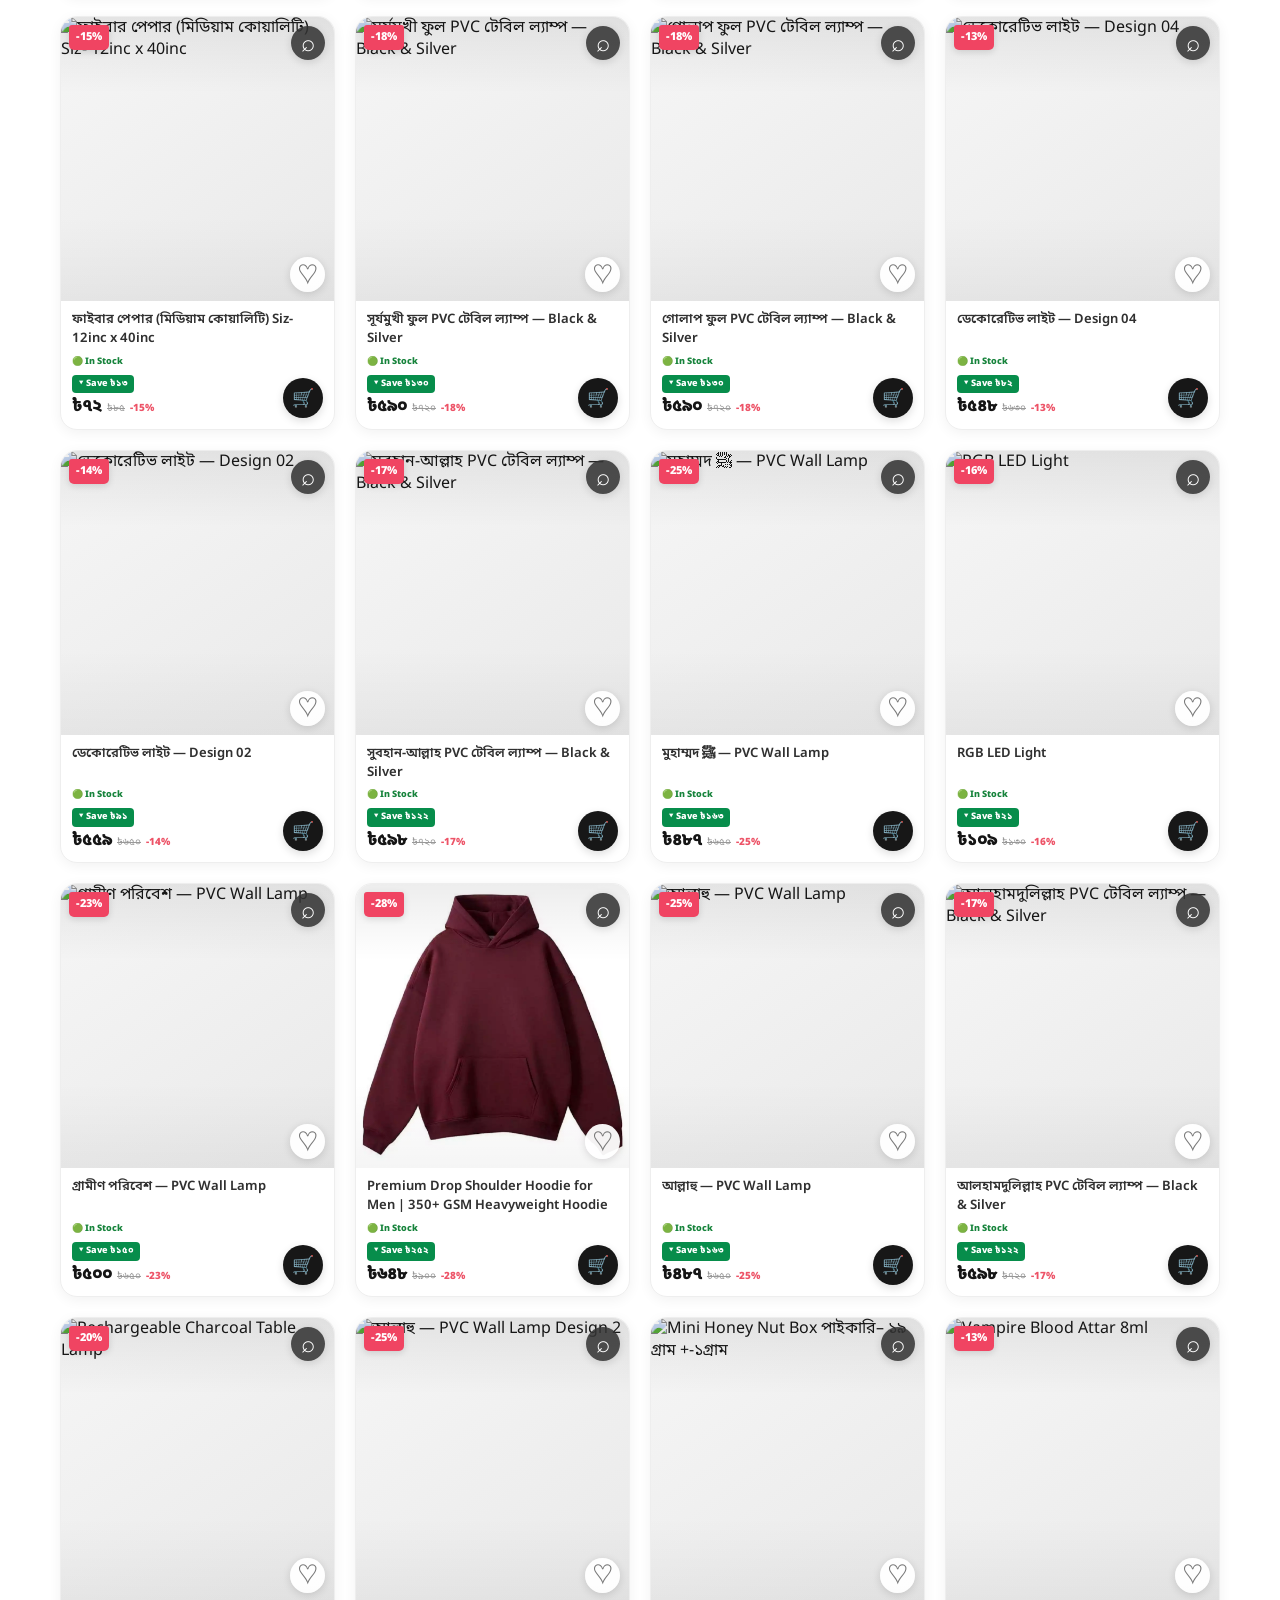
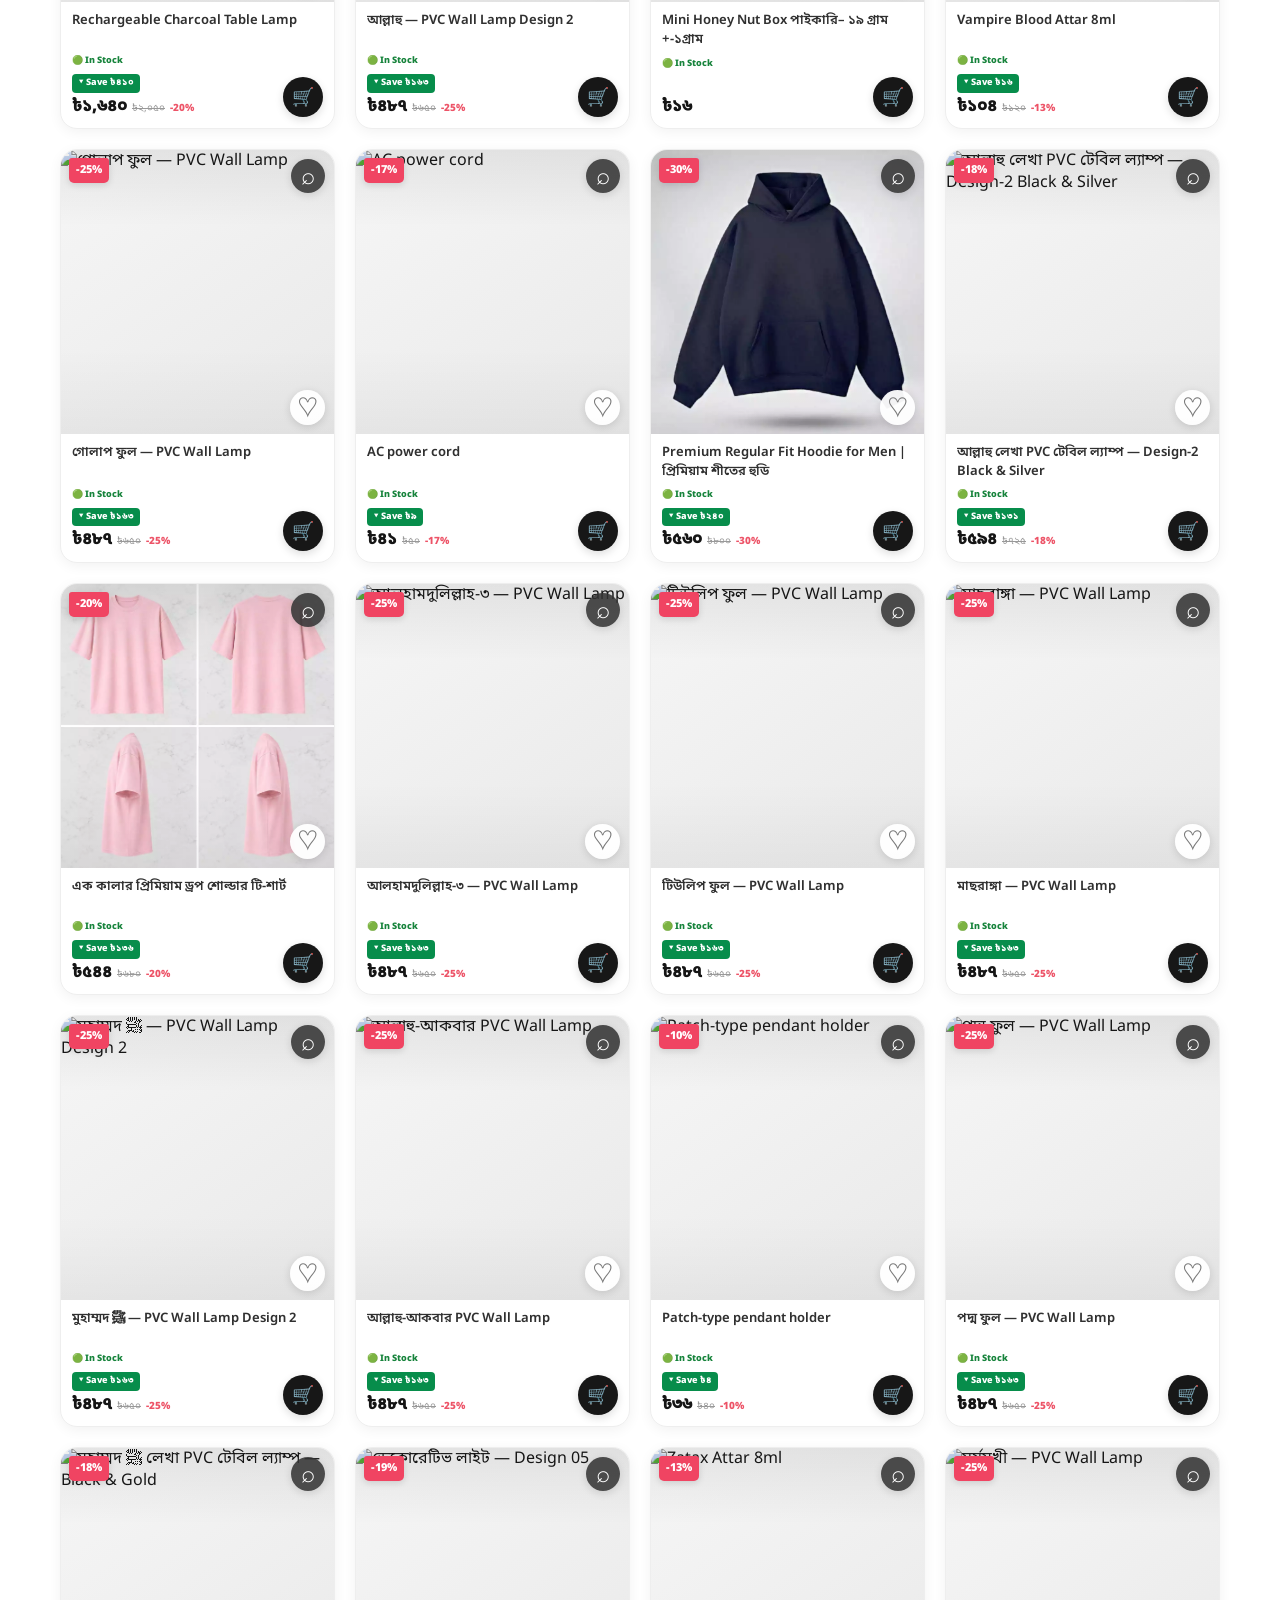
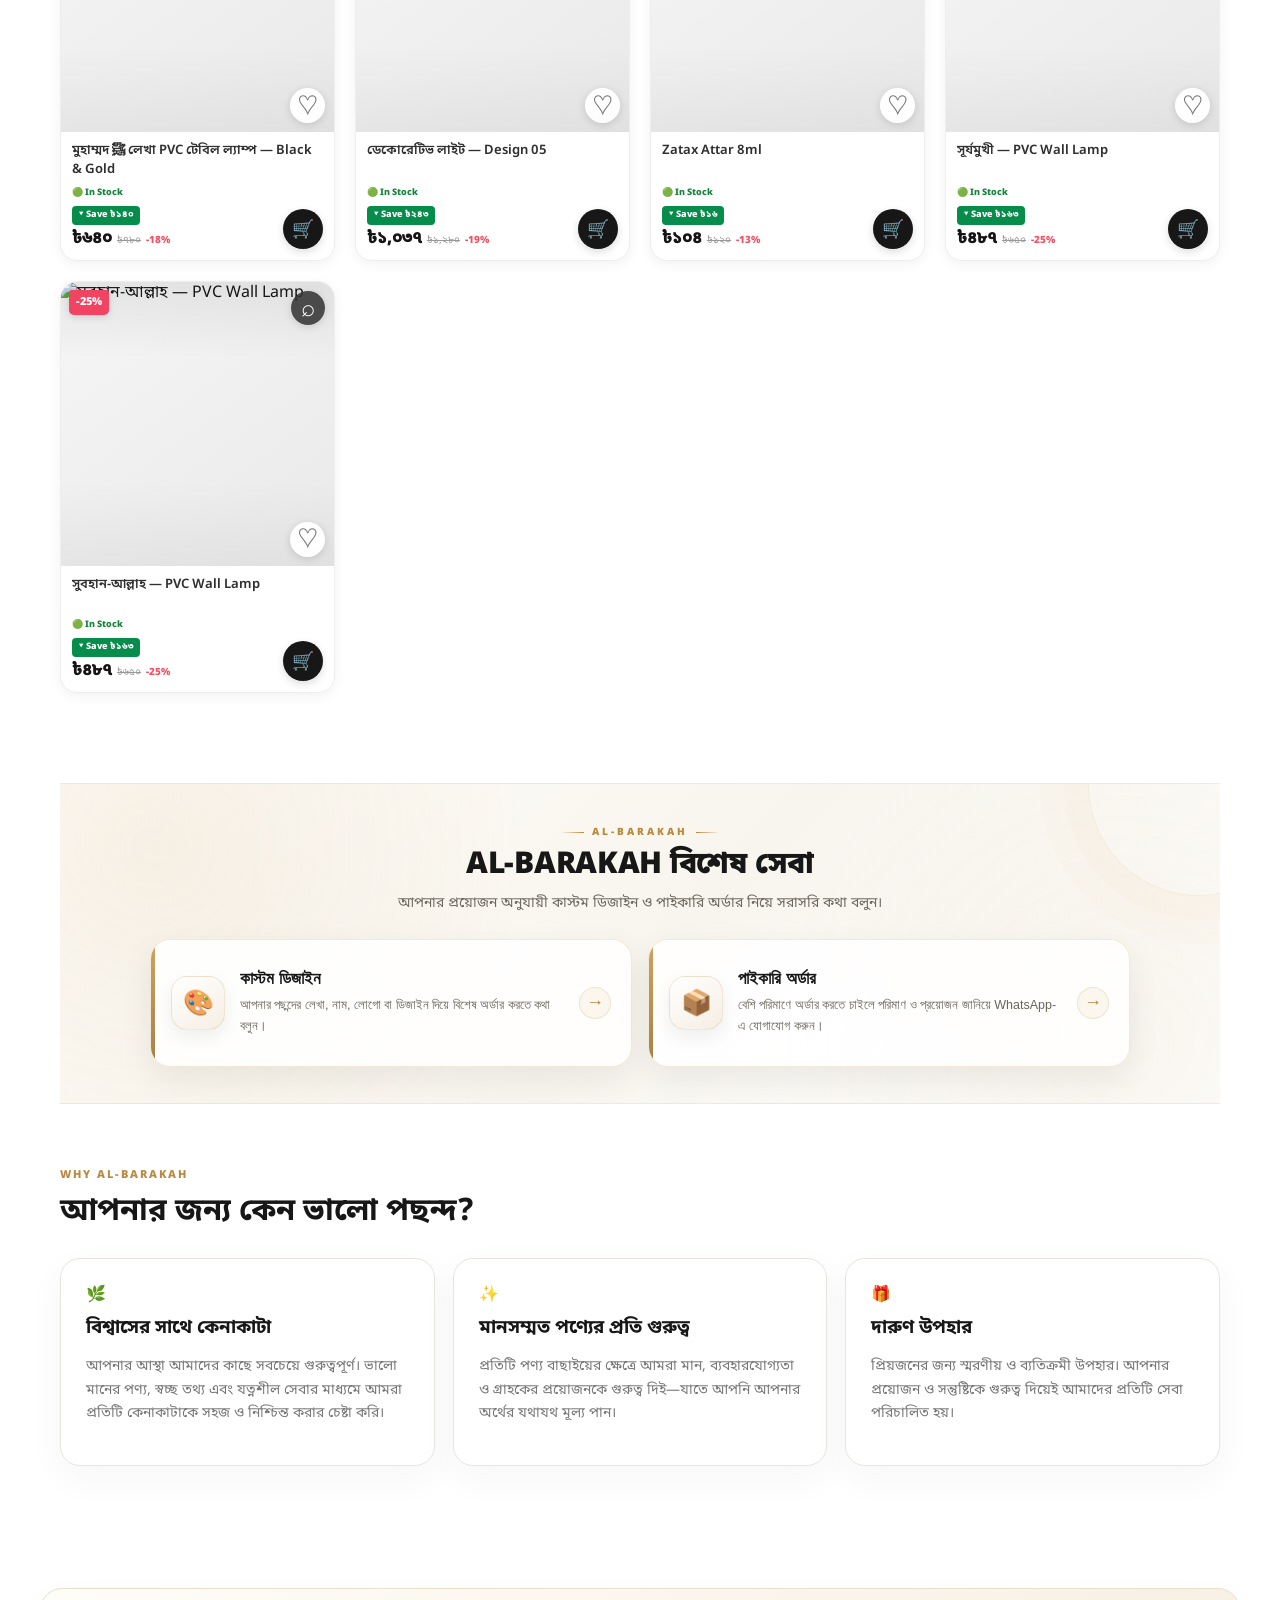
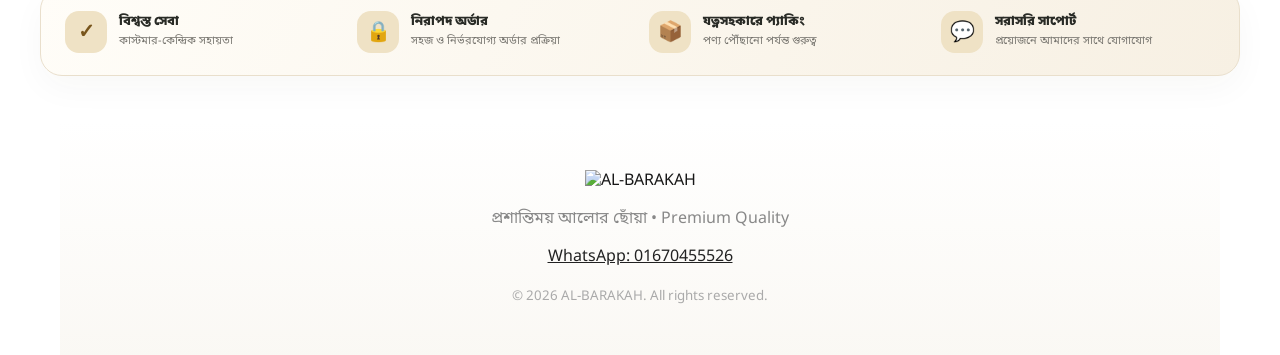
==== commit fd4424fa: "Update index.html" ====
--- a/index.html
+++ b/index.html
@@ -342,7 +342,7 @@
    <div><span>সর্বমোট</span><b id="successOrderTotal">৳0</b></div>
   </div>
   <div class="success-note">🔒 আপনার দেওয়া তথ্য নিরাপদে অর্ডার প্রসেসিংয়ের কাজে ব্যবহার করা হবে।</div>
-  <button class="btn primary full" type="button" onclick="closeOrderSuccess()">ঠিক আছে</button>
+  <button class="btn primary full" type="button" onclick="closeOrderSuccess()">🛍️ কেনাকাটা চালিয়ে যান</button>
  </div>
 </div>
 
--- a/style.css
+++ b/style.css
@@ -2633,3 +2633,57 @@
   body.product-details-page .product-page .modal-actions .btn{font-size:12px;padding:12px 5px}
   body.product-details-page .product-page .modal-actions .whatsapp-btn{grid-column:1 / -1}
 }
+
+
+/* ===== Optional clothing size/color selectors (only shown when configured per product) ===== */
+.product-variant-options{margin:18px 0 8px;padding:16px;border:1px solid #e2e9e3;border-radius:14px;background:#fbfdfb}
+.variant-group+.variant-group{margin-top:17px}
+.variant-heading-row{display:flex;align-items:center;justify-content:space-between;gap:10px;margin-bottom:10px}
+.variant-label{font-size:14px;font-weight:800;color:#183e2b}
+.variant-selected-label{font-size:12px;color:#5b6b60;font-weight:700}
+.variant-options-list{display:flex;flex-wrap:wrap;gap:8px}
+.variant-option{min-width:42px;min-height:38px;padding:8px 12px;border:1px solid #d4ddd5;border-radius:9px;background:#fff;color:#24372b;font:inherit;font-size:13px;font-weight:700;cursor:pointer;transition:.18s ease}
+.variant-option.active{border-color:#17643e;background:#17643e;color:#fff;box-shadow:0 0 0 2px #17643e1a}
+.variant-option:disabled{opacity:.35;cursor:not-allowed;text-decoration:line-through}
+.color-options-list{align-items:center}
+.color-swatch{width:34px;height:34px;min-width:34px;min-height:34px;padding:0;border-radius:50%;border:2px solid #d7ded8;position:relative}
+.color-swatch.active{outline:2px solid #17643e;outline-offset:3px;border-color:#fff}
+.color-swatch.active:after{content:'✓';position:absolute;inset:0;display:grid;place-items:center;font-size:15px;font-weight:900;text-shadow:0 1px 3px #000;color:#fff}
+.size-chart-button{margin-top:10px;border:0;background:transparent;color:#17643e;font:inherit;font-size:12px;font-weight:800;text-decoration:underline;cursor:pointer;padding:3px 0}
+.variant-stock-message{margin:10px 0 0;font-size:12px;font-weight:700;color:#9b4d16}
+.variant-stock-message:empty{display:none}
+.size-chart-modal{position:relative;width:min(520px,92vw);max-height:85vh;overflow:auto;background:#fff;border-radius:18px;padding:28px;box-shadow:0 20px 70px #0003}
+.size-chart-modal h2{margin:0 35px 18px 0;font-size:22px;color:#173d2a}
+.size-chart-modal table{width:100%;border-collapse:collapse;font-size:13px}
+.size-chart-modal th,.size-chart-modal td{padding:10px 8px;border:1px solid #e0e7e1;text-align:center}
+.size-chart-modal th{background:#f1f7f2;color:#183e2b}
+@media(max-width:520px){.product-variant-options{padding:13px;margin:14px 0 6px}.variant-option{min-width:40px;min-height:36px;padding:7px 10px}.size-chart-modal{padding:22px 16px}}
+
+/* AL-BARAKAH mobile product layout: size/color selectors below stock and above quantity */
+@media (max-width: 850px) {
+  body.product-details-page .product-page .modal-info > #modalStockStatus {
+    order: 4;
+  }
+  body.product-details-page .product-page .modal-info > #productVariantOptions {
+    order: 5;
+    width: 100%;
+  }
+  body.product-details-page .product-page .modal-info > #productDetailQuantityWrap {
+    order: 6;
+  }
+  body.product-details-page .product-page .modal-info > .modal-actions {
+    order: 7;
+  }
+  body.product-details-page .product-page .modal-info > .detail-description-heading {
+    order: 8;
+  }
+  body.product-details-page .product-page .modal-info > #modalDesc {
+    order: 9;
+  }
+  body.product-details-page .product-page .modal-info > .detail-features-heading {
+    order: 10;
+  }
+  body.product-details-page .product-page .modal-info > #modalFeatures {
+    order: 11;
+  }
+}
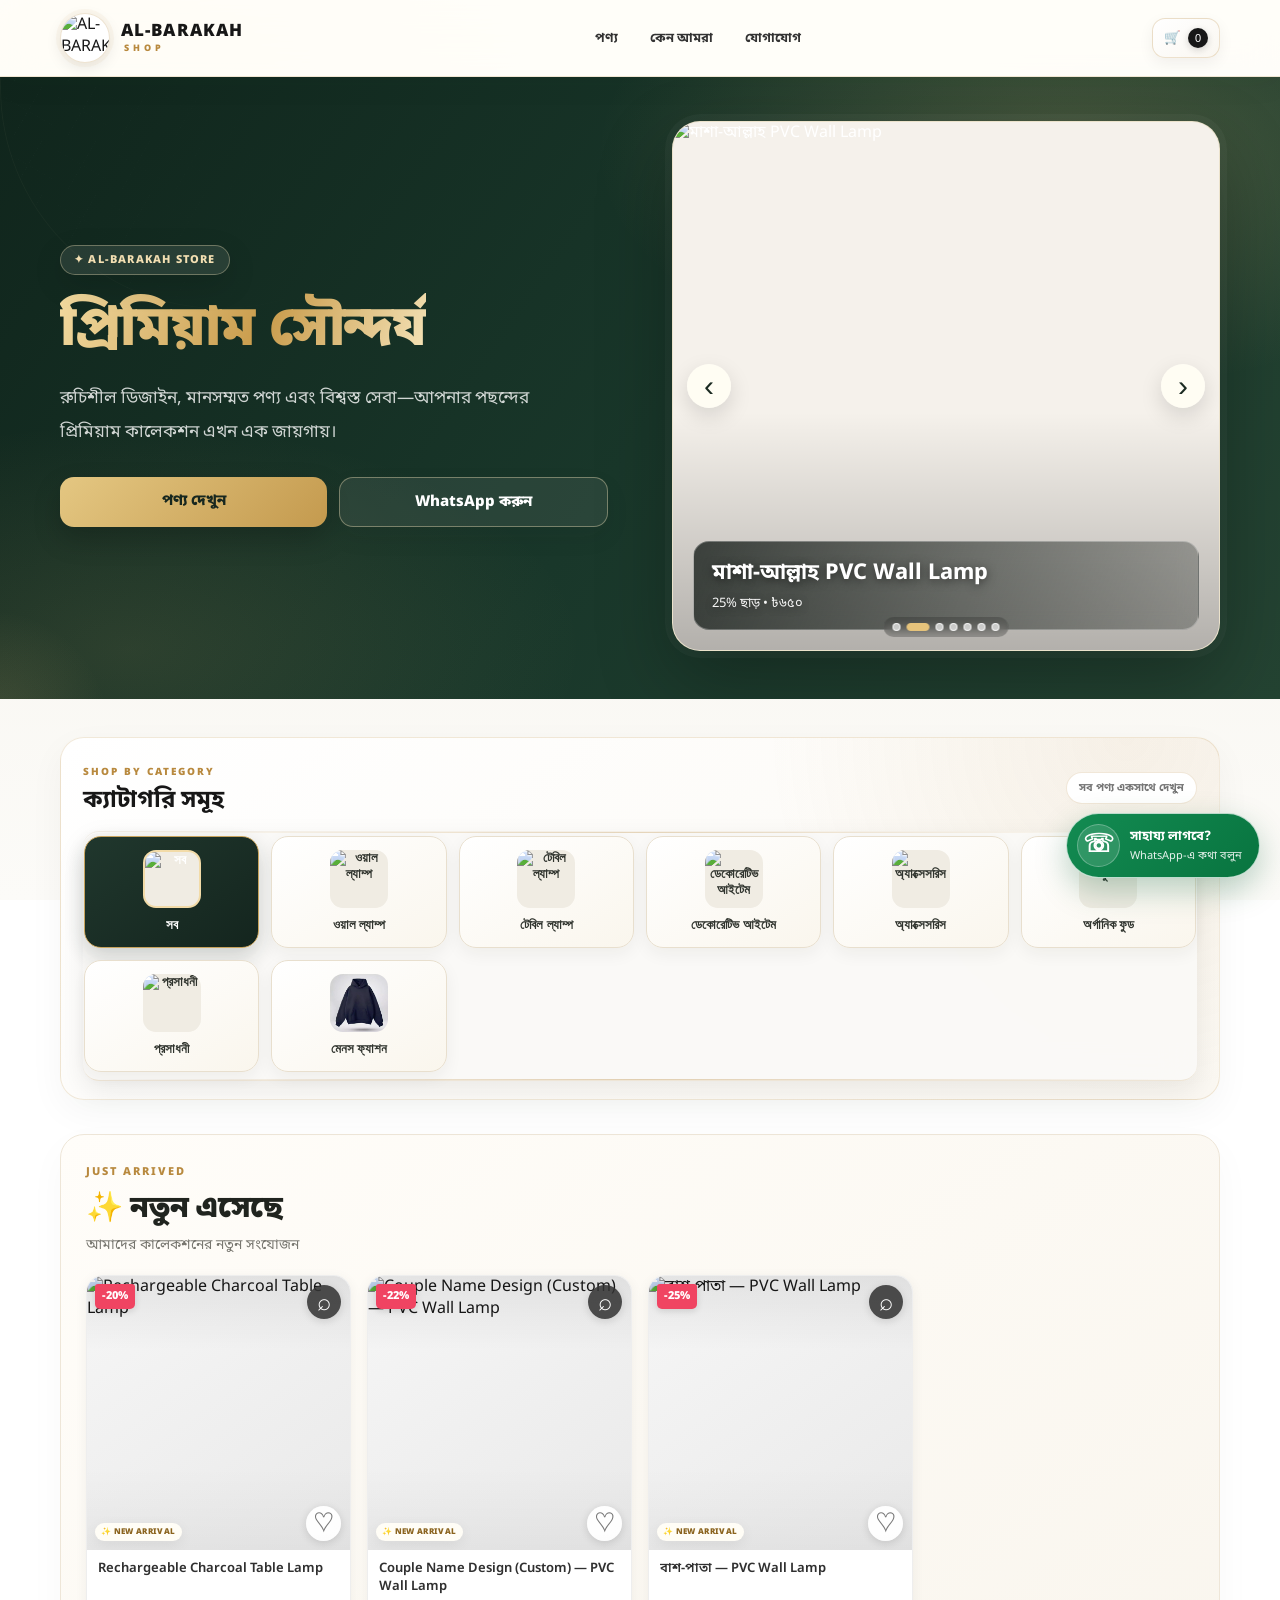
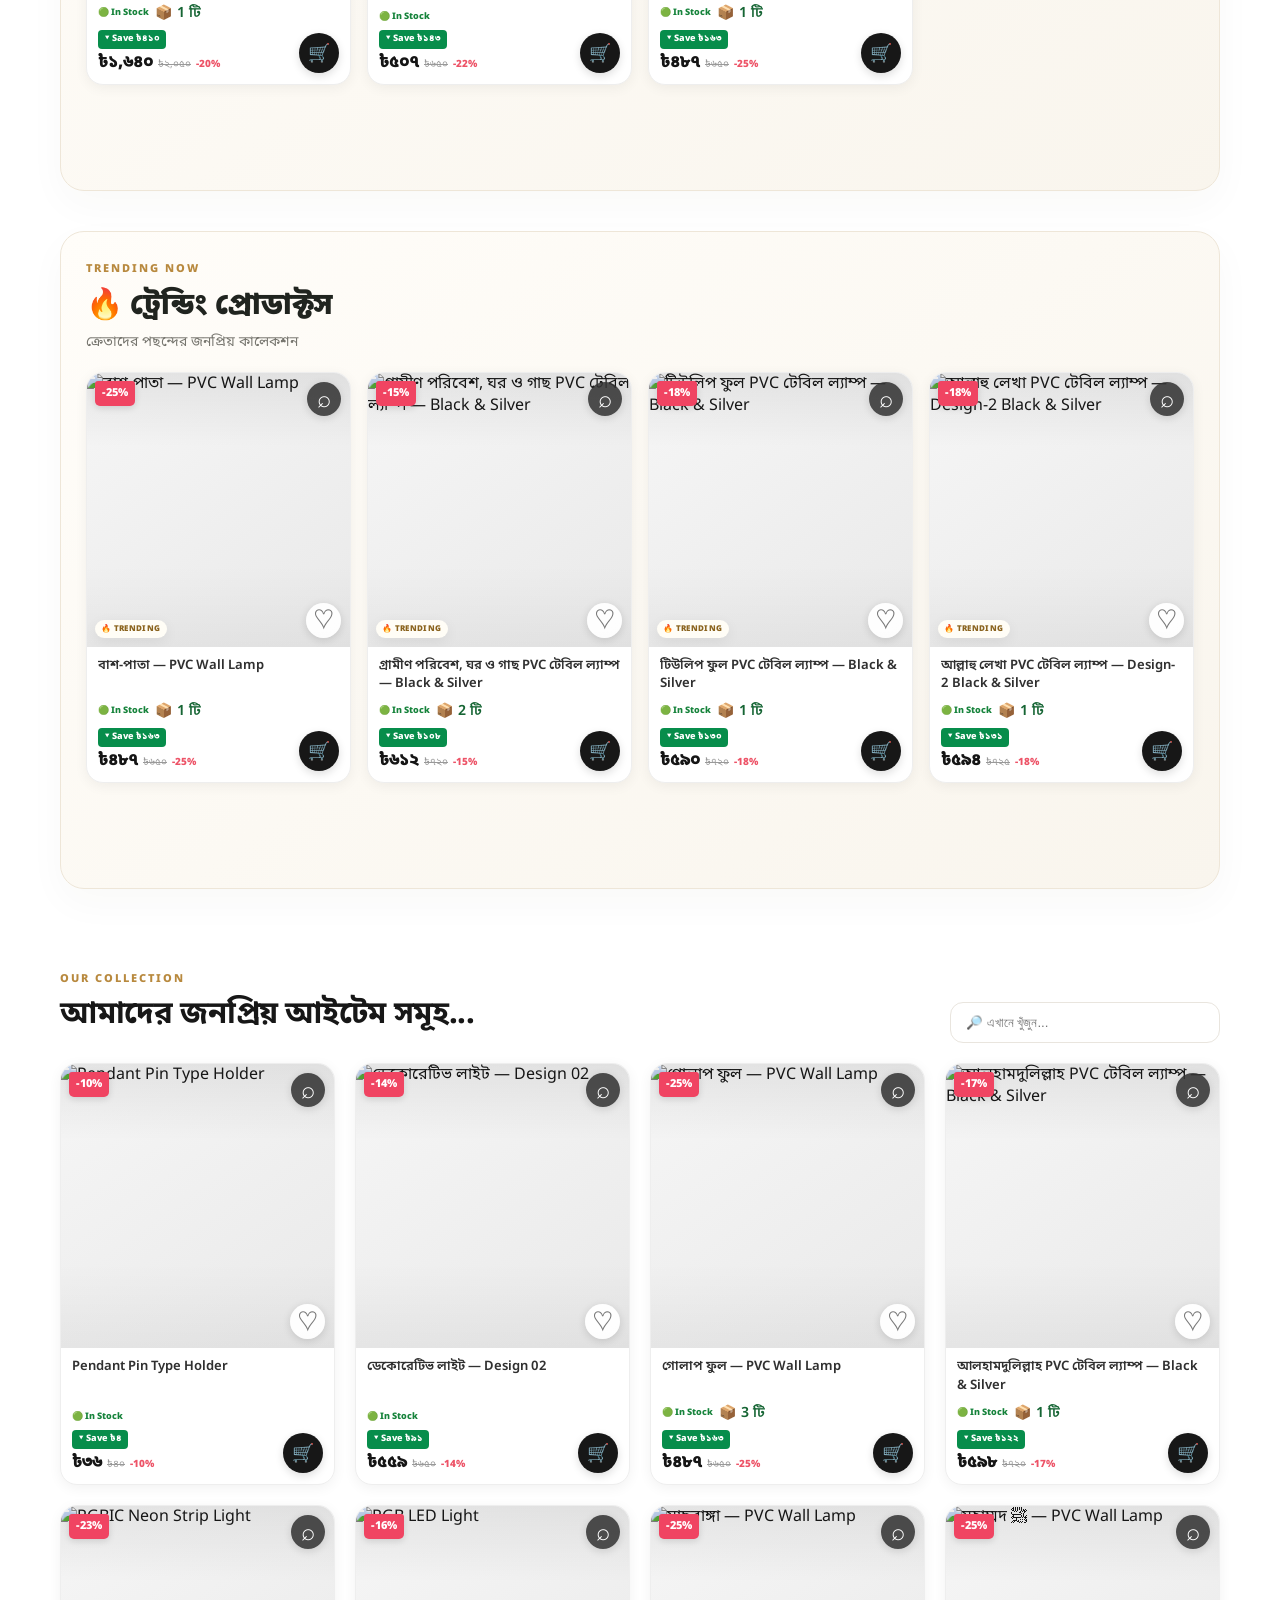
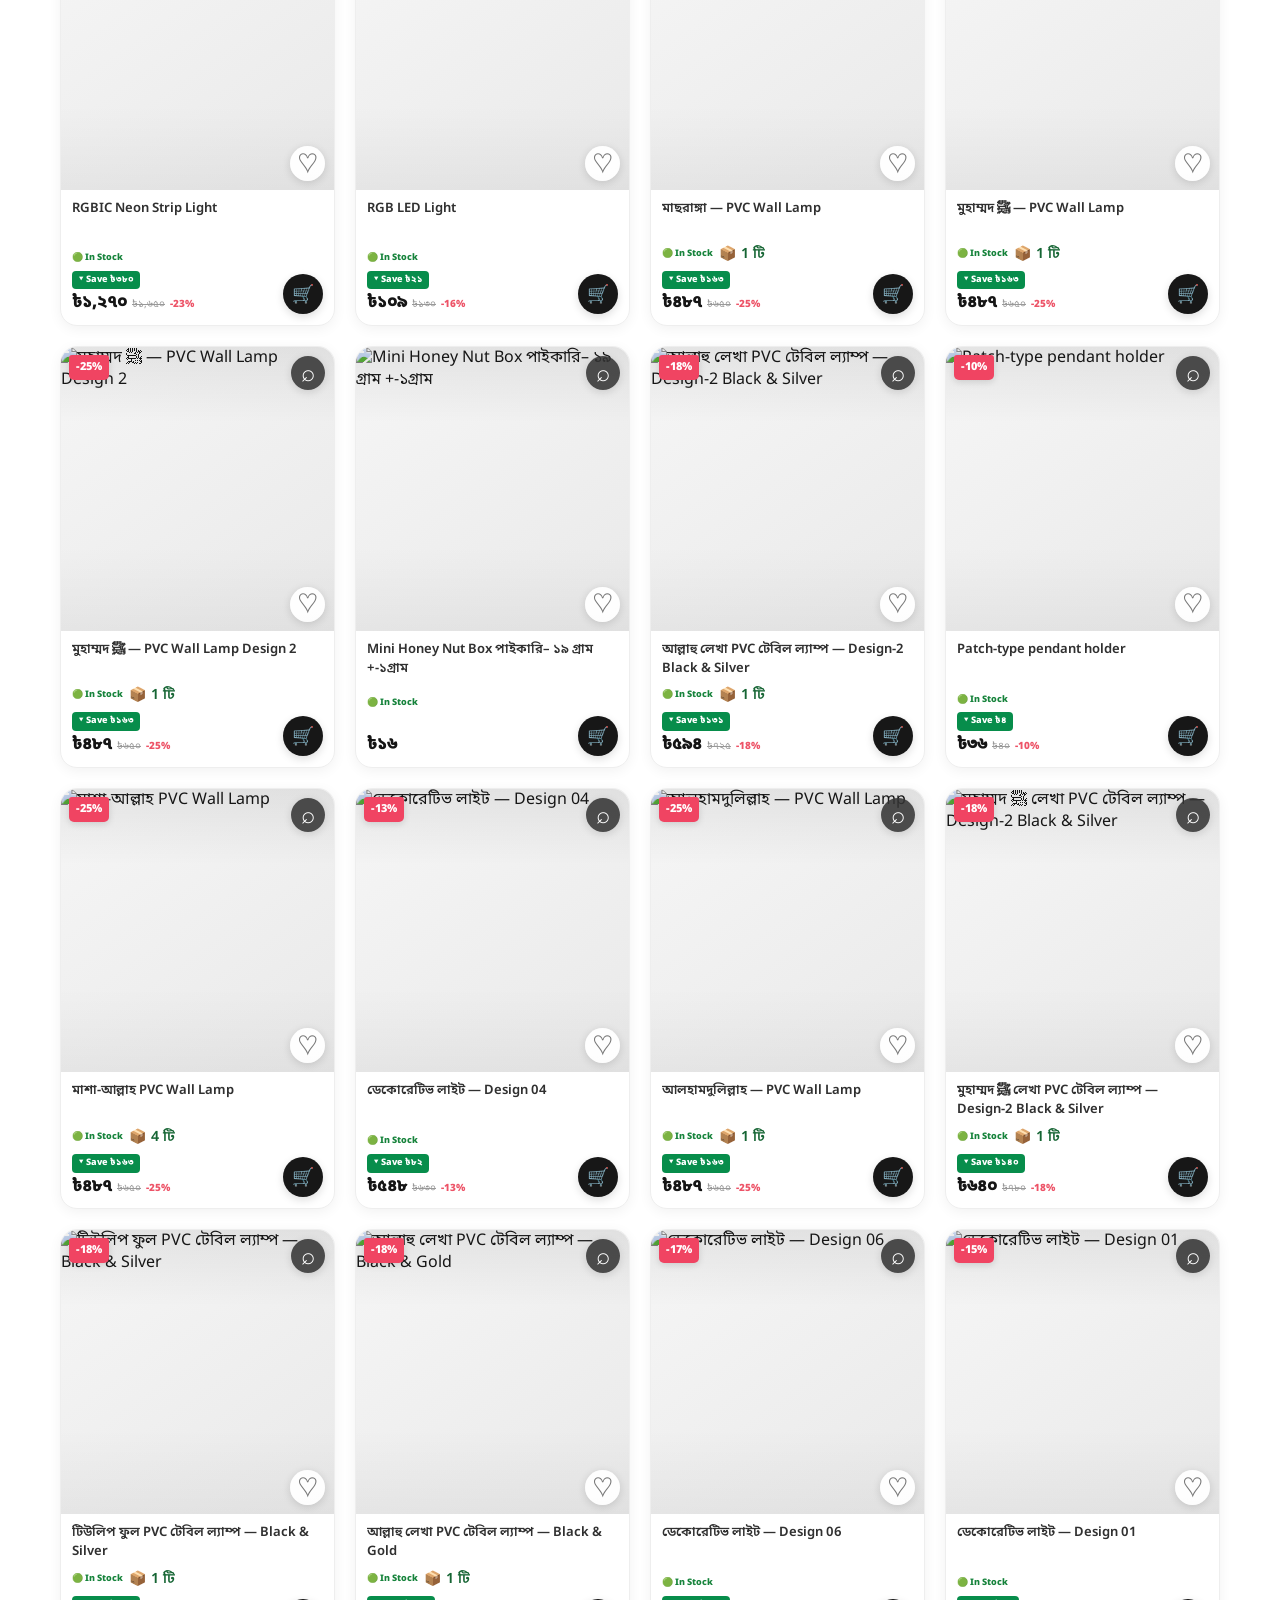
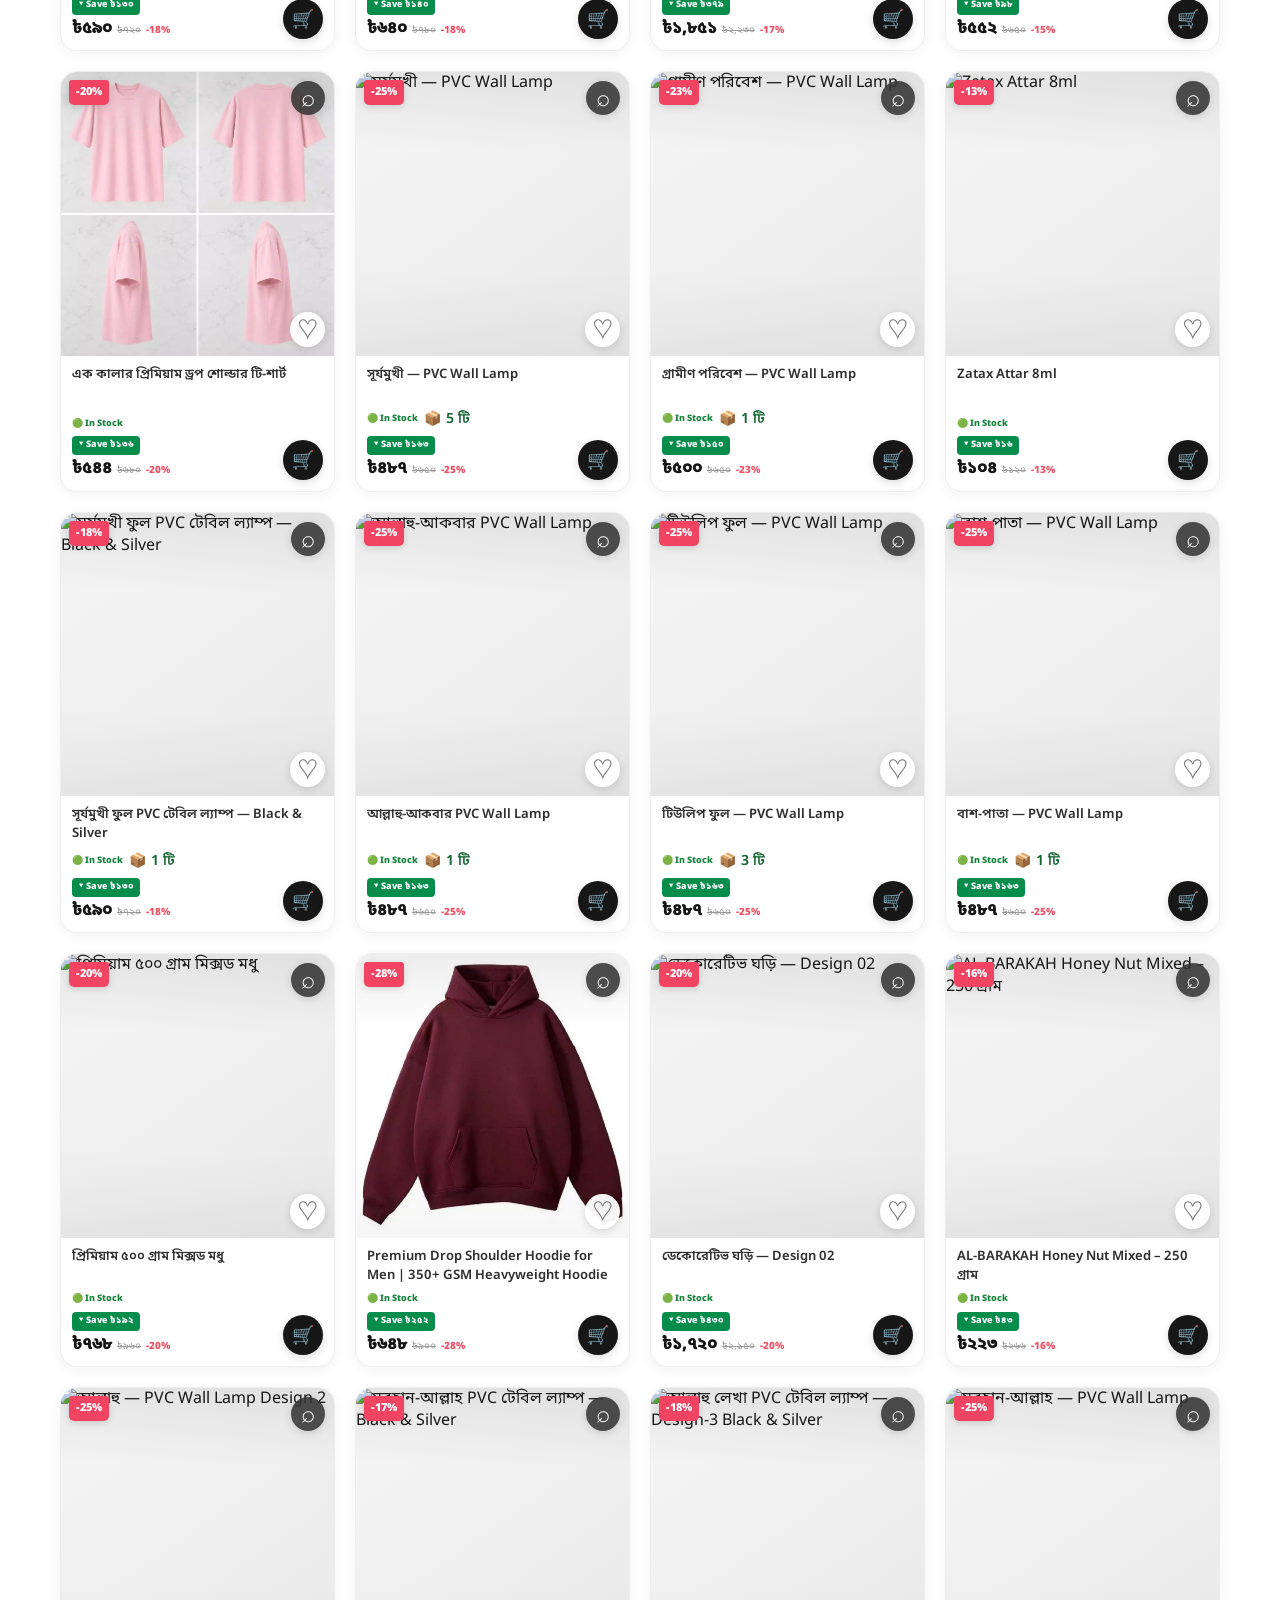
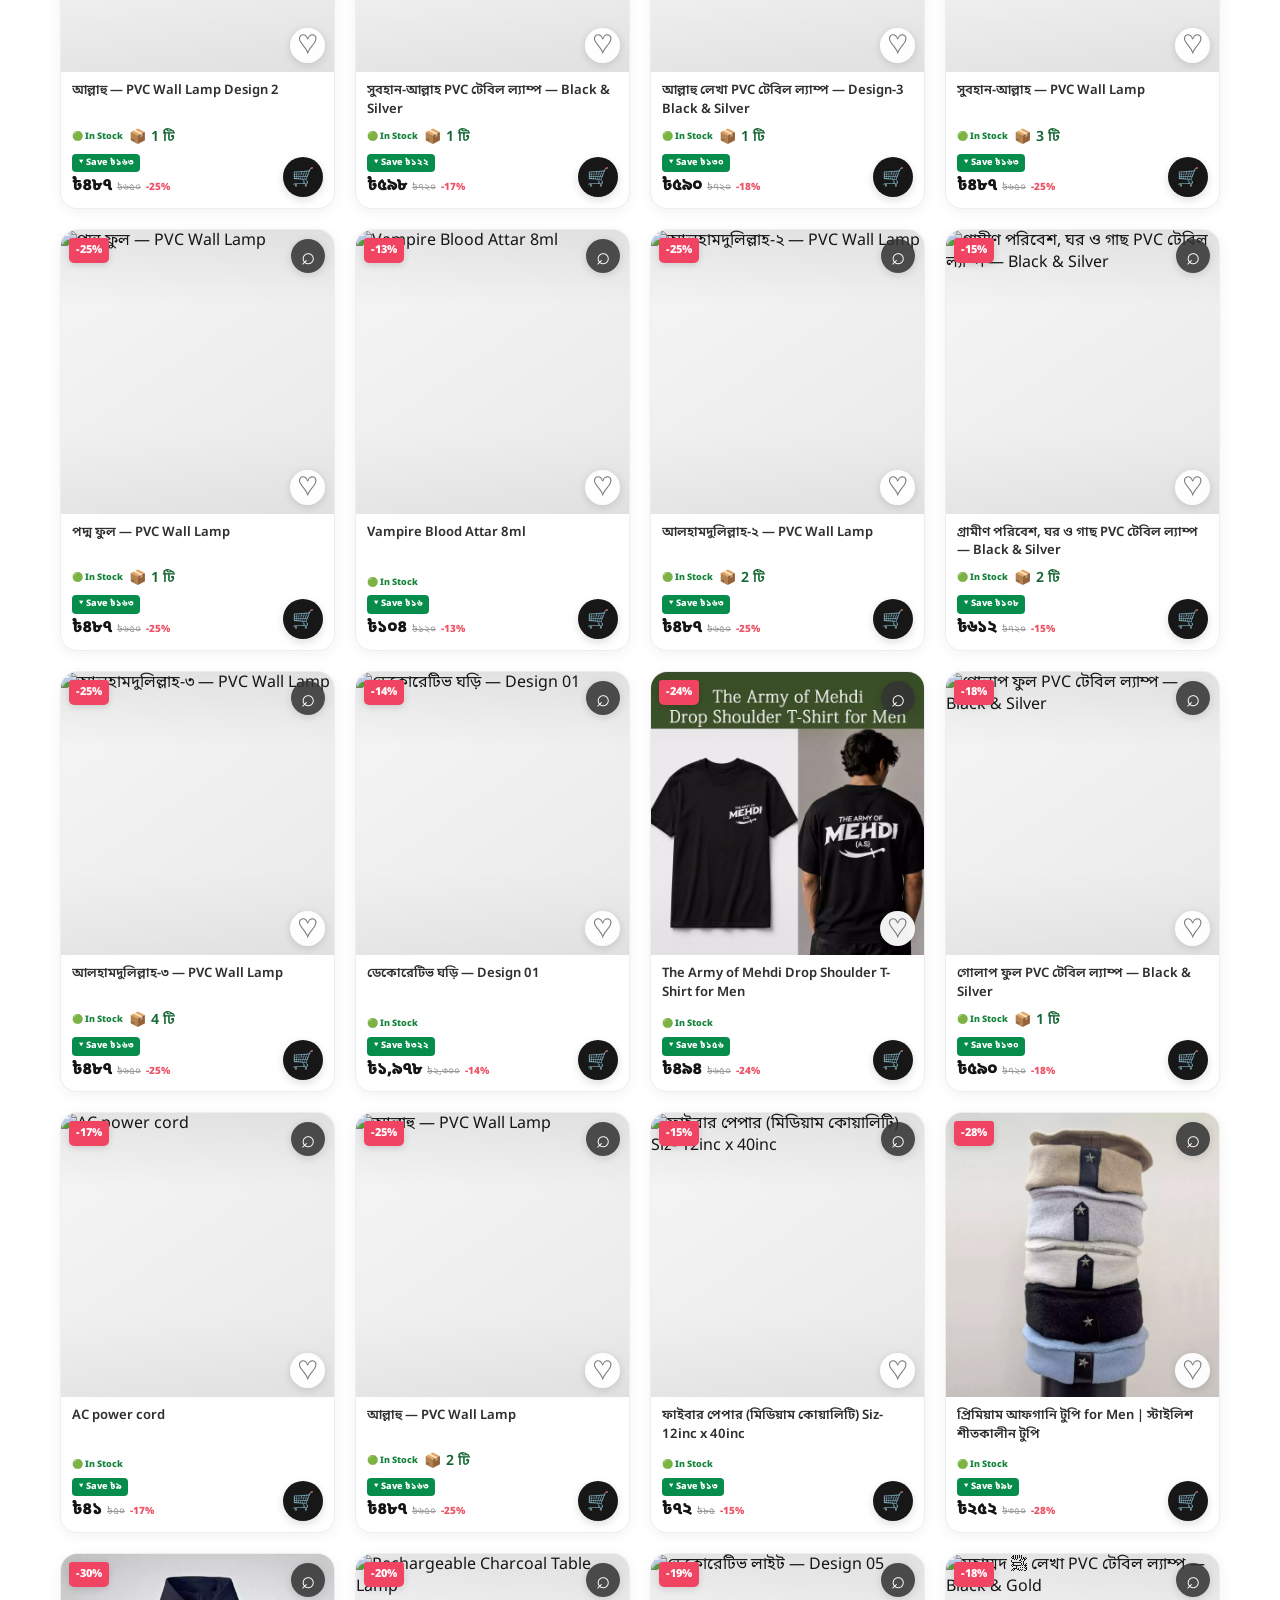
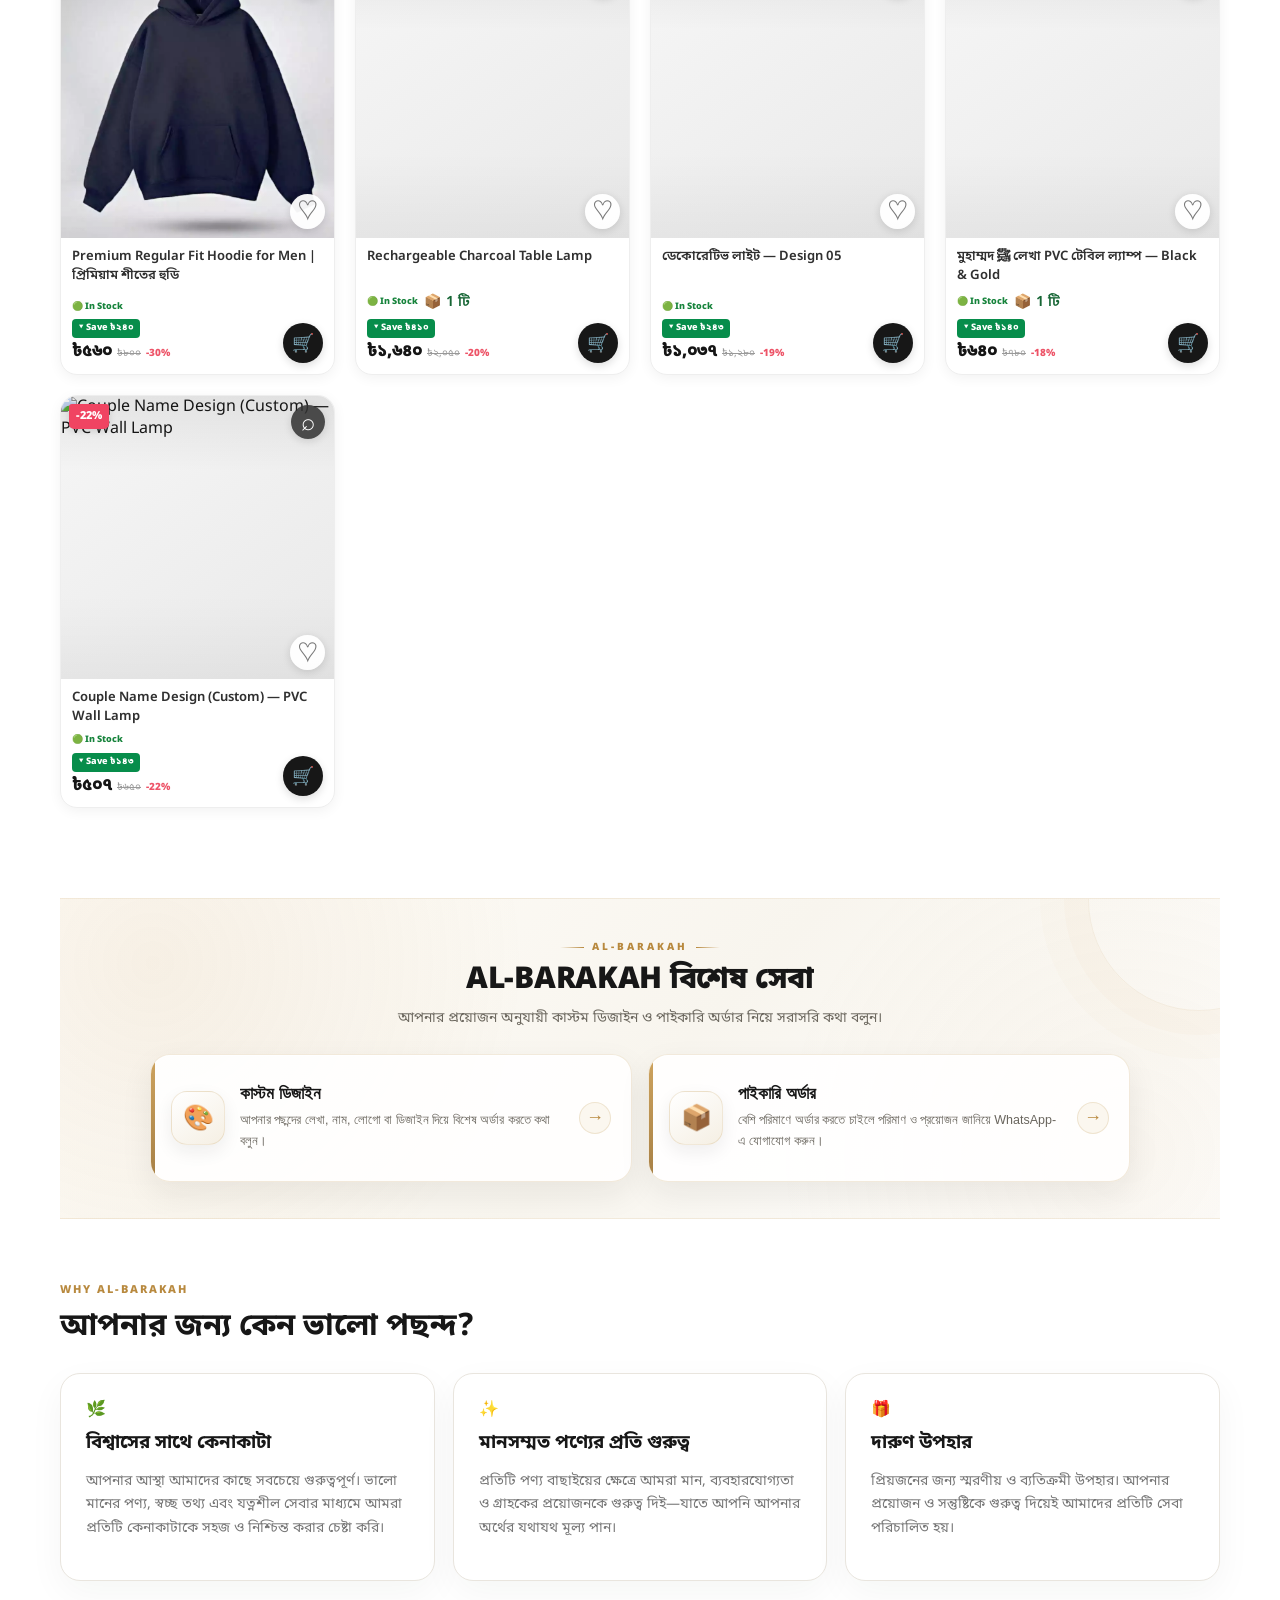
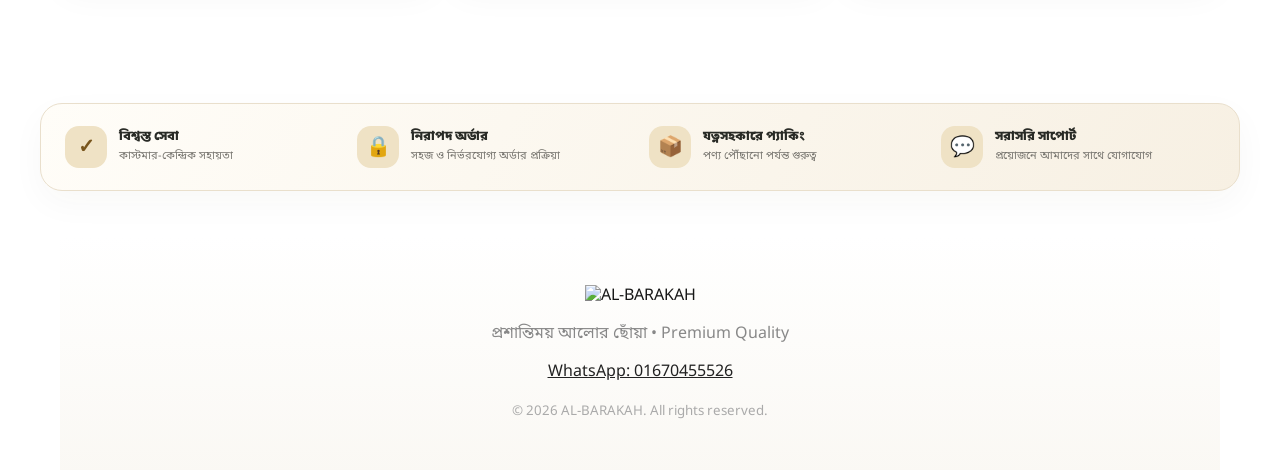
==== commit 3e080e9d: "Update index.html" ====
--- a/index.html
+++ b/index.html
@@ -353,3 +353,4 @@
 </div></footer>
 <script src="script.js"></script>
 </body></html>
+ 
--- a/style.css
+++ b/style.css
@@ -2687,3 +2687,16 @@
     order: 11;
   }
 }
+
+
+/* Product stock quantity shown beside In Stock when quantity is configured */
+.stock-quantity {
+  display: inline-flex;
+  align-items: center;
+  gap: 4px;
+  margin-left: 6px;
+  color: #166534;
+  font-size: 0.88em;
+  font-weight: 600;
+  white-space: nowrap;
+}
